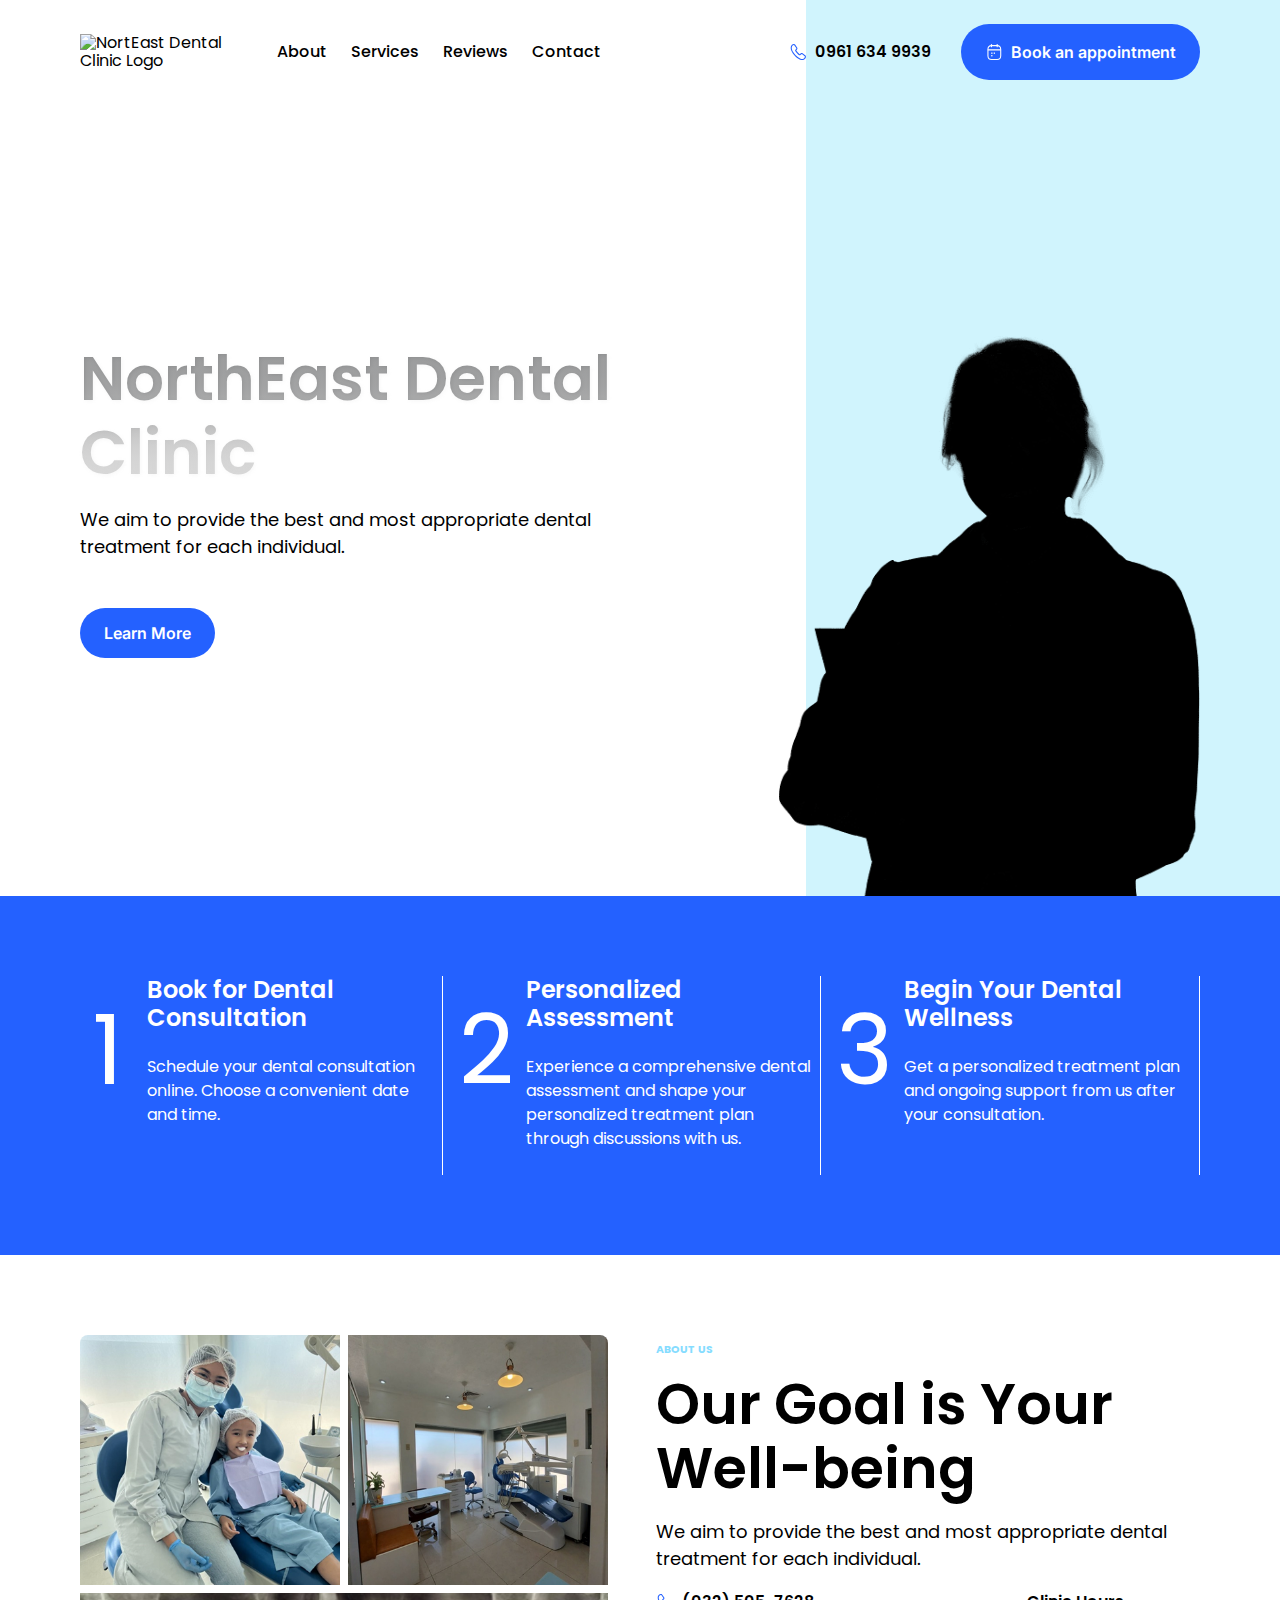
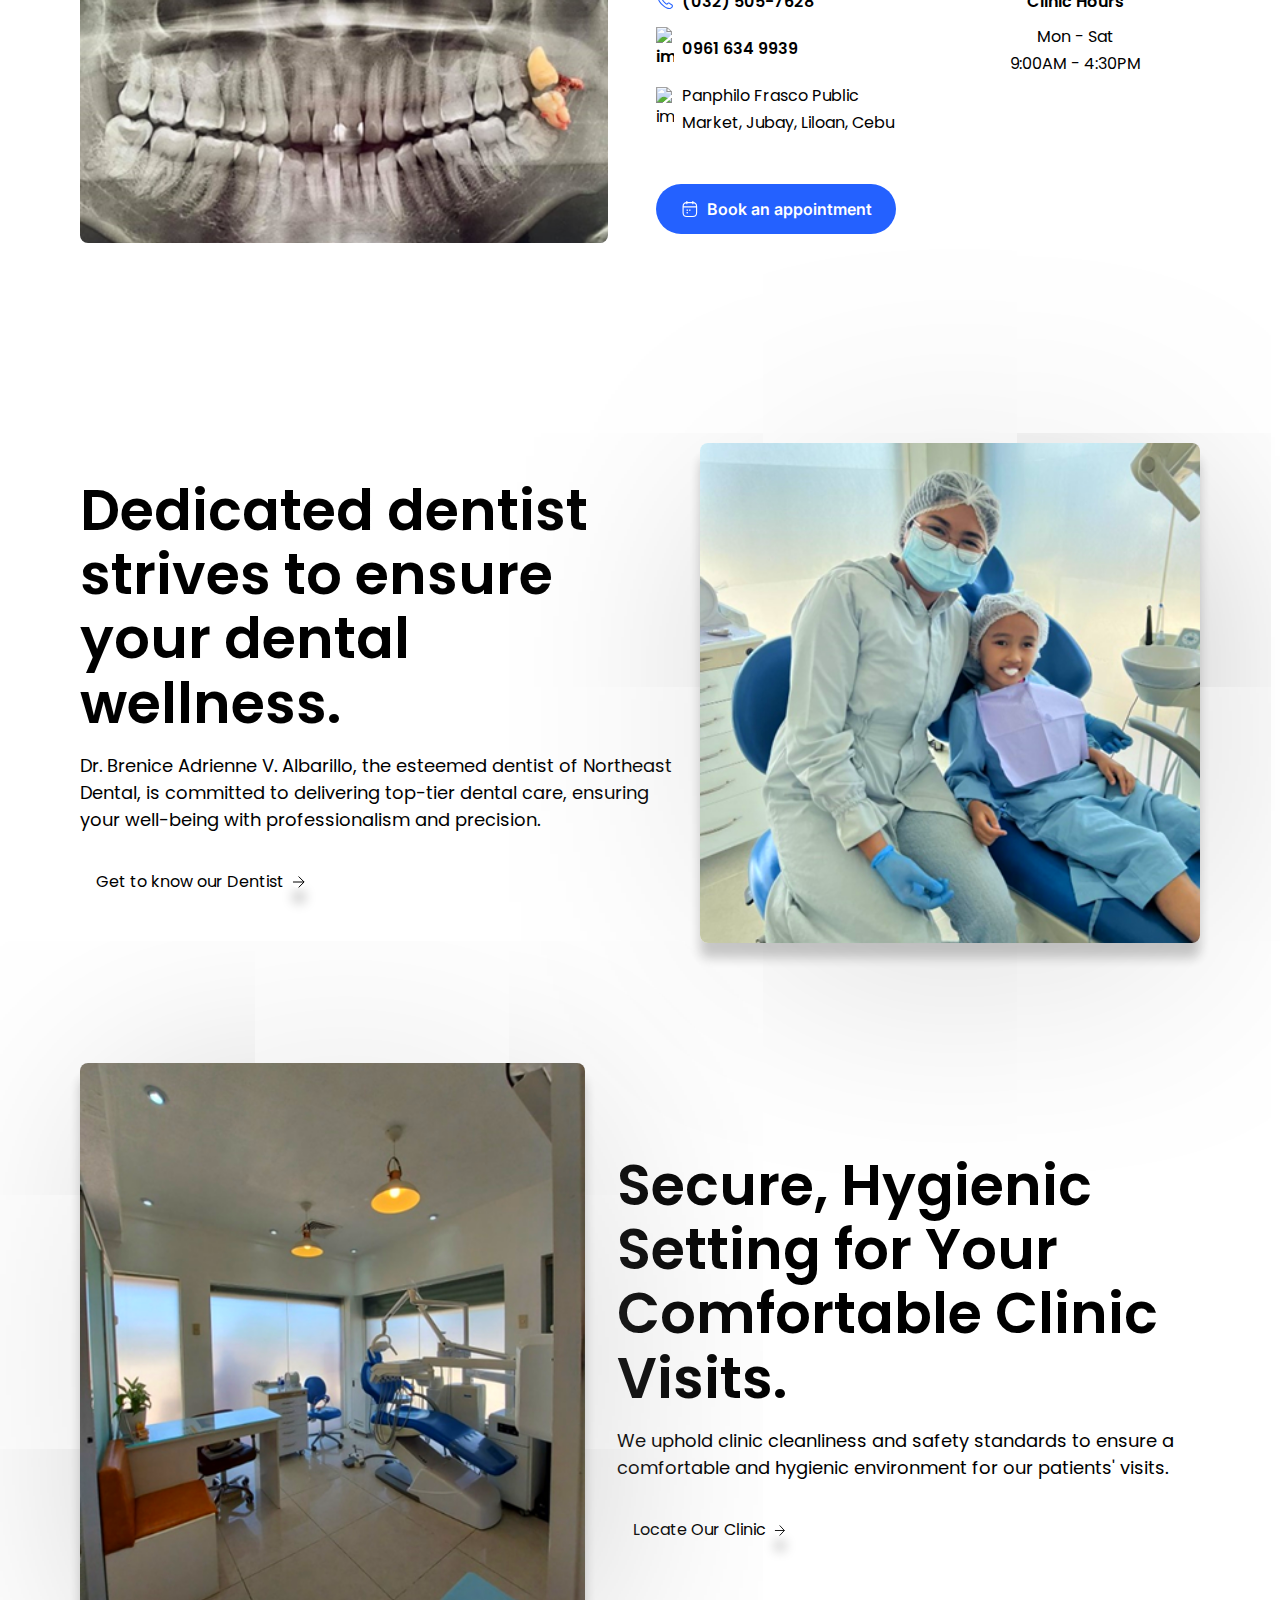
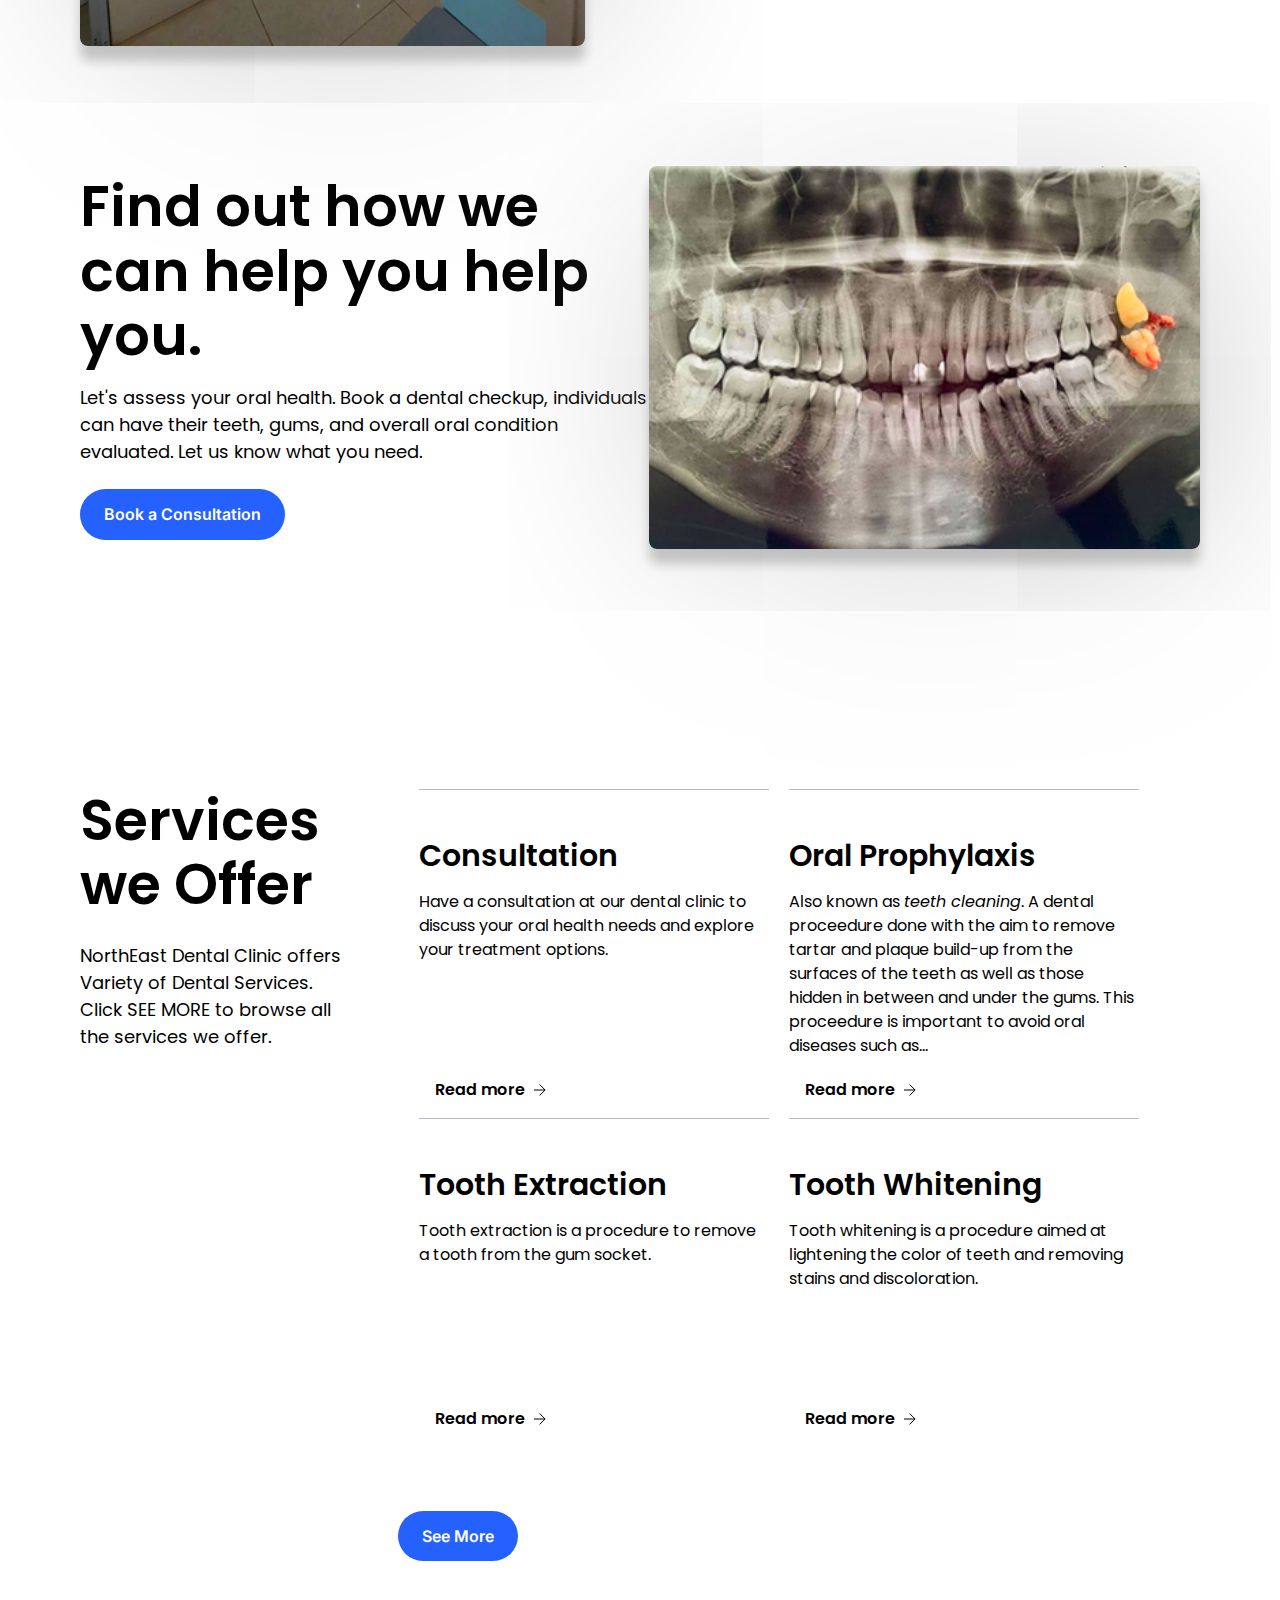
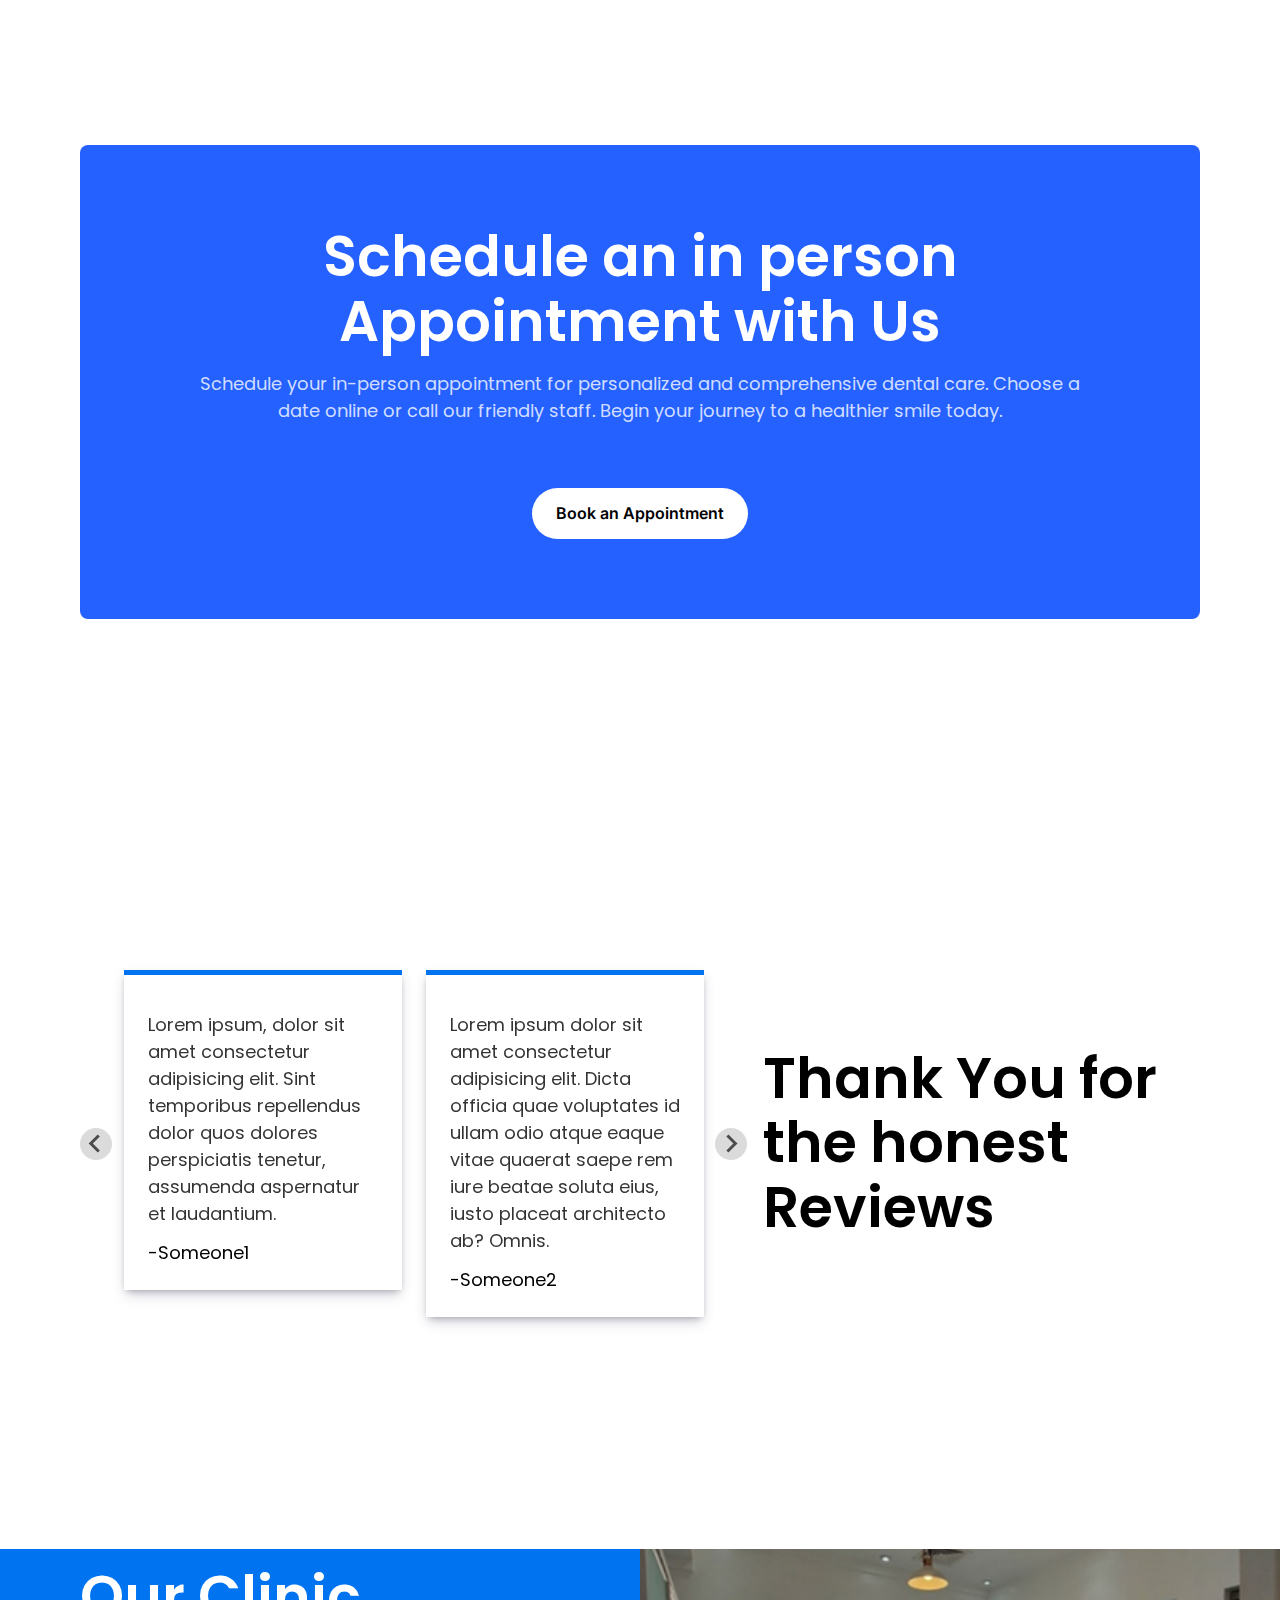
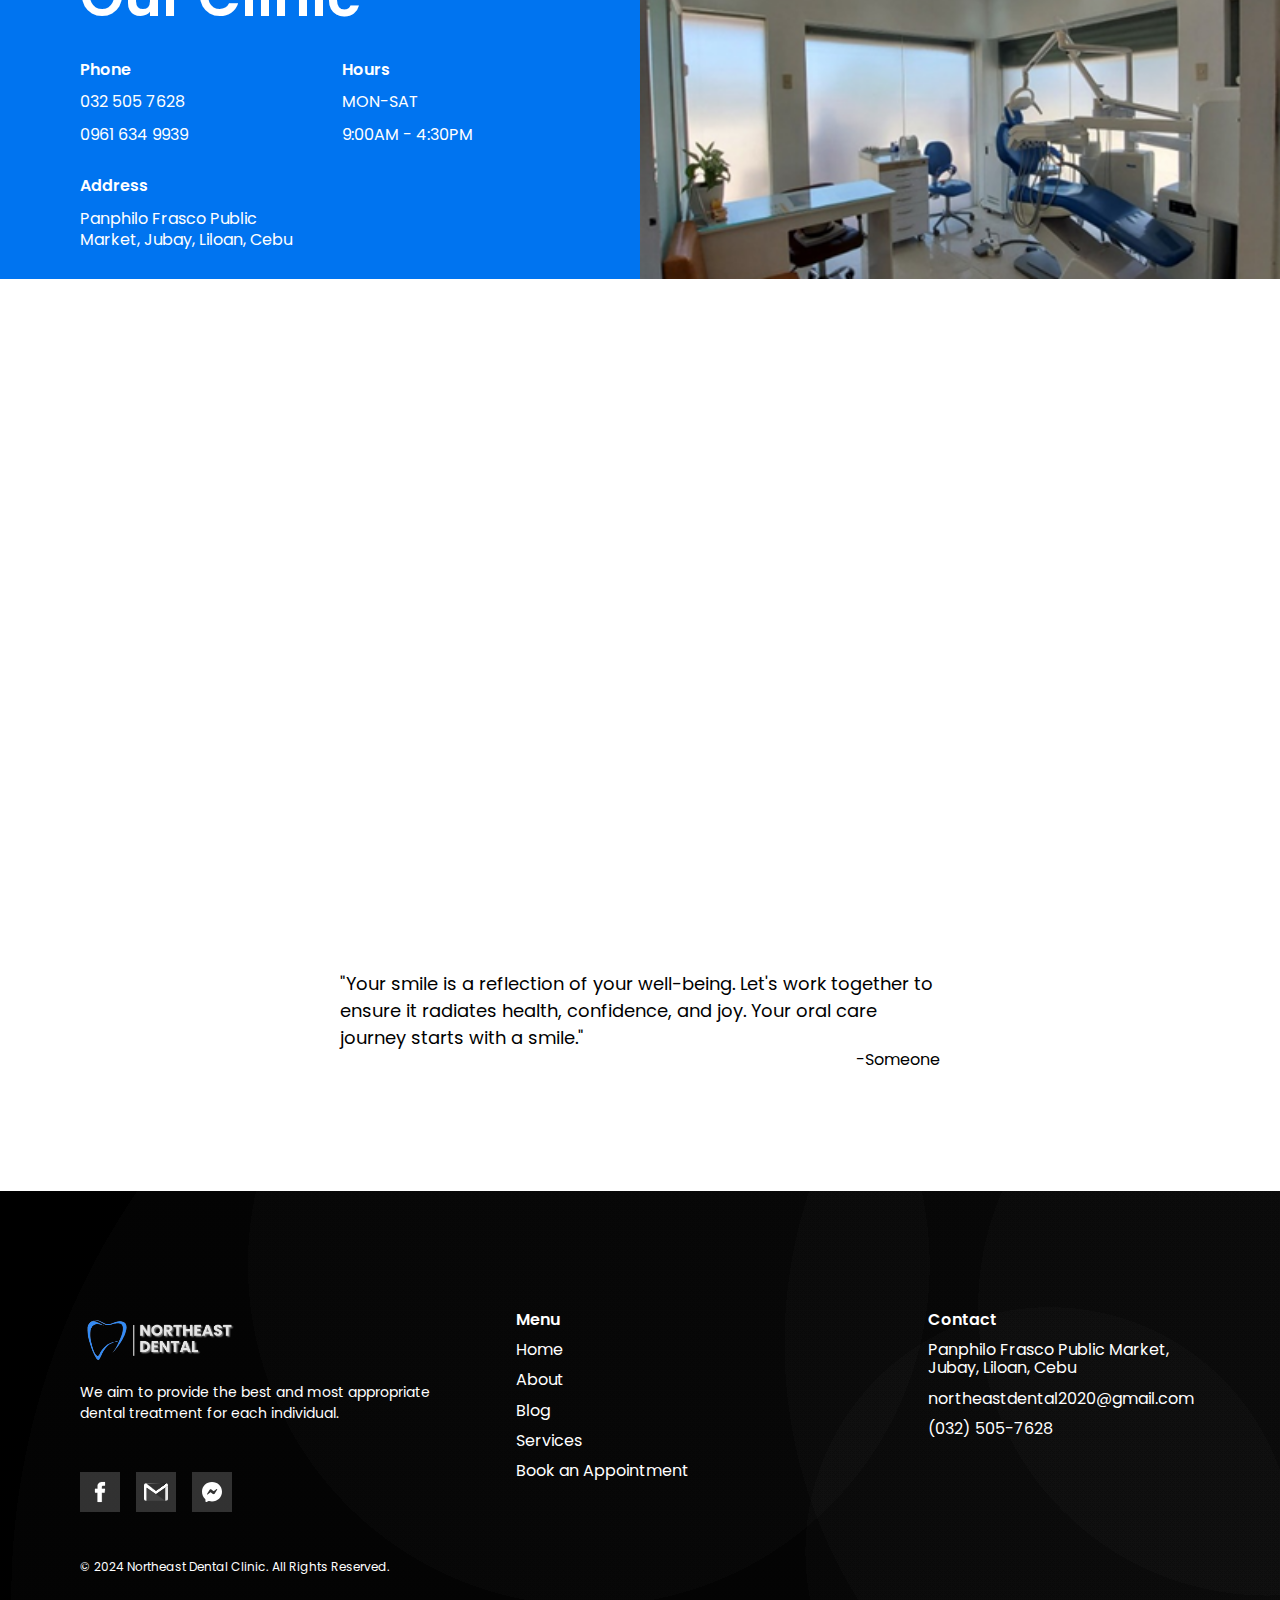
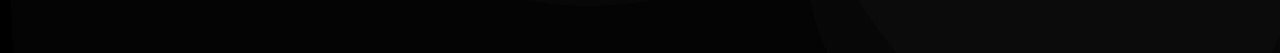
==== index.html @ 14af3abe "Update index.html" ====
<!DOCTYPE html>
<html lang="en">

<head>
    <link rel="icon" type="image/x-icon" href="resources/Icons/Northeast-Dental-FavIcon-large.svg">
    <title>NorthEeast Dental Clinic</title>

    <meta name="viewport" content="width=device-width, initial-scale=1.0">
    <meta charset="utf-8" />

    <meta property="og:title" content="NortEeast Dental Clinic">
    <meta property="og:description"
        content="We aim to provide the best and most appropriate dental treatment for each individual.">
    <!-- <meta property="og:image" content="URL to a large image">
      <meta property="og:url" content="URL of the page"> -->
    <meta property="og:type" content="website">

    <link rel="stylesheet" href="./style.css" />

    <link rel="stylesheet"
        href="https://fonts.googleapis.com/css2?family=Inter:wght@100;200;300;400;500;600;700;800;900&amp;display=swap"
        data-tag="font" />
    <link rel="stylesheet"
        href="https://fonts.googleapis.com/css2?family=Poppins:ital,wght@0,100;0,200;0,300;0,400;0,500;0,600;0,700;0,800;0,900;1,100;1,200;1,300;1,400;1,500;1,600;1,700;1,800;1,900&amp;display=swap"
        data-tag="font" />


    <script src="./scripts/preloadwebflow.js"></script>
    <script src="./scripts/navEffects.js" defer></script>
    <script src="./scripts/reviewsScript.js" defer></script>
    <script src="./scripts/promtToLinks.js" defer></script>
    <script src="./scripts/otherScripts.js" defer></script>

    <!-- splidejs -->
    <script src="https://cdn.jsdelivr.net/npm/@splidejs/splide@4.1.4/dist/js/splide.min.js"
        integrity="sha256-FZsW7H2V5X9TGinSjjwYJ419Xka27I8XPDmWryGlWtw=" crossorigin="anonymous" defer></script>
    <link rel="stylesheet" href="https://cdn.jsdelivr.net/npm/@splidejs/splide@4.1.4/dist/css/splide.min.css"
        integrity="sha256-5uKiXEwbaQh9cgd2/5Vp6WmMnsUr3VZZw0a8rKnOKNU=" crossorigin="anonymous">


</head>

<body>
    <div class="preloader-bg" id="preloading">
        <div class="preloader"><img src="resources/external/blue-loading-animated.gif" alt=""></div>
    </div>
    <link href="./index.css" rel="stylesheet" />
    <div class="home-container">
        <div class="home-background home-background1">
        </div>
        <header class="home-navbar" id="top-nav">
            <div class="nav-left">
                <a href="index.html"><img alt="NortEast Dental Clinic Logo" src="resources/Branding/Northeast-logo1.svg"
                        class="nav-logo" /></a>
                <nav id="topNavbar" class="nav-links">
                    <a href="#about" class="nav-link">About</a>
                    <a href="#services" class="nav-link">Services</a>
                    <a href="#reviews" class="nav-link">Reviews</a>
                    <a href="#contact-location" class="nav-link">Contact</a>
                </nav>
            </div>
            <div class="nav-right">

                <button onclick="confirmNewTab(phoneLink1, phoneMessage1)"
                    class="nav-right-phone-calendar button nav-right-child1">
                    <img alt="image" src="resources/Icons/phone.svg" class="nav-right-image" />
                    <span class="nav-right-text">
                        <span>0961 634 9939</span>
                        <br />
                    </span>
                </button>

                <button class="nav-right-phone-calendar button button-main"
                    onclick="confirmNewTab(fbServiceLink,promptMessage1)">
                    <img alt="image" src="resources/Icons/calendar.svg" class="nav-right-image" />
                    <span class="nav-right-text">Book an appointment</span>
                </button>
            </div>
            <div class="nav-burger-menu" onclick="toggleImageAndDiv()">
                <img src="resources/Icons/menu-burger-horizontal-svgrepo-com.svg" alt="" class="burger-icon">
            </div>
            <div class="home-mobile-menu">
                <div class="mobile-nav">

                    <nav class="mobile-links">
                        <a href="#home" class="nav-link" onclick="backToTop()">Home</a>
                        <a href="#about" class="nav-link" onclick="afterNavClick()">About Us</a>
                        <a href="#blog" class="nav-link" onclick="afterNavClick()">Blog</a>
                        <a href="#services" class="nav-link" onclick="afterNavClick()">Services</a>
                        <a href="#reviews" class="nav-link" onclick="afterNavClick()">Reviews</a>
                        <a href="#schedule" class="nav-link" onclick="afterNavClick()">Contact Us</a>

                    </nav>

                    <button class="home-book1 button button-main" onclick="confirmNewTab(fbMobileLink, promptMessage1)">
                        <img alt="image" src="resources/Icons/calendar.svg" class="home-image09" />
                        <span class="home-text14">Book an appointment</span>
                    </button>
                </div>
            </div>
        </header>


        <section class="home-hero" id="home">

            <div class="home-main">
                <div class="home-content">
                    <div class="home-heading01">
                        <h1 class="home-header">NorthEast
                            Dental Clinic</h1>
                        <p class="home-caption">
                            <span class="home-text">
                                We aim to provide the best and most appropriate dental
                                treatment for each individual.
                            </span>
                            <br />
                        </p>
                    </div>
                    <a href="#about"><button class="button button-main home-book2">
                            <span>Learn More</span>
                        </button></a>
                </div>
                <div class="doctor-image1">
                    <img alt="Doctor" src="resources/Doctors/doctor-image-1500w.png" class="home-image11"
                        style="height: 560px; width: auto; object-fit: cover; filter: brightness(0); "
                        draggable="false" />
                </div>
            </div>

            <div class="home-background"></div>
        </section>


        <section class="home-features">
            <div class="features-content">

                <div class="features-section quick-links features-root-class-name">
                    <div>
                        <span class="features-number">1</span>
                    </div>
                    <div class="features-steps">
                        <div class="features-heading">
                            <h3 class="features-header">
                                <span>Book for Dental Consultation</span>
                            </h3>
                        </div>
                        <p class="features-text">
                            <span>
                                Schedule your dental consultation online. Choose a
                                convenient date and time.
                            </span>
                        </p>
                        <div class="features-divider"></div>
                    </div>
                </div>
                <div class="features-section quick-links features-root-class-name">
                    <div>
                        <span class="features-number">2</span>
                    </div>
                    <div class="features-steps">
                        <div class="features-heading">
                            <h3 class="features-header">
                                <span>Personalized Assessment</span>
                            </h3>

                        </div>
                        <p class="features-text">
                            <span>
                                Experience a comprehensive dental assessment and shape your
                                personalized treatment plan through discussions with us.
                            </span>
                        </p>
                        <div class="features-divider"></div>
                    </div>
                </div>
                <div class="features-section quick-links features-root-class-name">

                    <div>
                        <span class="features-number">3</span>
                    </div>
                    <div class="features-steps">
                        <div class="features-heading">
                            <h3 class="features-header">
                                <span>Begin Your Dental Wellness</span>
                            </h3>

                        </div>
                        <p class="features-text">
                            <span>
                                Get a personalized treatment plan and ongoing support from
                                us after your consultation.
                            </span>
                        </p>

                        <div class="features-divider"></div>

                    </div>
                </div>
            </div>

        </section>

        <section class="home-about" id="about">
            <div class="about-content">
                <div class="left-about">
                    <div class="about-imgflex">
                        <div class="about-img1"> <img src="resources/external/docwithkid.png" alt="" draggable="false">
                        </div>
                        <div class="about-img2"><img src="resources/external/clinicpic.png" alt="" draggable="false">
                        </div>
                        <div class="about-img3"> <img src="resources/external/toothxray.png" alt="" draggable="false">
                        </div>
                    </div>
                </div>
                <div class="right-about">
                    <h6 class="about-title">ABOUT US</h6>
                    <h1 class="about-header">Our Goal is Your Well-being</h1>
                    <p class="about-text">We aim to provide the best and most appropriate dental
                        treatment for each individual.</p>
                    <div class="office-summary">
                        <div class="contact-summary">
                            <ul>
                                <li onclick="confirmNewTab(phoneLink2, phoneMessage1)"
                                    class="nav-right-phone-calendar button"><img src="resources/Icons/phone.svg"
                                        class="call-icon" alt="image"><span>(032) 505-7628</span></li>
                                <li onclick="confirmNewTab(phoneLink1, phoneMessage1)"
                                    class="nav-right-phone-calendar button"><img
                                        src="resources/Icons/mobile-alt-1-svgrepo-com.svg" class="phone-icon"
                                        alt="image"><span>0961 634
                                        9939</span></li>
                                <a href="#contact-location">
                                    <li class="nav-right-phone-calendar button"><img
                                            src="resources/Icons/location-pin-alt-1-svgrepo-com.svg"
                                            class="location-pin-icon" alt="image"><span class="office-location">Panphilo
                                            Frasco Public Market, Jubay, Liloan, Cebu
                                        </span></li>
                                </a>
                            </ul>

                        </div>
                        <div class="office-hours">
                            <span class="schedule-header">Clinic Hours</span>
                            <ul>
                                <li class="schedule-days"><span>Mon - Sat</span></li>
                                <li class="schedule-time"><span>9:00AM - 4:30PM</span></li>

                            </ul>
                        </div>
                    </div>


                    <button onclick="confirmNewTab(fbServiceLink, promptMessage1)"
                        class="about-button button button-main">
                        <img alt="image" src="resources/Icons/calendar.svg" class="home-image07" />
                        <span class="book-text">Book an appointment</span>
                    </button>
                </div>
            </div>
        </section>

        <section class="home-blog" id="blog">
            <div class="blog01">
                <div class="blog-content">
                    <div class="blog-header">
                        <h2 class="blog-heading">
                            Dedicated dentist strives to ensure your dental wellness.
                        </h2>
                        <p class="blog-capton">
                            Dr. Brenice Adrienne V. Albarillo, the esteemed dentist of Northeast Dental, is committed to
                            delivering
                            top-tier dental care, ensuring your well-being with professionalism and precision.
                        </p>
                    </div>
                    <div class="read-more">
                        <span class="blog01-text ">Get to know our Dentist</span>
                        <img alt="image" src="resources/Icons/arrow-2.svg" class=".blog-arrow" />
                    </div>
                </div>
                <img alt="image" src="resources/external/docwithkid.png" class="blog01-image2" draggable="false" />
            </div>
            <div class="blog02">
                <div class="blog-content">
                    <div class="blog-header">
                        <h2 class="blog-heading">
                            Secure, Hygienic Setting for Your Comfortable Clinic Visits.
                        </h2>
                        <p class="blog-capton">
                            We uphold clinic cleanliness and safety standards to ensure a comfortable and hygienic
                            environment
                            for
                            our patients' visits.
                        </p>
                    </div>
                    <a href="#contact-location">
                        <div class="read-more">
                            <span class="home-text24">Locate Our Clinic</span>
                            <img alt="image" src="resources/Icons/arrow-2.svg" class="blog-arrow" />
                        </div>
                    </a>
                </div>
                <img alt="image" src="resources/external/clinicpic.png" class="home-image16" draggable="false" />
            </div>
            <div class="blog03">
                <div class="blog-content">
                    <div class="blog-header">
                        <h2 class="blog-heading">
                            Find out how we can help you help you.
                        </h2>
                        <p class="blog-capton">
                            Let's assess your oral health. Book a dental checkup, individuals can have their teeth,
                            gums, and
                            overall oral condition
                            evaluated. Let us know what you need.
                        </p>
                    </div>
                    <button class="button button-main home-book3"
                        onclick="confirmNewTab(fbServiceLink, promptMessage1)">
                        <span>
                            <span>Book a Consultation</span>
                            <br />
                        </span>
                    </button>
                </div>
                <img alt="image" src="resources/external/toothxray.png" class="home-image17" draggable="false" />
            </div>

        </section>

        <section class="home-practices1" id="services">
            <div class="home-heading08">
                <h2 class="home-text18">Services we Offer</h2>
                <p class="home-text19">
                    NorthEast Dental Clinic offers Variety of Dental Services. Click <span>SEE MORE</span> to browse all
                    the
                    services we offer.
                </p>
            </div>
            <div class="home-content02">
                <div class="home-grid1">

                    <div class="home-practice-wrapper">
                        <div class="practice-practice">
                            <div class="practice-heading">
                                <h3 class="practice-header"><span>Consultation</span></h3>
                                <p class="practice-caption">
                                    <span>
                                        Have a consultation at our dental clinic to discuss your oral health needs
                                        and
                                        explore your
                                        treatment options.

                                    </span>
                                </p>
                            </div>
                            <div class="read-more">
                                <span class="practice-text">Read more</span>
                                <img alt="image" src="resources/Icons/arrow-2.svg" class="practice-image" />
                            </div>
                        </div>
                    </div>

                    <div class="home-practice-wrapper">
                        <div class="practice-practice">
                            <div class="practice-heading">
                                <h3 class="practice-header">
                                    <span>Oral Prophylaxis</span>
                                </h3>
                                <p class="practice-caption">
                                    <span>
                                        Also known as <em><i>teeth cleaning</i></em>. A dental proceedure done with
                                        the aim
                                        to
                                        remove tartar and plaque build-up from the surfaces of the teeth as well as
                                        those hidden in between and under the gums. This proceedure is important to
                                        avoid oral diseases such as...
                                    </span>
                                </p>
                            </div>
                            <div class="read-more">
                                <span class="practice-text">Read more</span>
                                <img alt="image" src="resources/Icons/arrow-2.svg" class="practice-image" />
                            </div>
                        </div>
                    </div>

                    <div class="home-practice-wrapper">
                        <div class="practice-practice">
                            <div class="practice-heading">
                                <h3 class="practice-header">
                                    <span>Tooth Extraction</span>
                                </h3>
                                <p class="practice-caption">
                                    <span>
                                        Tooth extraction is a procedure to remove a tooth from the gum socket.
                                    </span>
                                </p>
                            </div>
                            <div class="read-more">
                                <span class="practice-text">Read more</span>
                                <img alt="image" src="resources/Icons/arrow-2.svg" class="practice-image" />
                            </div>
                        </div>
                    </div>

                    <div class="home-practice-wrapper">
                        <div class="practice-practice">
                            <div class="practice-heading">
                                <h3 class="practice-header">
                                    <span>Tooth Whitening</span>
                                </h3>
                                <p class="practice-caption">
                                    <span>
                                        Tooth whitening is a procedure aimed at lightening the color of teeth and
                                        removing
                                        stains and
                                        discoloration.

                                    </span>
                                </p>
                            </div>
                            <div class="read-more">
                                <span class="practice-text">Read more</span>
                                <img alt="image" src="resources/Icons/arrow-2.svg" class="practice-image" />
                            </div>
                        </div>
                    </div>

<!--                     <div class="home-practice-wrapper">
                        <div class="practice-practice">
                            <div class="practice-heading">
                                <h3 class="practice-header">
                                    <span>Dental Braces</span>
                                </h3>
                                <p class="practice-caption">
                                    <span>
                                        Dental braces are devices used in orthodontics that align and straighten
                                        teeth and
                                        help position
                                        them with regard to a
                                        person's bite, while also aiming to improve dental health.

                                    </span>
                                </p>
                            </div>
                            <div class="read-more">
                                <span class="practice-text">Read more</span>
                                <img alt="image" src="resources/Icons/arrow-2.svg" class="practice-image" />
                            </div>
                        </div>
                    </div>

                    <div class="home-practice-wrapper">
                        <div class="practice-practice">
                            <div class="practice-heading">
                                <h3 class="practice-header"><span>Dentures</span></h3>
                                <p class="practice-caption">
                                    <span>
                                        Dentures are removable oral appliances that replace missing teeth. There are
                                        many
                                        types of
                                        dentures, including full,
                                        partial and implant-supported dentures.
                                    </span>
                                </p>
                            </div>
                            <div class="read-more">
                                <span class="practice-text">Read more</span>
                                <img alt="image" src="resources/Icons/arrow-2.svg" class="practice-image" />
                            </div>
                        </div>
                    </div>

                    <div class="home-practice-wrapper">
                        <div class="practice-practice">
                            <div class="practice-heading">
                                <h3 class="practice-header"><span>Periapical X-ray</span></h3>
                                <p class="practice-caption">
                                    <span>
                                        Periapical X-ray shows your entire tooth, from the crown to the root tip.
                                        This type of X-ray helps to detect decay, gum
                                        disease, bone loss and any other abnormalities of your tooth or surrounding
                                        bone.

                                    </span>
                                </p>
                            </div>
                            <div class="read-more">
                                <span class="practice-text">Read more</span>
                                <img alt="image" src="resources/Icons/arrow-2.svg" class="practice-image" />
                            </div>
                        </div>
                    </div>

                    <div class="home-practice-wrapper">
                        <div class="practice-practice">
                            <div class="practice-heading">
                                <h3 class="practice-header"><span>Cosmetic Veneers</span></h3>
                                <p class="practice-caption">
                                    <span>
                                        Dental veneers are thin, tooth-colored shells that are attached to the front
                                        surface of teeth to improve their
                                        appearance.

                                    </span>
                                </p>
                            </div>
                            <div class="read-more">
                                <span class="practice-text">Read more</span>
                                <img alt="image" src="resources/Icons/arrow-2.svg" class="practice-image" />
                            </div>
                        </div>
                    </div>

                    <div class="home-practice-wrapper">
                        <div class="practice-practice">
                            <div class="practice-heading">
                                <h3 class="practice-header"><span>Crowns & Bridges</span></h3>
                                <p class="practice-caption">
                                    <span>
                                        A bridge is a fixed dental restoration used to replace one or more missing
                                        teeth by joining an artificial tooth
                                        definitively to adjacent teeth or dental implants

                                    </span>
                                </p>
                            </div>
                            <div class="read-more">
                                <span class="practice-text">Read more</span>
                                <img alt="image" src="resources/Icons/arrow-2.svg" class="practice-image" />
                            </div>
                        </div>
                    </div>

                    <div class="home-practice-wrapper">
                        <div class="practice-practice">
                            <div class="practice-heading">
                                <h3 class="practice-header"><span>Impacted Tooth Surgery</span></h3>
                                <p class="practice-caption">
                                    <span>
                                        Wisdom tooth extraction is a surgical procedure to remove one or more wisdom
                                        teeth the four permanent adult teeth
                                        located at the back corners of your mouth on the top and bottom.
                                    </span>
                                </p>
                            </div>
                            <div class="read-more">
                                <span class="practice-text">Read more</span>
                                <img alt="image" src="resources/Icons/arrow-2.svg" class="practice-image" />
                            </div>
                        </div>
                    </div>

                    <div class="home-practice-wrapper">
                        <div class="practice-practice">
                            <div class="practice-heading">
                                <h3 class="practice-header"><span>Root Canal Treatment</span></h3>
                                <p class="practice-caption">
                                    <span>
                                        Root canal is a treatment to repair and save a badly damaged or infected
                                        tooth instead of removing it. The term "root
                                        canal" comes from cleaning of the canals inside a tooth's root.
                                    </span>
                                </p>
                            </div>
                            <div class="read-more">
                                <span class="practice-text">Read more</span>
                                <img alt="image" src="resources/Icons/arrow-2.svg" class="practice-image" />
                            </div>
                        </div>
                    </div>

                    <div class="home-practice-wrapper">
                        <div class="practice-practice">
                            <div class="practice-heading">
                                <h3 class="practice-header"><span>Fluoride Application</span></h3>
                                <p class="practice-caption">
                                    <span>
                                        Topical fluorides strengthen teeth already present in the mouth, making them
                                        more decay resistant.
                                    </span>
                                </p>
                            </div>
                            <div class="read-more">
                                <span class="practice-text">Read more</span>
                                <img alt="image" src="resources/Icons/arrow-2.svg" class="practice-image" />
                            </div>
                        </div>
                    </div>

                    <div class="home-practice-wrapper">
                        <div class="practice-practice">
                            <div class="practice-heading">
                                <h3 class="practice-header"><span>Dental Filling <span></h3>
                                <p class="practice-caption">
                                    <span>
                                        To treat a cavity your dentist will remove the decayed portion of the tooth
                                        and then "fill" the area on the tooth where
                                        the decayed material once lived.
                                    </span>
                                </p>
                            </div>
                            <div class="read-more">
                                <span class="practice-text">Read more</span>
                                <img alt="image" src="resources/Icons/arrow-2.svg" class="practice-image" />
                            </div>
                        </div>
                    </div>
 -->
                </div>
                <button class="button button-main" onclick="confirmNewTab()">
                    <span>See More</span>
                </button>
            </div>
        </section>

        <section id="schedule" class="home-schedule">
            <div class="home-content07">
                <div class="home-header15">
                    <h2 class="home-heading13">
                        Schedule an in person Appointment with Us
                    </h2>
                    <p class="home-caption8">
                        Schedule your in-person appointment for personalized and comprehensive dental care. Choose a
                        date online
                        or call our friendly
                        staff.
                        <!-- <br> -->
                        Begin your journey to a healthier smile today.
                    </p>
                </div>
                <div class="home-types">
                    <button class="home-book-person button button-main button-white"
                        onclick="confirmNewTab(fbServiceLink,promptMessage1)">
                        <span>Book an Appointment</span>
                    </button>
                </div>
            </div>
        </section>

        <section class="home-reviews-section" id="reviews">
            <div class="home-reviews">
                <div class="reviews-header">
                    <h2 class="reviews-heading">Thank You for the honest Reviews</h2>
                </div>
                <div class="splide reviews-content-outer" id="splide">

                    <div class="splide__track">
                        <div class="splide__list reviews-content">
                            <div class="splide__slide reviews-box">
                                <div class="reviews-box-icon"><img src="resources/Icons/quote-svgrepo-com.svg" alt=""
                                        class="quote-icon"></div>
                                <div class="reviews-box-content1">
                                    <p class="review-statement">Lorem ipsum, dolor sit amet consectetur adipisicing
                                        elit.
                                        Sint
                                        temporibus repellendus dolor quos dolores perspiciatis tenetur, assumenda
                                        aspernatur
                                        et
                                        laudantium.</p>
                                </div>
                                <div class="reviews-box-content2">
                                    <span class="review-author">-Someone1
                                    </span>
                                </div>
                            </div>
                            <div class="splide__slide reviews-box">
                                <div class="reviews-box-icon"><img src="resources/Icons/quote-svgrepo-com.svg" alt=""
                                        class="quote-icon"></div>
                                <div class="reviews-box-content1">
                                    <p class="review-statement">Lorem ipsum dolor sit amet consectetur adipisicing elit.
                                        Dicta
                                        officia quae voluptates id ullam odio atque eaque vitae quaerat saepe rem iure
                                        beatae
                                        soluta eius, iusto placeat architecto ab? Omnis.</p>
                                </div>
                                <div class="reviews-box-content2">
                                    <span class="review-author">-Someone2
                                    </span>
                                </div>
                            </div>
                            <div class="splide__slide reviews-box">
                                <div class="reviews-box-icon"><img src="resources/Icons/quote-svgrepo-com.svg" alt=""
                                        class="quote-icon"></div>
                                <div class="reviews-box-content1">
                                    <p class="review-statement">Lorem ipsum, dolor sit amet consectetur adipisicing
                                        elit.
                                        Reiciendis voluptates aliquam nostrum, repellendus ipsum delectus.</p>
                                </div>
                                <div class="reviews-box-content2">
                                    <span class="review-author">-Someone
                                    </span>
                                </div>
                            </div>
                            <div class="splide__slide reviews-box">
                                <div class="reviews-box-icon"><img src="resources/Icons/quote-svgrepo-com.svg" alt=""
                                        class="quote-icon"></div>
                                <div class="reviews-box-content1">
                                    <p class="review-statement">Lorem ipsum, dolor sit amet consectetur adipisicing
                                        elit.
                                        Reiciendis voluptates aliquam nostrum, repellendus ipsum delectus.</p>
                                </div>
                                <div class="reviews-box-content2">
                                    <span class="review-author">-Someone3
                                    </span>
                                </div>
                            </div>
                            <div class="splide__slide reviews-box">
                                <div class="reviews-box-icon"><img src="resources/Icons/quote-svgrepo-com.svg" alt=""
                                        class="quote-icon"></div>
                                <div class="reviews-box-content1">
                                    <p class="review-statement">Lorem ipsum dolor sit amet consectetur adipisicing elit.
                                        Dicta
                                        officia quae voluptates id ullam odio atque eaque vitae quaerat saepe rem iure
                                        beatae
                                        soluta eius, iusto placeat architecto ab? Omnis.</p>
                                </div>
                                <div class="reviews-box-content2">
                                    <span class="review-author">-Someone4
                                    </span>
                                </div>
                            </div>
                        </div>
                    </div>

                </div>

            </div>
        </section>

        <section class="home-location-section" id="contact-location">
            <div class="location-background">
                <div class="location-top">
                    <div class="clinic-contents">
                        <div class="clinic-content1">
                            <h1 class="clinic-header">Our Clinic</h1>
                        </div>
                        <div class="clinic-content2">
                            <div class="phone-info">
                                <span class="phone-header">Phone</span>
                                <div class="phone-numbers">
                                    <span class="phone" onclick="confirmNewTab(phoneLink2, phoneMessage1)">032 505
                                        7628</span>
                                    <span class="phone" onclick="confirmNewTab(phoneLink1, phoneMessage1)">0961 634
                                        9939</span>
                                </div>
                            </div>

                            <div class="hours-info">
                                <span class="hours-header">Hours</span>
                                <div class="hours-schedule">
                                    <span class="hours">MON-SAT</span>
                                    <span class="hours">9:00AM - 4:30PM</span>
                                </div>
                            </div>

                            <div class="address-info">
                                <span class="address-header">Address</span>
                                <span class="address">Panphilo
                                    Frasco Public Market, Jubay, Liloan, Cebu</span>
                            </div>
                        </div>
                    </div>
                    <div class="clinic-image">
                        <img src="resources/external/clinicpic.png" alt="" draggable="false">
                    </div>
                </div>
            </div>

            <div class="location-bottom">
                <iframe
                    src="https://www.google.com/maps/embed?pb=!1m14!1m8!1m3!1d1961.9972174003601!2d123.9958472!3d10.4220157!3m2!1i1024!2i768!4f13.1!3m3!1m2!1s0x33a9bd3fd2815af3%3A0x5f91a6b8f97bdb1d!2sNORTHEAST%20DENTAL%20CLINIC!5e0!3m2!1sen!2sph!4v1703749041396!5m2!1sen!2sph"
                    width="" height="" allowfullscreen="" loading="lazy"
                    referrerpolicy="no-referrer-when-downgrade"></iframe>
            </div>
        </section>

        <section class="home-quote-section">
            <div>
                <div class="last-quote"><span>"Your smile is a reflection of your well-being. Let's work together to
                        ensure
                        it radiates health, confidence, and joy.
                        Your oral care journey starts with a smile."</span></div>
                <div class="last-quote-author"><span>-Someone</span></div>
            </div>
        </section>

        <section class="home-footer">
            <div class="footer-max">
                <div class="footer-left">
                    <div class="footer-logo">
                        <a href="#"><img alt="image" src="resources/Branding/Northeast-logo-Gray-White.svg"
                                class="footer-logo-img" /></a>

                        <p class="footer-logo-text">
                            We aim to provide the best and most appropriate dental
                            treatment for each individual.
                        </p>
                    </div>
                    <div class="footer-socials">
                        <div class="social">
                            <a href="https://www.facebook.com/northeastdental2020" target="_blank"><img
                                    alt="Facebook Page" src="resources/Icons/facebook.svg" class="social-image" /></a>
                        </div>
                        <div class="social">
                            <a href="mailto:northeastdental2020@gmail.com" target="_blank"><img alt="Gmail"
                                    src="resources/Icons/gmail-icon.svg" class="social-image" /></a>
                        </div>
                        <div class="social">
                            <a href="https://www.facebook.com/messages/t/638418486786663" target="_blank"><img
                                    alt="Facebook Messenger" src="resources/Icons/messenger-fill-svgrepo-com.svg"
                                    alt="Messenger" class="social-image" /></a>
                        </div>
                    </div>
                    <div class="footer-legal">
                        <span class="home-copyright">
                            © 2024 Northeast Dental Clinic. All Rights Reserved.
                        </span>
                        <!-- <span class="legal-link">Privacy Policy</span>
            <span class="legal-link">Terms of Use</span> -->
                    </div>
                </div>
                <div class="footer-right">
                    <div class="footer-right01">
                        <span class="footer-header">Menu</span>
                        <div class="footer-links">
                            <span class="footer-link"><a href="#home">Home</a></span>
                            <span class="footer-link"><a href="#about">About</a></span>
                            <span class="footer-link"><a href="#blog">Blog</a></span>
                            <span class="footer-link"><a href="#services">Services</a></span>
                            <span class="footer-link"><a href="#schedule">Book an Appointment</a></span>
                        </div>
                    </div>
                    <!-- <div class="home-list2">
            <span class="home-header17">Resources</span>
            <div class="home-links2">
              <span class="home-link10">Patients' Gallery</span>
              <span class="home-link11">Doctor</span>
            </div>
          </div> -->
                    <div class="footer-right02">
                        <span class="footer-header">Contact</span>
                        <div class="footer-links">
                            <a href="#contact-location"><span class="footer-link">
                                    Panphilo Frasco Public Market, Jubay, Liloan, Cebu
                                </span></a>
                            <a onclick="confirmNewTab(mailtoLink, mailtoMessage)" class="footer-link">
                                northeastdental2020@gmail.com
                            </a>
                            <a onclick="confirmNewTab(phoneLink2, phoneMessage1)" class="footer-link">
                                (032) 505-7628
                            </a>
                        </div>
                    </div>
                </div>
                <div class="home-legal1">
                    <!-- <div class="home-row">
                    <span class="legal-link">Privacy Policy</span>
                    <span class="legal-link">Terms of Use</span>
                </div> -->
                    <span class="home-copyright5">
                        © 2024 Northeast Dental Clinic. All Rights Reserved.
                    </span>
                </div>
            </div>
        </section>

    </div>
    <span class="back-to-top" id="button-to-top">
        <button>
            <img src="resources/Icons/back-2-top-svgrepo-com.svg" id="to-top-image">
        </button>
    </span>


</body>


</html>
---- style.css ----
html {
  line-height: 1.15;
  min-width: 470px;
  font-family: Poppins;
}

body {
  margin: 0;
  /* pointer-events: none; */
  user-select: none;
  -moz-user-select: none;
  -webkit-user-select: none;
  -ms-user-select: none;
}

* {
  box-sizing: border-box;
  border-width: 0;
  border-style: solid;
  /* outline: 1px solid red; */
}

p,
li,
ul,
pre,
div,
h1,
h2,
h3,
h4,
h5,
h6,
figure,
blockquote,
figcaption {
  margin: 0;
  padding: 0;
}

ul {
  list-style-type: none;
}

button {
  background-color: transparent;
  transition: 0.2s all ease-in-out;
}

button,
input,
optgroup,
select,
textarea {
  font-family: inherit;
  font-size: 100%;
  line-height: 1.15;
  margin: 0;
}

button,
select {
  text-transform: none;
}

button,
[type="button"],
[type="reset"],
[type="submit"] {
  -webkit-appearance: button;
  appearance: button;
}

button::-moz-focus-inner,
[type="button"]::-moz-focus-inner,
[type="reset"]::-moz-focus-inner,
[type="submit"]::-moz-focus-inner {
  border-style: none;
  padding: 0;
}

button:-moz-focus,
[type="button"]:-moz-focus,
[type="reset"]:-moz-focus,
[type="submit"]:-moz-focus {
  outline: 1px dotted ButtonText;
}

a {
  color: inherit;
  text-decoration: inherit;
}

input {
  padding: 2px 4px;
}

img {
  display: block;
}

html {
  scroll-behavior: smooth;
}

:root {
  --dl-color-gray-500: #595959;
  --dl-color-gray-700: #999999;
  --dl-color-gray-900: #d9d9d9;
  --dl-size-size-large: 144px;
  --dl-size-size-small: 48px;
  --dl-color-danger-300: #a22020;
  --dl-color-danger-500: #bf2626;
  --dl-color-danger-700: #e14747;
  --dl-color-gray-black: #000000;
  --dl-color-gray-white: #ffffff;
  --dl-size-size-medium: 96px;
  --dl-size-size-xlarge: 192px;
  --dl-size-size-xsmall: 16px;
  --dl-color-primary-100: #003eb3;
  --dl-color-primary-300: #0074f0;
  --dl-color-primary-500: #14a9ff;
  --dl-color-primary-700: #85dcff;
  --dl-color-success-300: #199033;
  --dl-color-success-500: #32a94c;
  --dl-color-success-700: #4cc366;
  --dl-size-size-xxlarge: 288px;
  --dl-size-size-maxwidth: 1400px;
  --dl-radius-radius-round: 50%;
  --dl-space-space-halfunit: 8px;
  --dl-space-space-sixunits: 96px;
  --dl-space-space-twounits: 32px;
  --dl-radius-radius-radius2: 2px;
  --dl-radius-radius-radius4: 4px;
  --dl-radius-radius-radius8: 8px;
  --dl-space-space-fiveunits: 80px;
  --dl-space-space-fourunits: 64px;
  --dl-space-space-threeunits: 48px;
  --dl-space-space-oneandhalfunits: 24px;
  --dl-space-space-unit: 16px;
  --dl-space-space-oneunit: 12px;
  --black-box-shadow-minimal-gradient: rgba(50, 50, 93, 0.25) 0px 6px 12px -2px,
    rgba(0, 0, 0, 0.3) 0px 3px 7px -3px;
  --black-background-gradient-1: radial-gradient(
      circle at 99% 33%,
      hsla(235, 0%, 48%, 0.03) 0%,
      hsla(235, 0%, 48%, 0.03) 37%,
      transparent 37%,
      transparent 100%
    ),
    radial-gradient(
      circle at 46% 16%,
      hsla(235, 0%, 48%, 0.03) 0%,
      hsla(235, 0%, 48%, 0.03) 43%,
      transparent 43%,
      transparent 100%
    ),
    radial-gradient(
      circle at 99% 25%,
      hsla(235, 0%, 48%, 0.03) 0%,
      hsla(235, 0%, 48%, 0.03) 22%,
      transparent 22%,
      transparent 100%
    ),
    radial-gradient(
      circle at 57% 88%,
      hsla(235, 0%, 48%, 0.03) 0%,
      hsla(235, 0%, 48%, 0.03) 86%,
      transparent 86%,
      transparent 100%
    ),
    radial-gradient(
      circle at 82% 78%,
      hsla(235, 0%, 48%, 0.03) 0%,
      hsla(235, 0%, 48%, 0.03) 22%,
      transparent 22%,
      transparent 100%
    ),
    linear-gradient(90deg, rgb(0, 0, 0), rgb(0, 0, 0));
}

.button-main {
  gap: var(--dl-space-space-halfunit);
  color: rgb(255, 255, 255);
  cursor: pointer;
  display: flex;
  font-style: normal;
  transition: 0.3s;
  align-items: center;
  font-family: Inter;
  font-weight: 600;
  padding-top: var(--dl-space-space-unit);
  padding-left: var(--dl-space-space-oneandhalfunits);
  border-radius: 56px;
  padding-right: var(--dl-space-space-oneandhalfunits);
  flex-direction: row;
  padding-bottom: var(--dl-space-space-unit);
  justify-content: center;
  background-color: rgb(36, 97, 255);
}
.button-main:hover {
  opacity: 0.75;
}

.quick-links {
  gap: var(--dl-space-space-oneunit);
  width: 100%;
  cursor: pointer;
  display: flex;
  transition: 0.3s;
  align-items: flex-start;
  border-color: #ffffff;
  flex-direction: column;
  border-right-width: 1px;
}
.quick-links:hover {
  opacity: 0.5;
}

.read-more {
  gap: var(--dl-space-space-halfunit);
  cursor: pointer;
  display: flex;
  transition: 0.3s;
  align-items: center;
  flex-direction: row;
  /* position: absolute;
  bottom: 0; */
  margin: var(--dl-space-space-unit);
}
.read-more:hover {
  opacity: 0.5;
}
.button-white {
  color: #000000;
  background-color: #ffffff;
}

.social {
  width: 40px;
  cursor: pointer;
  height: 40px;
  display: flex;
  padding: var(--dl-space-space-halfunit);
  transition: 0.3s;
  align-items: center;
  flex-direction: column;
  justify-content: center;
  background-color: rgba(236, 233, 234, 0.2);
}
.social:hover {
  opacity: 0.5;
}
.legal-link {
  color: rgb(255, 255, 255);
  cursor: pointer;
  font-size: 12px;
  transition: 0.3s;
}
.legal-link:hover {
  opacity: 0.5;
}

@keyframes fade-in {
  0% {
    opacity: 0;
  }
  100% {
    opacity: 1;
  }
}
@keyframes fade-out {
  0% {
    opacity: 1;
  }
  100% {
    opacity: 0;
  }
}

@keyframes slide-in {
  0% {
    transform: translateX(-100%);
  }
  100% {
    transform: translateX(0);
  }
}

@keyframes fade-in-right {
  0% {
    opacity: 0;
    transform: translateX(20px);
  }

  100% {
    opacity: 1;
    transform: translateX(0);
  }
}

@keyframes fade-in-left {
  0% {
    opacity: 0;
    transform: translateX(-20px);
  }

  100% {
    opacity: 1;
    transform: translateX(0);
  }
}

@keyframes luhag {
  0% {
    transform: translateY(0);
  }
  1% {
    transform: translateY(-4px);
  }
  2% {
    transform: translateY(3px);
  }
  3% {
    transform: translateY(-4px);
  }
  5% {
    transform: translateY(3px);
  }
  7% {
    transform: translateY(-2px);
  }
  10% {
    transform: translateY(1px);
  }
  11% {
    transform: translateY(-2px);
  }
  15% {
    transform: translateY(2px);
  }
  17% {
    transform: translateY(-1px);
  }
  20% {
    transform: translateY(0);
  }
  100% {
    transform: translateY(0);
  }
}
---- index.css ----
.home-container {
  width: 100%;
  display: flex;
  overflow: auto;
  min-height: 100vh;
  align-items: center;
  flex-direction: column;
  scroll-behavior: smooth;
}

.home-hero {
  width: 100%;
  height: 88vh;
  display: flex;
  position: relative;
  align-items: center;
  flex-direction: column;
}

.back-to-top {
  position: fixed;
  bottom: 40px;
  right: 0px;
  width: 40px;
  border: 2px solid white;
  border-right: 0;
  border-bottom-left-radius: var(--dl-space-space-halfunit);
  border-top-left-radius: var(--dl-space-space-unit);
  background-color: var(--dl-color-primary-100);
  transform: translateX(100px);
  z-index: 200;
  transition: 0.4s all ease-in-out;
}
.back-to-top button {
  position: relative;
}

.back-to-top button :hover {
  cursor: pointer;
  animation: none;
}
.back-to-top img {
  width: 30px;
  height: 30px;
}

header {
  position: relative;
  z-index: 1000;
  width: 100%;
  display: flex;
  max-width: 1440px;
  align-items: center;
  padding-top: var(--dl-space-space-oneandhalfunits);
  padding-left: var(--dl-space-space-fiveunits);
  padding-right: var(--dl-space-space-fiveunits);
  padding-bottom: var(--dl-space-space-oneandhalfunits);
  justify-content: space-between;
}

.nav-left {
  gap: var(--dl-space-space-twounits);
  display: flex;
  align-items: center;
  justify-content: center;
}
.nav-logo {
  width: 165px;
  object-fit: cover;
}

.nav-links {
  gap: var(--dl-space-space-oneandhalfunits);
  display: flex;
  align-items: center;
  justify-content: center;
}

.nav-link {
  cursor: pointer;
  font-style: normal;
  transition: 0.3s all ease-in-out;
  font-weight: 500;
  line-height: 24px;
  text-decoration: none;
}

.nav-link.active {
  color: var(--dl-color-primary-500);
}

.nav-right {
  gap: var(--dl-space-space-oneandhalfunits);
  display: flex;
  align-items: center;
  flex-direction: row;
  justify-content: center;
}

.nav-right-phone-calendar {
  gap: var(--dl-space-space-halfunit);
  cursor: pointer;
  display: flex;
  align-items: center;
  border-width: 0px;
  flex-direction: row;
  justify-content: center;
  transition: 0.3s all ease-in-out;
}

.nav-right-image,
.phone-icon,
.call-icon,
.location-pin-icon {
  width: 18px;
  object-fit: cover;
}

.nav-right-text {
  font-style: normal;
  font-weight: 600;
  line-height: 24px;
}

.nav-burger-menu {
  display: flex;
  padding: var(--dl-space-space-unit);
  border-radius: var(--dl-radius-radius-round);
  background-color: #2461ff;

  display: none;
  align-items: center;
  justify-content: center;
  transition: all 0.5s ease-in-out;
}

.hide-element {
  display: none;
}

.burger-icon {
  width: var(--dl-size-size-xsmall);
  height: var(--dl-size-size-xsmall);
}

.home-mobile-menu {
  position: fixed;
  top: 103.45px;
  right: 0;
  padding-right: var(--dl-space-space-fiveunits);
  display: none;
  height: 100vh;
  z-index: 99;
  flex-direction: column;
  justify-content: space-between;
  opacity: 0;
  transform: translateX(100%);
  transition: all 0.5s ease-in-out;
}

.home-mobile-menu.fade-in {
  opacity: 1;
  transform: translateX(0);
}

.home-mobile-menu.fade-out {
  opacity: 0;
  transform: translateX(100%);
}

.mobile-nav {
  display: flex;
  flex-direction: column;
  z-index: 99;
  max-width: 1440px;
  align-items: end;
  margin: 0 0;
  padding-left: var(--dl-space-space-fiveunits);
  padding-right: var(--dl-space-space-oneandhalfunits);
  justify-content: space-between;
}

.mobile-links > * {
  padding: var(--dl-space-space-unit) var(--dl-space-space-fiveunits);
  margin-bottom: var(--dl-space-space-unit);
  flex: 0 0 auto;
  display: flex;
  align-items: center;
  flex-direction: column;
  justify-content: center;
  background: rgba(230, 230, 230, 0.247);
  border-radius: var(--dl-space-space-unit);
}

.home-main {
  flex: 1;
  width: 100%;
  display: flex;
  z-index: 98;
  max-width: 1440px;
  align-items: stretch;
  padding-left: var(--dl-space-space-fiveunits);
  flex-direction: row;
  justify-content: space-between;
}

.home-content {
  gap: var(--dl-space-space-threeunits);
  display: flex;
  align-items: flex-start;
  padding-top: var(--dl-space-space-oneandhalfunits);
  flex-direction: column;
  padding-bottom: var(--dl-space-space-oneandhalfunits);
  justify-content: center;
}

.home-heading01 {
  gap: var(--dl-space-space-unit);
  display: flex;
  align-items: flex-start;
  flex-direction: column;
  justify-content: center;
}

.home-header {
  width: 100%;
  font-size: 62px;
  max-width: 750px;
  font-style: normal;
  font-weight: 600;
  line-height: 74px;
  position: relative;
  color: transparent;
  background-clip: text;
  -webkit-background-clip: text;
  background-image: linear-gradient(
    to top,
    hsl(0, 0%, 85%) 0%,
    hsl(210.1, 0.02%, 84.65%) 10%,
    hsl(210.1, 0.08%, 83.75%) 18.2%,
    hsl(210.1, 0.16%, 82.37%) 25%,
    hsl(210.1, 0.25%, 80.57%) 30.6%,
    hsl(210.09, 0.34%, 78.42%) 35.3%,
    hsl(210.08, 0.43%, 75.97%) 39.4%,
    hsl(210.08, 0.51%, 73.3%) 43.2%,
    hsl(210.07, 0.58%, 70.48%) 47.1%,
    hsl(210.06, 0.65%, 67.6%) 51.3%,
    hsl(210.05, 0.72%, 64.76%) 56.1%,
    hsl(210.03, 0.77%, 62.08%) 61.8%,
    hsl(210.02, 0.82%, 59.71%) 68.8%,
    hsl(210.01, 0.86%, 57.8%) 77.3%,
    hsl(210, 0.88%, 56.54%) 87.6%,
    hsl(210, 0.89%, 56.08%) 100%
  );
  text-shadow: 1px 1px 4px rgba(217, 217, 217, 0.2);
}

.home-caption {
  width: 100%;
  font-size: 18px;
  max-width: 600px;
  line-height: 27px;
}

.doctor-image1 {
  flex: 1;
  display: flex;
  align-items: flex-end;
  padding-right: var(--dl-space-space-fiveunits);
  flex-direction: row;
  justify-content: center;
}

.home-background {
  right: 0px;
  width: 37%;
  bottom: 0px;
  height: 100%;
  display: flex;
  position: absolute;
  align-items: flex-start;
  flex-direction: column;
  justify-content: flex-end;
  background-color: #d0f4fd;
  /* background-color: var(--dl-color-primary-700); */
}
.home-features {
  width: 100%;
  display: flex;
  z-index: 100;
  align-items: center;
  padding-top: var(--dl-space-space-fiveunits);
  flex-direction: row;
  padding-bottom: var(--dl-space-space-fiveunits);
  justify-content: center;
  background-color: #2461ff;
}
.features-content {
  gap: var(--dl-space-space-unit);
  flex: 1;
  display: flex;
  max-width: 1440px;

  padding-left: var(--dl-space-space-fiveunits);
  padding-right: var(--dl-space-space-fiveunits);
  flex-direction: row;
}
.features-section {
  position: relative;
  display: flex;
  flex-direction: row;
}
.features-steps {
  display: flex;
  gap: var(--dl-space-space-oneandhalfunits);
  flex-direction: column;
}
.features-number {
  color: var(--dl-color-gray-white);
  font-size: var(--dl-size-size-medium);
  align-items: center;
  justify-content: center;
  height: 150px;
  width: 55px;
  display: flex;
}
.features-heading {
  gap: var(--dl-space-space-unit);
  display: flex;
  align-items: center;
  flex-direction: row;
}
.features-header {
  color: rgb(255, 255, 255);
  font-size: 24px;
  font-style: normal;
  font-weight: 600;
}

.features-text {
  color: rgb(255, 255, 255);
  width: 100%;
  max-width: 300px;
  line-height: 24px;
}

.home-about {
  width: 100%;
  display: flex;
  position: relative;
  align-items: center;
  flex-direction: column;
}

.about-content {
  gap: var(--dl-space-space-threeunits);
  flex: 1;
  width: 100%;
  min-height: 100%;
  display: flex;
  z-index: 98;
  max-width: 1440px;
  align-items: stretch;
  padding: var(--dl-space-space-fiveunits);
  flex-direction: row;
  justify-content: space-between;
}

.left-about {
  min-width: 520px;
  display: flex;
  align-items: center;
  flex-direction: row;
  justify-content: space-between;
}
.about-imgflex {
  gap: var(--dl-space-space-halfunit);
  display: flex;
  flex-wrap: wrap;

  justify-content: center;
  align-items: center;
  border-radius: var(--dl-space-space-halfunit);
  overflow: hidden;
}
.about-imgflex > * {
  width: 250px;
  height: 250px;
  object-fit: cover;
}
.about-imgflex > div > img {
  width: 100%;
  height: 100%;
  object-fit: cover;
}

.about-img1 {
  flex: 1 1 250px;
}
.about-img2 {
  flex: 1 1 250px;
}
.about-img3 {
  flex: 1 1 500px;
}

.right-about {
  gap: var(--dl-space-space-unit);
  display: flex;
  align-items: flex-start;
  flex-direction: column;
  justify-content: center;
}

.about-title {
  color: var(--dl-color-primary-700);
}
.about-header {
  font-size: 56px;
  font-style: normal;
  font-weight: 600;
}

.about-text {
  width: 100%;
  font-size: 18px;
  max-width: 600px;
  line-height: 27px;
}

.office-summary {
  gap: var(--dl-space-space-threeunits);
  width: 100%;
  display: flex;
  align-items: stretch;
  margin-bottom: var(--dl-space-space-twounits);
}
.contact-summary {
  width: 100%;
  max-width: 250px;
  line-height: 27px;
}
.contact-summary > * {
  display: flex;
  flex-direction: column;
  align-items: flex-start;
  gap: var(--dl-space-space-oneunit);
}
.office-location {
  min-width: 220px;
}
.office-hours {
  flex-direction: column;
  display: flex;
  width: 100%;
  max-width: 250px;
  min-width: 132px;
  line-height: 27px;
  align-items: center;
  gap: var(--dl-space-space-halfunit);
}
.office-hours ul li {
  flex-direction: column;
  display: flex;
  align-items: center;
}

.contact-summary ul > :nth-child(1),
.contact-summary ul > :nth-child(2),
.schedule-header {
  font-weight: 600;
}
.home-blog {
  gap: 120px;
  width: 100%;
  display: flex;
  max-width: 1440px;
  align-items: center;
  padding-top: 120px;
  padding-left: var(--dl-space-space-fiveunits);
  padding-right: var(--dl-space-space-fiveunits);
  flex-direction: column;
  padding-bottom: 120px;
}
.home-blog img {
  border-radius: var(--dl-space-space-halfunit);
  filter: contrast(120%);
  filter: brightness(80%);
  filter: saturate(150%);
  box-shadow: 13px 19px 255px -60px rgba(155, 155, 155, 1),
    0px 15px 12px 0px rgba(0, 0, 0, 0.22),
    0px 15px 12px -82px rgba(0, 0, 0, 0.22),
    0px -6px 25px -255px rgba(0, 0, 0, 0.22);
}

.blog01 {
  width: 100%;
  display: flex;
  align-items: center;
  flex-direction: row;
  justify-content: space-between;
}

.blog-content {
  gap: var(--dl-space-space-oneandhalfunits);
  display: flex;
  align-items: flex-start;
  flex-direction: column;
  justify-content: flex-start;
}
.blog-header {
  gap: var(--dl-space-space-unit);
  display: flex;
  align-items: flex-start;
  flex-direction: column;
  justify-content: flex-start;
}
.blog-heading {
  font-size: 56px;
  max-width: 600px;
  font-style: normal;
  font-weight: 600;
}
.blog-capton {
  font-size: 18px;
  max-width: 600px;
  line-height: 27px;
}
.blog-text {
  font-style: normal;
  font-weight: 600;
  line-height: 24px;
}

.blog-arrow {
  width: 12px;
  object-fit: cover;
}
.blog01-image2 {
  width: 500px;
  object-fit: cover;
}

.blog02 {
  gap: var(--dl-space-space-twounits);
  width: 100%;
  display: flex;
  align-items: center;
  flex-direction: row-reverse;
  justify-content: space-between;
}
.blog02-content {
  gap: var(--dl-space-space-oneandhalfunits);
  display: flex;
  align-items: flex-start;
  flex-direction: column;
  justify-content: flex-start;
}
.blog-header {
  gap: var(--dl-space-space-unit);
  display: flex;
  align-items: flex-start;
  flex-direction: column;
  justify-content: flex-start;
}

.blog-heading {
  font-size: 56px;
  max-width: 600px;
  align-self: flex-start;
  font-style: normal;
  font-weight: 600;
}

.home-image16 {
  width: 520px;
  object-fit: cover;
  aspect-ratio: 52/60;
}
.home-image17 {
  width: 580px;
  object-fit: cover;
}

.blog03 {
  width: 100%;
  display: flex;
  align-items: center;
  flex-direction: row;
  justify-content: space-between;
}

.home-practices1 {
  gap: var(--dl-space-space-threeunits);
  width: 100%;
  display: flex;
  max-width: 1440px;
  align-items: flex-start;
  padding-top: 120px;
  padding-left: var(--dl-space-space-fiveunits);
  padding-right: 120px;
  flex-direction: row;
  padding-bottom: 120px;
  margin-bottom: 5%;
}
.home-heading08 {
  gap: var(--dl-space-space-oneandhalfunits);
  display: flex;
  align-items: center;
  flex-direction: column;
  justify-content: center;
}
.home-text18 {
  font-size: 56px;
  font-style: normal;
  font-weight: 600;
}
.home-text19 {
  width: 100%;
  font-size: 18px;
  min-width: 270px;
  max-width: 385px;
  align-self: flex-start;
  line-height: 27px;
}
.home-content02 {
  gap: var(--dl-space-space-fourunits);
  display: flex;
  align-items: flex-start;
  flex-direction: column;
}
.home-grid1 {
  display: flex;
  flex-wrap: wrap;
  justify-content: space-evenly;
  align-items: stretch; /* Ensures children stretch to match height */
}
.home-practice-wrapper {
  cursor: pointer;
  text-decoration: none;
}
.practice-practice {
  gap: var(--dl-space-space-oneandhalfunits);
  display: flex;
  position: relative;
  align-items: flex-start;
  padding-top: var(--dl-space-space-threeunits);
  border-color: #b4b9c6;
  flex-direction: column;
  border-top-width: 1px;
}
.practice-heading {
  gap: var(--dl-space-space-unit);
  display: flex;
  align-items: flex-start;
  flex-direction: column;
  height: 200px;
  max-width: 350px;
}
.practice-header {
  font-size: 30px;
  font-style: normal;
  font-weight: 600;
  line-height: 36px;
}
.practice-caption {
  max-width: 385px;
  line-height: 24px;
}
.practice-text {
  font-style: normal;
  font-weight: 600;
  line-height: 24px;
  bottom: 0;
}

.home-schedule {
  width: 100%;
  display: flex;
  max-width: 1440px;
  align-items: center;
  padding-left: var(--dl-space-space-fiveunits);
  padding-right: var(--dl-space-space-fiveunits);
  flex-direction: column;
  padding-bottom: 120px;
  justify-content: center;
}
.home-content07 {
  gap: var(--dl-space-space-fourunits);
  width: 100%;
  display: flex;
  padding: var(--dl-space-space-fiveunits);
  align-items: center;
  flex-direction: column;
  background-color: #2461ff;
  border-radius: var(--dl-space-space-halfunit);
}
.home-header15 {
  gap: var(--dl-space-space-unit);
  display: flex;
  align-items: center;
  flex-direction: column;
}
.home-heading13 {
  color: rgb(255, 255, 255);
  font-size: 56px;
  max-width: 800px;
  font-style: normal;
  text-align: center;
  font-weight: 600;
}
.home-caption8 {
  color: rgba(255, 255, 255, 0.8);
  font-size: 18px;
  max-width: 900px;
  text-align: center;
  line-height: 27px;
}
.home-types {
  gap: var(--dl-space-space-unit);
  display: flex;
  align-items: center;
  flex-direction: row;
}
.home-book-person {
  text-decoration: none;
}

.home-reviews-section {
  width: 100%;
  position: relative;
  display: flex;
  align-items: center;
  justify-content: center;
  min-height: 90vh;
}
.home-reviews {
  width: 100%;
  display: flex;
  align-items: center;
  flex-direction: row-reverse;
  max-width: 1440px;
  padding-left: var(--dl-space-space-fiveunits);
  padding-right: var(--dl-space-space-fiveunits);
  gap: var(--dl-space-space-unit);
  justify-content: center;
}
.reviews-header {
  display: flex;
  align-items: center;
  justify-content: center;
}
.reviews-heading {
  font-size: 56px;
  max-width: 600px;
  align-self: flex-start;
  font-style: normal;
  font-weight: 600;
}
.reviews-content-outer {
  position: relative;
  display: flex;
  width: 100%;
  max-width: min-content;
  justify-content: center;

  padding: var(--dl-space-space-twounits);
  z-index: 9;
}
.splide__arrow--prev {
  left: 0;
}
.splide__arrow--next {
  right: 0;
}

.splide__pagination li {
  display: none;
}
.splide__track {
  padding: var(--dl-space-space-threeunits) 0;
}
.left-review-arrow {
  position: absolute;
  left: var(--dl-space-space-oneunit);
  top: 50%;
  transform: translateY(-50%) rotate(180deg);
  border-radius: 100%;
  border: 2px solid var(--dl-color-gray-white);
  z-index: 10;
  opacity: 0;
}
.right-review-arrow {
  position: absolute;
  right: 20px;
  top: 50%;
  transform: translateY(-50%);
  border-radius: 100%;
  border: 2px solid var(--dl-color-gray-white);
  z-index: 10;
}
.scroll-arrow {
  width: 35px;
  object-fit: cover;
  opacity: 0.1;
}

.reviews-content {
  width: 603px;
}

.reviews-box {
  display: flex;
  flex-direction: column;
  justify-content: flex-start;
  gap: var(--dl-space-space-oneunit);
  border-top: 5px solid var(--dl-color-primary-300);
  padding: var(--dl-space-space-oneandhalfunits);
  box-shadow: var(--black-box-shadow-minimal-gradient);
  height: min-content;
  max-width: min-content;
  margin: 0 var(--dl-space-space-oneunit);
  cursor: pointer;
  animation: 5s slide infinite linear;
}
.reviews-box-icon img {
  width: 45px;
  object-fit: cover;
}
.reviews-box-content1 {
  width: 230px;
}
.review-statement {
  opacity: 0.8;
}
.review-statement,
.review-author {
  width: 100%;
  font-size: 18px;
  line-height: 27px;
}

.home-location-section {
  width: 100%;
  height: 98vh;
  max-width: 1440px;
  display: flex;
  position: relative;
  align-items: center;
  justify-content: center;
  flex-direction: column;
}
.location-background {
  background: var(--dl-color-primary-300);
  width: 100%;
}
.location-top {
  padding-left: var(--dl-space-space-fiveunits);
  display: flex;
}
.clinic-contents {
  gap: var(--dl-space-space-unit);
  width: 100%;
  display: flex;
  align-items: flex-start;
  flex-direction: column;
  margin-bottom: var(--dl-space-space-oneandhalfunits);
  padding-right: var(--dl-space-space-oneunit);
}
.clinic-contents > :nth-child(1),
.clinic-contents > :nth-child(2) {
  padding-top: var(--dl-space-space-unit);
}
.clinic-header {
  font-size: 56px;
  font-style: normal;
  font-weight: 600;
  color: var(--dl-color-gray-white);
}
.clinic-content2 {
  gap: var(--dl-space-space-twounits);
  display: flex;
  flex-wrap: wrap;
}
.phone-numbers,
.address,
.hours-schedule {
  color: rgb(255, 255, 255);
  font-style: normal;
  font-weight: normal;
  line-height: 21px;
}

.clinic-image {
  align-items: center;
  display: flex;
  position: relative;
  right: 0;
}

.clinic-image img {
  object-fit: cover;
  height: 330px;
  width: 50vw;
}
.location-bottom {
  max-width: 1440px;
  width: 100%;
  height: 100%;
  border-top: 2px solid white;
  z-index: 10;
}
.location-bottom iframe {
  width: 100%;
  height: 100%;
}

.hours-info,
.phone-info {
  min-width: 150px;
  max-width: 230px;
}
.address-info {
  max-width: 230px;
  min-width: 230px;
}

.home-quote-section {
  width: 100%;
  min-height: 40vh;
  display: flex;
  position: relative;
  align-items: center;
  justify-content: center;
  flex-direction: column;
  padding: var(--dl-space-space-fiveunits);
}
.home-quote-section div {
  display: inherit;
  flex-direction: column;
  max-width: 600px;
  position: inherit;
}
.last-quote {
  width: 100%;
  font-size: 18px;
  max-width: 600px;
  line-height: 27px;
}
.last-quote-author span {
  position: absolute;
  right: 0;
}

.home-footer {
  width: 100%;
  display: flex;
  position: relative;
  align-items: center;
  flex-direction: column;
  background-image: var(--black-background-gradient-1);
}

.footer-max {
  width: 100%;
  max-width: 1440px;
  display: flex;
  flex-direction: row;
  justify-content: space-between;

  padding-top: 120px;
  padding-left: var(--dl-space-space-fiveunits);
  padding-right: var(--dl-space-space-fiveunits);
  padding-bottom: var(--dl-space-space-fiveunits);
}
.footer-left {
  gap: var(--dl-space-space-threeunits);
  display: flex;
  align-items: flex-start;
  padding-right: var(--dl-space-space-threeunits);
  flex-direction: column;
}
.footer-logo {
  gap: var(--dl-space-space-unit);
  display: flex;
  max-width: 400px;
  align-items: flex-start;
  flex-direction: column;
}
.footer-logo-img,
.nav-logo {
  width: 165px;
  object-fit: cover;
  transition: 0.3s all ease-in-out;
  cursor: pointer;
}
.footer-logo-img:hover,
.nav-right-phone-calendar:hover {
  opacity: 0.9;
  transform: scale(1.01);
}
.footer-logo-text {
  color: rgb(255, 255, 255);
  font-size: 14px;
  line-height: 21px;
}
.footer-socials {
  gap: var(--dl-space-space-unit);
  display: flex;
  max-width: 400px;
  align-items: flex-start;
  flex-direction: row;
}
.social-image {
  width: 24px;
  object-fit: cover;
}

.footer-legal {
  gap: var(--dl-space-space-threeunits);
  width: 100%;
  display: flex;
  align-items: flex-start;
  flex-direction: row;
}
.home-copyright {
  color: rgb(255, 255, 255);
  font-size: 12px;
}
.footer-right {
  gap: 140px;
  display: flex;
  align-items: flex-start;
  flex-direction: row;
}
.footer-right > *,
.phone-info,
.phone-numbers,
.address-info,
.hours-info,
.hours-info div {
  gap: var(--dl-space-space-oneunit);
  flex: 1;
  width: 100%;
  display: flex;
  align-items: flex-start;
  flex-direction: column;
}
/* .home-list3 {
  gap: var(--dl-space-space-unit);
  flex: 1;
  display: flex;
  align-items: flex-start;
  flex-direction: column;
} */
.footer-header,
.phone-header,
.address-header,
.hours-header {
  color: rgb(255, 255, 255);
  font-style: normal;
  font-weight: 600;
}
.footer-links {
  gap: 12px;
  width: 100%;
  display: flex;
  align-items: flex-start;
  flex-direction: column;
}
.footer-link,
.phone {
  color: rgb(255, 255, 255);
  cursor: pointer;
  transition: 0.3s all ease-in-out;
}
.footer-link:hover,
.nav-link:hover,
.phone:hover,
button:hover {
  opacity: 0.5;
  transform: scale(1.01);
}

.home-legal1 {
  gap: var(--dl-space-space-threeunits);
  width: 100%;
  display: none;
  align-items: flex-start;
  flex-direction: row;
}
.home-row {
  display: flex;
}
.home-copyright5 {
  color: rgb(255, 255, 255);
  font-size: 12px;
}
@media (max-width: 1111px) {
  .nav-right > :first-child {
    display: none;
  }

  .left-about {
    min-width: 420px;
  }

  .about-imgflex > * {
    width: 200px;
    height: 200px;
  }

  .about-img1 {
    flex: 1 1 200px;
  }
  .about-img2 {
    flex: 1 1 200px;
  }
  .about-img3 {
    flex: 1 1 400px;
  }
}

@media (max-width: 1023px) {
  .home-hero {
    flex: 1;
    height: 0px;
  }

  .nav-right,
  .nav-links {
    display: none;
  }

  .nav-burger-menu {
    display: flex;
    padding: var(--dl-space-space-unit);
    border: 2px solid var(--dl-color-gray-white);
    border-radius: var(--dl-radius-radius-round);
    background-color: #2461ff;
    cursor: pointer;
    fill: white;
    cursor: pointer;
    position: fixed;
    right: var(--dl-size-size-small);
  }

  .home-main,
  .home-reviews {
    flex-direction: column;
  }

  .home-content {
    padding-top: 0px;
    padding-bottom: 0px;
  }

  .home-header {
    max-width: 75%;
  }
  .home-caption {
    max-width: 75%;
  }
  .home-text {
    max-width: 75%;
  }
  .doctor-image1 {
    flex: 0 0 auto;
    align-items: flex-end;
    padding-right: var(--dl-space-space-twounits);
    justify-content: flex-end;
    z-index: 100;
  }

  .home-background {
    left: 0px;
    width: 100%;
    bottom: 0;
    height: 55%;
    position: absolute;
    justify-content: flex-end;
    z-index: -1;
  }
  .home-background1 {
    display: none;
  }

  .home-features {
    padding-top: var(--dl-space-space-fourunits);
    flex-direction: row;
    padding-bottom: var(--dl-space-space-fourunits);
  }
  .features-content {
    flex-direction: column;
    gap: var(--dl-space-space-fourunits);
  }
  .features-content > * {
    gap: var(--dl-space-space-threeunits);
  }
  .features-root-class-name {
    align-self: stretch;
  }

  .home-blog {
    gap: var(--dl-space-space-threeunits);
  }
  .blog01 {
    gap: var(--dl-space-space-twounits);
    align-items: flex-start;
    flex-direction: column;
    justify-content: flex-start;
  }
  .blog02 {
    gap: var(--dl-space-space-twounits);
    align-items: flex-start;
    flex-direction: column;
    justify-content: flex-start;
  }
  .blog03 {
    gap: var(--dl-space-space-twounits);
    align-items: flex-start;
    flex-direction: column;
    justify-content: flex-start;
  }
  .blog01-image2,
  .home-image17,
  .home-image16 {
    width: 100%;
  }

  .home-practices1 {
    flex-direction: column;
  }

  .home-schedule {
    padding-left: 0px;
    padding-right: 0px;
  }

  /* .reviews-content-outer {
    transform: scale(1.1);
  } */

  .home-footer > * {
    gap: 100px;
    align-items: flex-start;
    flex-direction: column;
    justify-content: flex-start;
  }
  .footer-left {
    padding-right: 0px;
  }
  .home-legal1 {
    gap: var(--dl-space-space-twounits);
    display: flex;
    flex-direction: column;
  }
  .home-row {
    gap: var(--dl-space-space-oneandhalfunits);
  }
  .home-copyright {
    display: none;
  }
  .footer-right {
    gap: 50px;
  }
}

@media (max-width: 991px) {
  .features-section {
    border-right-width: 0px;
  }
  .features-divider {
    width: 80px;
    height: 1px;
    display: flex;
    border-color: #ffffff;
    border-width: 0px;
    background-color: #ffffff;
  }

  .about-content {
    flex: 1;
    align-items: center;
    flex-direction: column;
    justify-content: center;
  }
  .left-about {
    min-width: 420px;
    width: 100%;
    /* align-items: center; */
    /* display: flex; */
    justify-content: center;
  }

  .location-top {
    padding-right: var(--dl-space-space-fiveunits);
  }
  .clinic-image {
    display: none;
  }

  .clinic-content2 {
    width: 100%;
    justify-content: space-evenly;
  }

  .home-reviews {
    padding-left: 0;
    padding-right: 0;
  }
}

@media (max-width: 767px) {
  .home-navbar {
    padding-left: var(--dl-space-space-oneandhalfunits);
    padding-right: var(--dl-space-space-oneandhalfunits);
    padding-bottom: var(--dl-space-space-unit);
  }
  .nav-burger-menu {
    right: var(--dl-size-size-xsmall);
  }

  .home-header {
    font-size: 32px;
    max-width: 70%;
    line-height: 38px;
  }
  .home-caption {
    font-size: 16px;
    max-width: 70%;
    line-height: 24px;
  }
  .home-text {
    font-size: 16px;
    max-width: 70%;
    line-height: 24px;
  }

  .features-header {
    font-size: 20px;
    line-height: 24px;
  }
  .features-content {
    gap: var(--dl-space-space-halfunit);
  }
  .features-text,
  .about-text {
    font-size: 14px;
    line-height: 21px;
  }
  .features-divider {
    border: 2px dashed rgba(120, 120, 120, 0.4);
    display: none;
  }

  .about-header {
    font-size: 30px;
  }

  .home-blog {
    padding-top: var(--dl-space-space-fourunits);
    padding-left: var(--dl-space-space-oneandhalfunits);
    padding-right: var(--dl-space-space-oneandhalfunits);
    padding-bottom: var(--dl-space-space-fourunits);
  }
  .blog-content {
    gap: var(--dl-space-space-unit);
  }
  .blog-heading {
    font-size: 30px;
    line-height: 36px;
  }
  .blog-capton {
    font-size: 14px;
    max-width: 80%;
    line-height: 21px;
  }

  .home-practices1 {
    padding-top: var(--dl-space-space-fourunits);
    padding-left: var(--dl-space-space-oneandhalfunits);
    padding-right: var(--dl-space-space-oneandhalfunits);
    padding-bottom: var(--dl-space-space-fourunits);
  }
  .home-heading08 {
    gap: var(--dl-space-space-unit);
  }
  .home-text18 {
    font-size: 30px;
    line-height: 36px;
  }
  .home-content02 {
    gap: var(--dl-space-space-threeunits);
    width: 100%;
  }
  .home-grid1 {
    gap: var(--dl-space-space-twounits);
    width: 100%;
    grid-template-columns: repeat(1, 1fr);
  }
  .practice-practice {
    padding-top: var(--dl-space-space-oneandhalfunits);
  }
  .practice-header {
    font-size: 20px;
    line-height: 24px;
  }
  .practice-caption {
    font-size: 14px;
    line-height: 21px;
  }

  .home-schedule {
    padding-bottom: var(--dl-space-space-fourunits);
  }
  .home-content07 {
    gap: var(--dl-space-space-twounits);
    padding-top: var(--dl-space-space-fourunits);
    padding-left: var(--dl-space-space-oneandhalfunits);
    padding-right: var(--dl-space-space-oneandhalfunits);
    padding-bottom: var(--dl-space-space-fourunits);
  }
  .home-heading13,
  .clinic-header {
    font-size: 30px;
    line-height: 36px;
  }
  .home-caption8,
  .phone-info,
  .address-info,
  .hours-info {
    font-size: 14px;
    line-height: 21px;
  }
  .home-types {
    gap: var(--dl-space-space-oneandhalfunits);
  }

  .home-reviews-section {
    align-items: normal;
  }
  .home-reviews {
    gap: var(--dl-space-space-threeunits);
  }
  .reviews-header {
    display: flex;
    justify-content: center;
  }
  .reviews-heading {
    font-size: 32px;
    max-width: 70%;
    line-height: 38px;
    text-align: center;
  }

  .reviews-content {
    width: 302px;
  }

  .home-footer > * {
    padding-top: var(--dl-space-space-fourunits);
    padding-left: var(--dl-space-space-oneandhalfunits);
    padding-right: var(--dl-space-space-oneandhalfunits);
    padding-bottom: var(--dl-space-space-threeunits);
  }
  .home-image27 {
    width: 110px;
  }
  .footer-logo-text {
    font-size: 12px;
    line-height: 18px;
  }

  .clinic-contents {
    gap: 0;
  }
  .clinic-content2 {
    width: 100%;
    justify-content: flex-start;
  }
}
@media (max-width: 610px) {
  .footer-right {
    flex-direction: column;
    gap: 50px;
  }
}
@media (max-width: 505px) {
  .home-navbar {
    padding: var(--dl-space-space-unit);
  }
  .home-mobile-menu {
    padding: 16px;
  }

  .home-content {
    padding-right: var(--dl-space-space-oneandhalfunits);
  }
  .home-caption {
    max-width: 100%;
  }
  .home-text {
    max-width: 100%;
  }

  .features-content,
  .clinic-contents {
    padding-left: var(--dl-space-space-oneandhalfunits);
    padding-right: var(--dl-space-space-oneandhalfunits);
  }

  .location-top {
    padding: 0;
  }

  .last-quote {
    padding-bottom: var(--dl-space-space-oneandhalfunits);
  }
}
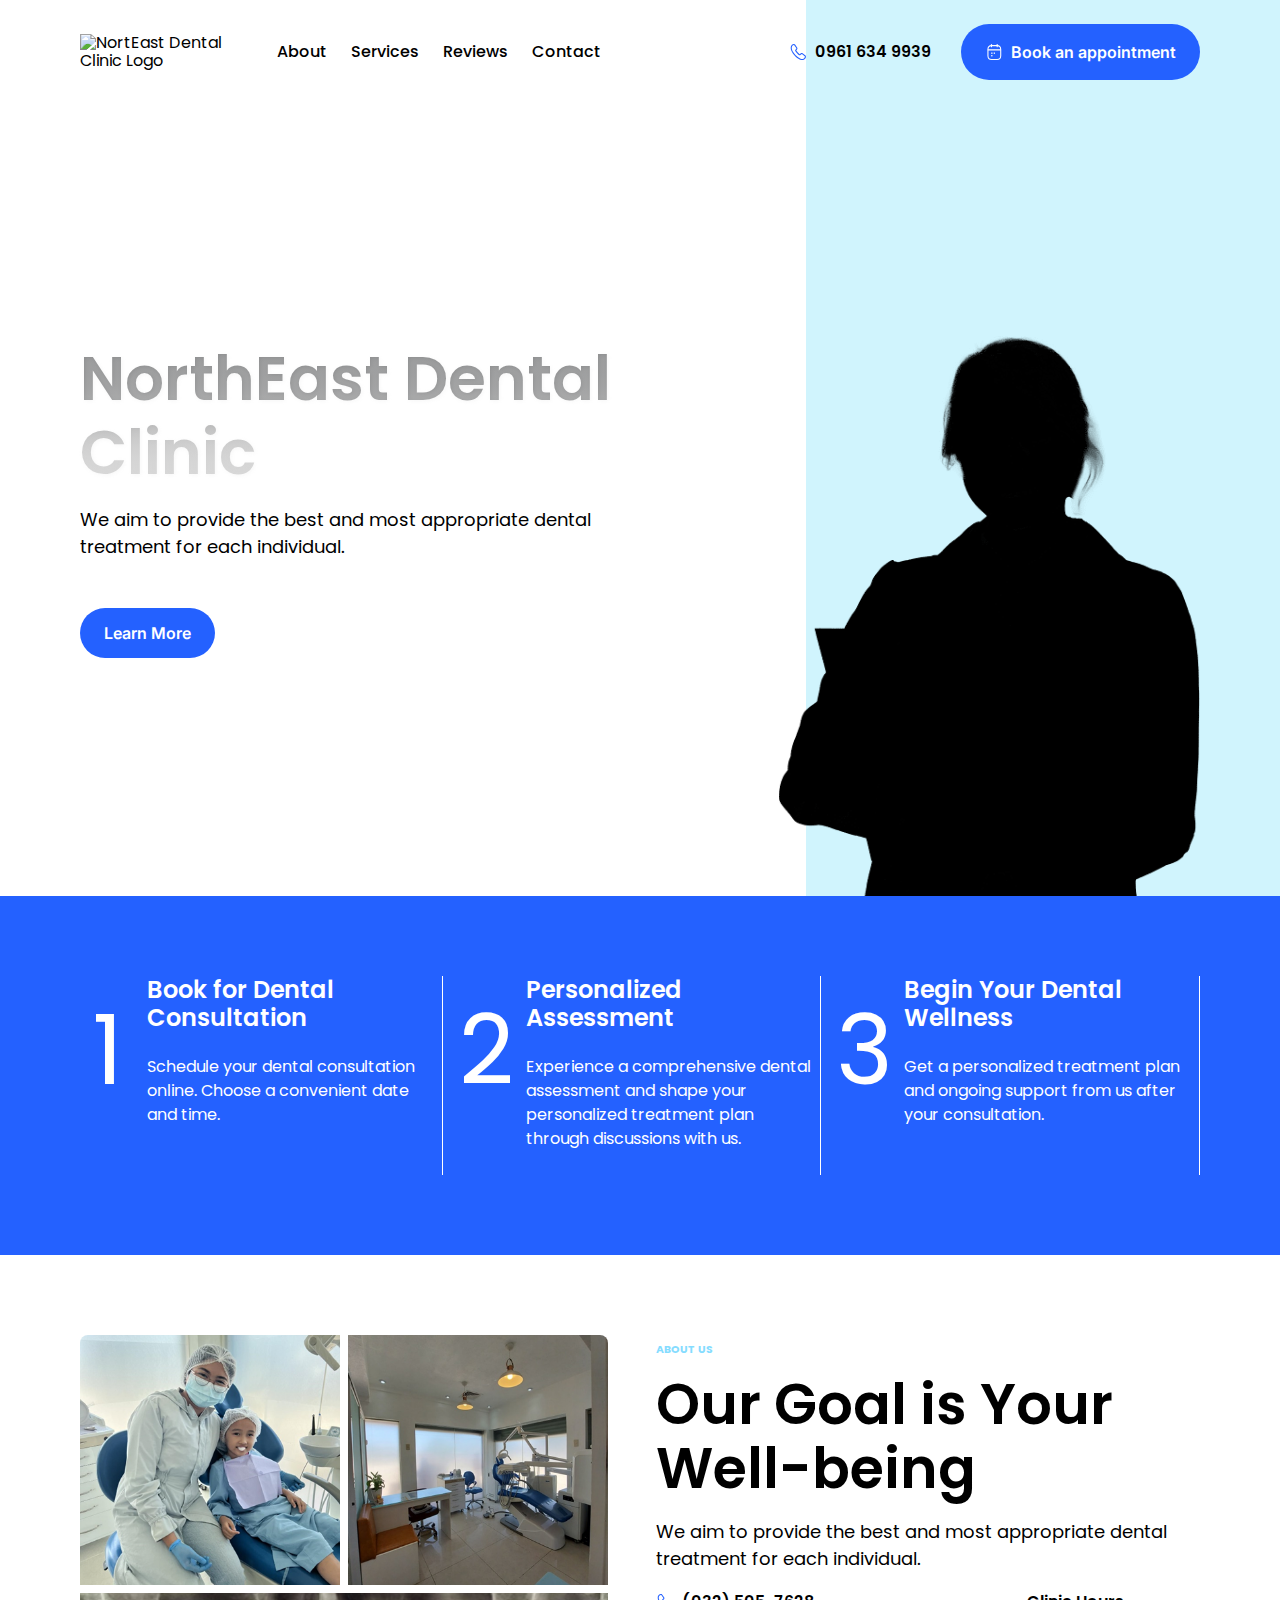
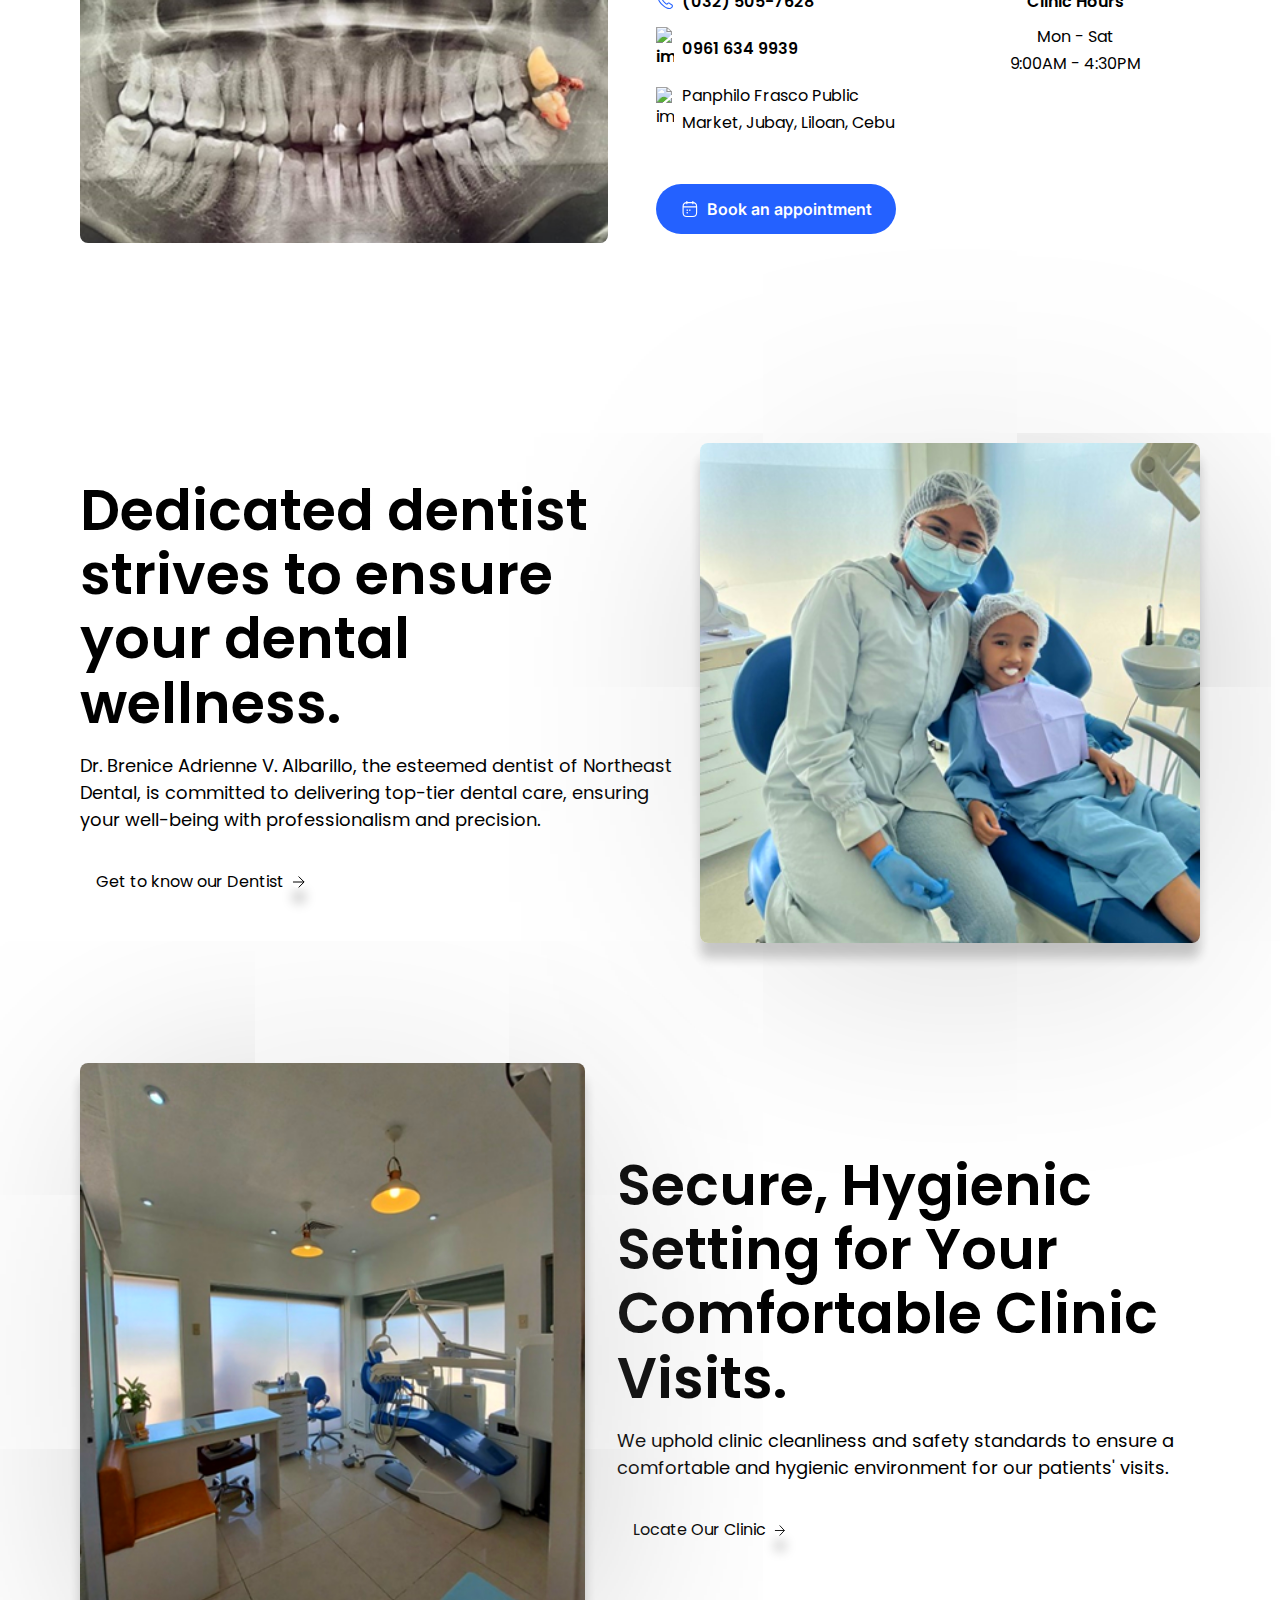
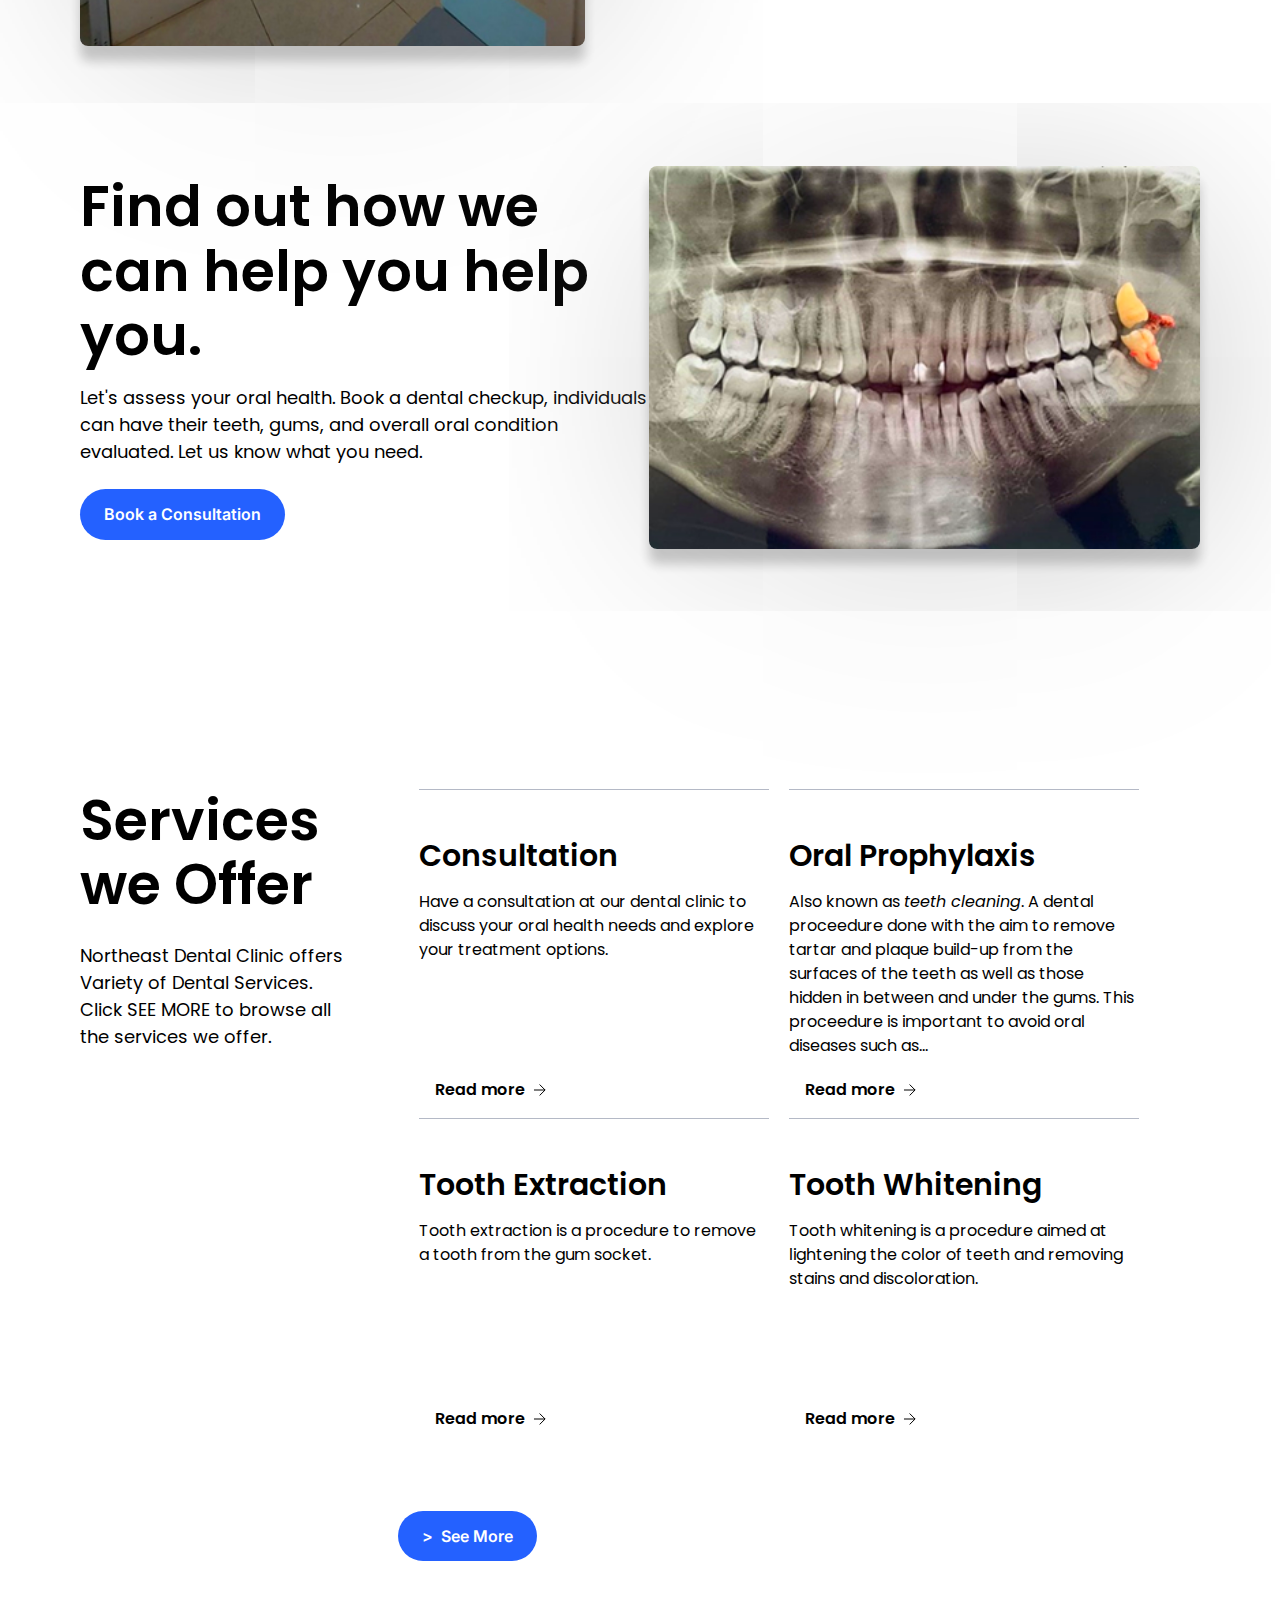
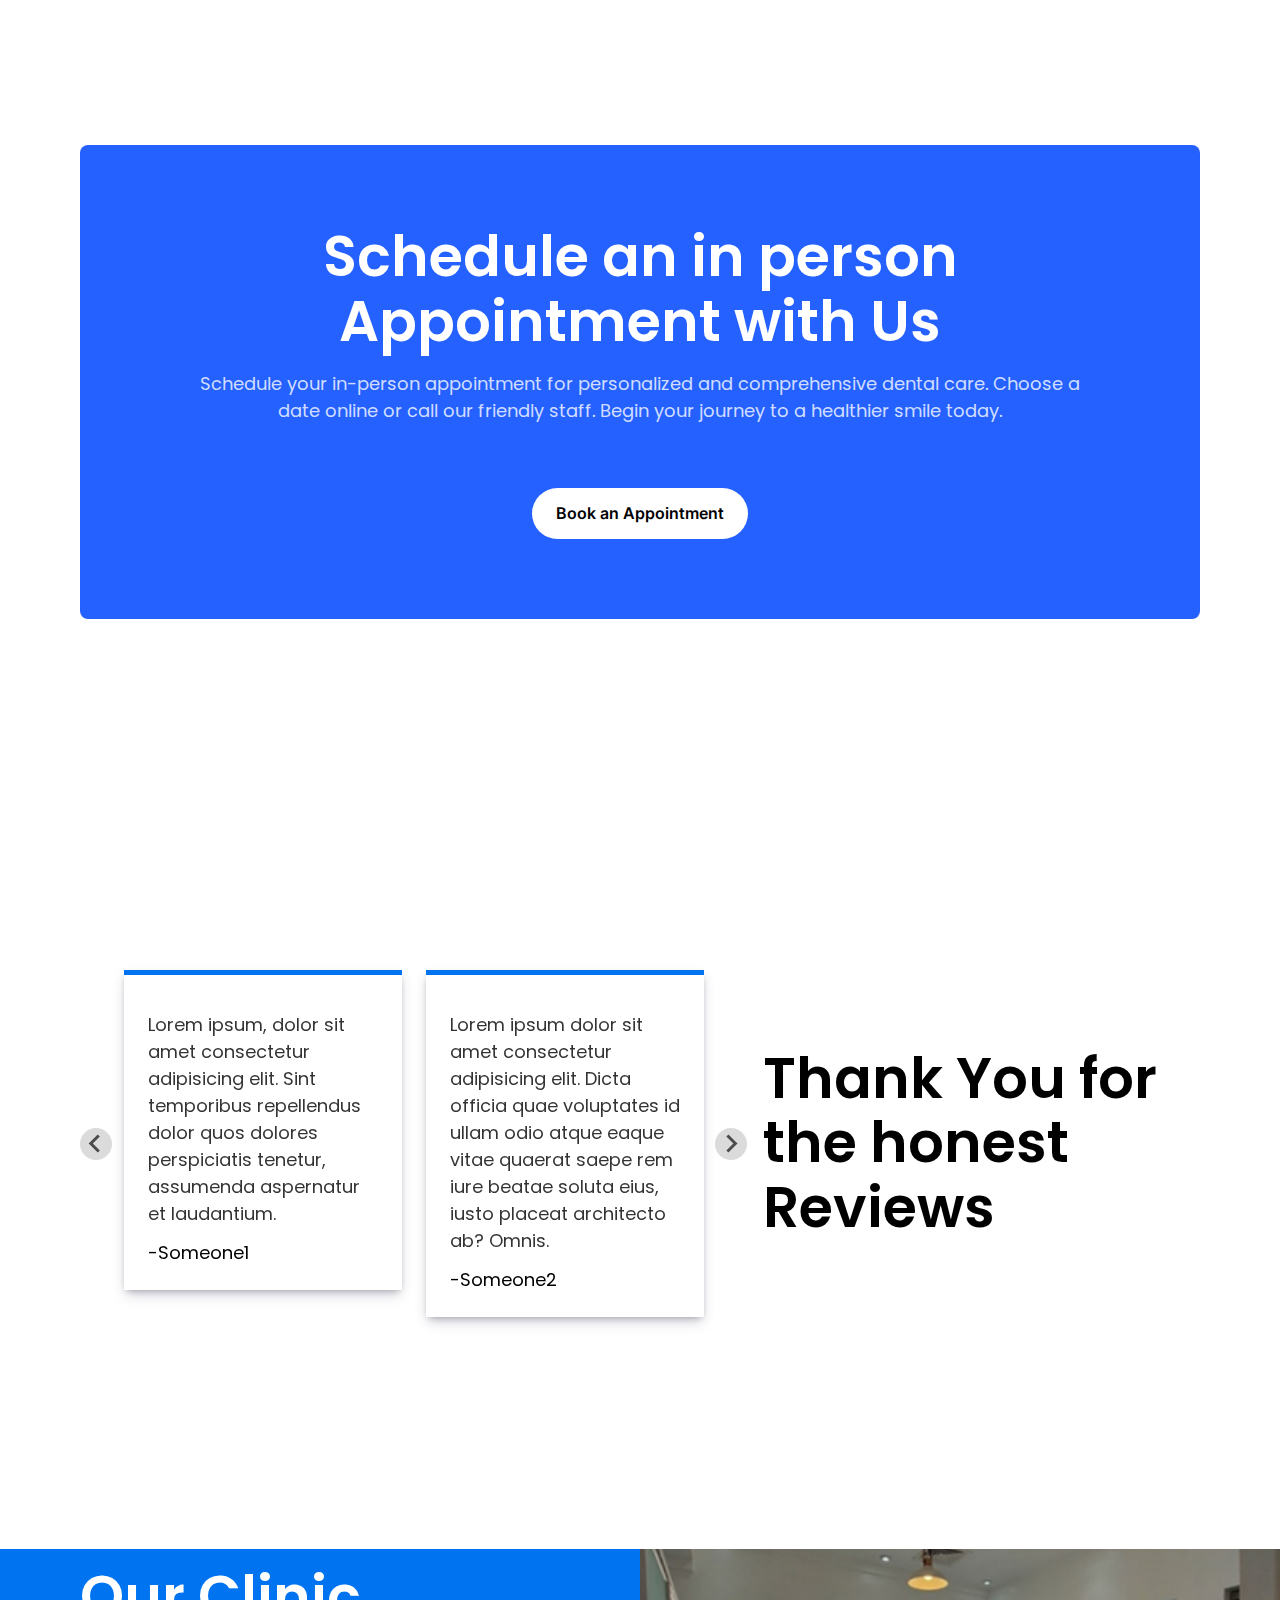
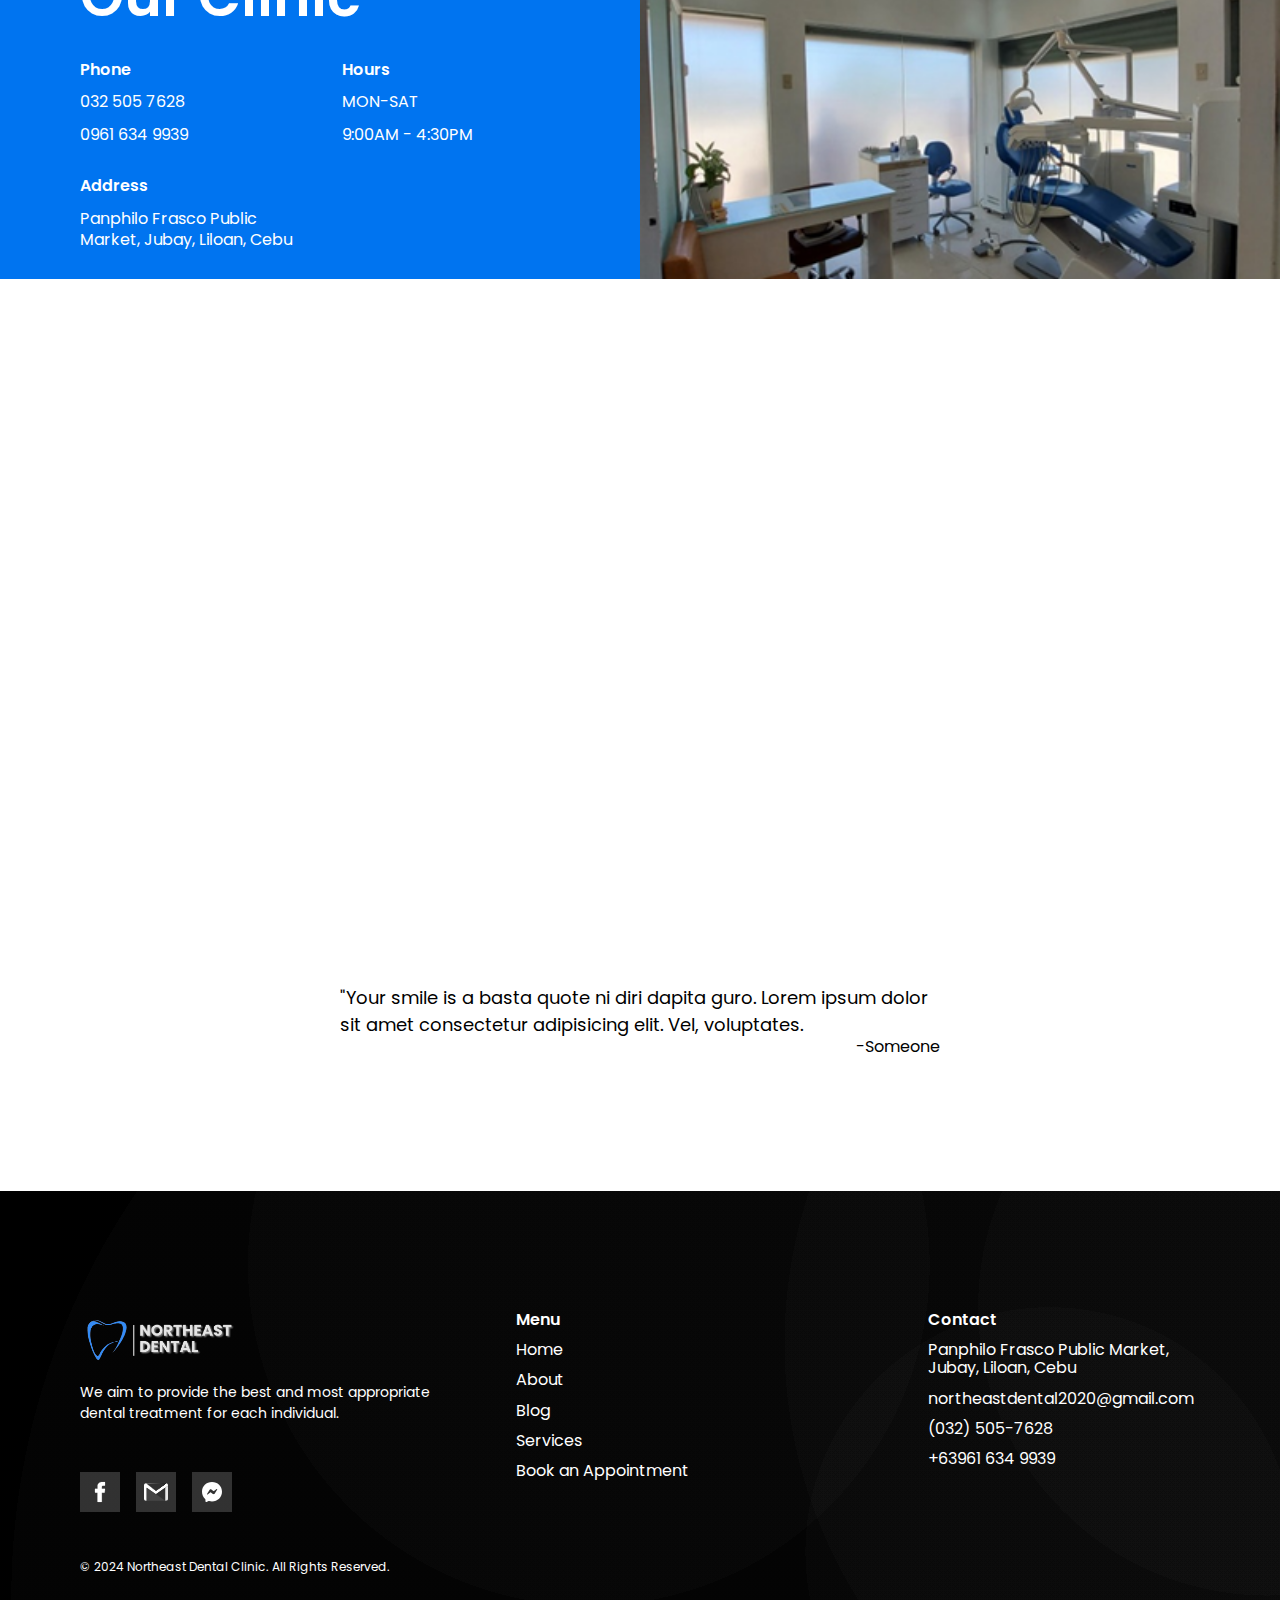
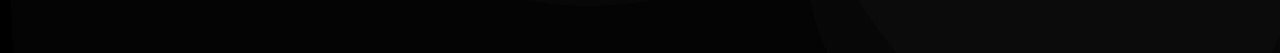
==== commit 07e29e36: "Update index.html" ====
--- a/index.html
+++ b/index.html
@@ -330,7 +330,7 @@
             <div class="home-heading08">
                 <h2 class="home-text18">Services we Offer</h2>
                 <p class="home-text19">
-                    NorthEast Dental Clinic offers Variety of Dental Services. Click <span>SEE MORE</span> to browse all
+                    Northeast Dental Clinic offers Variety of Dental Services. Click <span>SEE MORE</span> to browse all
                     the
                     services we offer.
                 </p>
@@ -607,7 +607,9 @@
                     </div>
  -->
                 </div>
-                <button class="button button-main" onclick="confirmNewTab()">
+                <button class="button button-main"
+<!--                     onclick="confirmNewTab()" -->
+                    >
                     <span>See More</span>
                 </button>
             </div>
@@ -776,10 +778,7 @@
 
         <section class="home-quote-section">
             <div>
-                <div class="last-quote"><span>"Your smile is a reflection of your well-being. Let's work together to
-                        ensure
-                        it radiates health, confidence, and joy.
-                        Your oral care journey starts with a smile."</span></div>
+                <div class="last-quote"><span>"Your smile is a basta quote ni diri dapita guro. Lorem ipsum dolor sit amet consectetur adipisicing elit. Vel, voluptates.</span></div>
                 <div class="last-quote-author"><span>-Someone</span></div>
             </div>
         </section>
@@ -806,7 +805,7 @@
                                     src="resources/Icons/gmail-icon.svg" class="social-image" /></a>
                         </div>
                         <div class="social">
-                            <a href="https://www.facebook.com/messages/t/638418486786663" target="_blank"><img
+                            <a href="https://m.me/northeastdental2020/" target="_blank"><img
                                     alt="Facebook Messenger" src="resources/Icons/messenger-fill-svgrepo-com.svg"
                                     alt="Messenger" class="social-image" /></a>
                         </div>
@@ -849,6 +848,9 @@
                             <a onclick="confirmNewTab(phoneLink2, phoneMessage1)" class="footer-link">
                                 (032) 505-7628
                             </a>
+                            <a onclick="confirmNewTab(phoneLink1, phoneMessage1)" class="footer-link">
+                                +63961 634 9939
+                            </a>
                         </div>
                     </div>
                 </div>
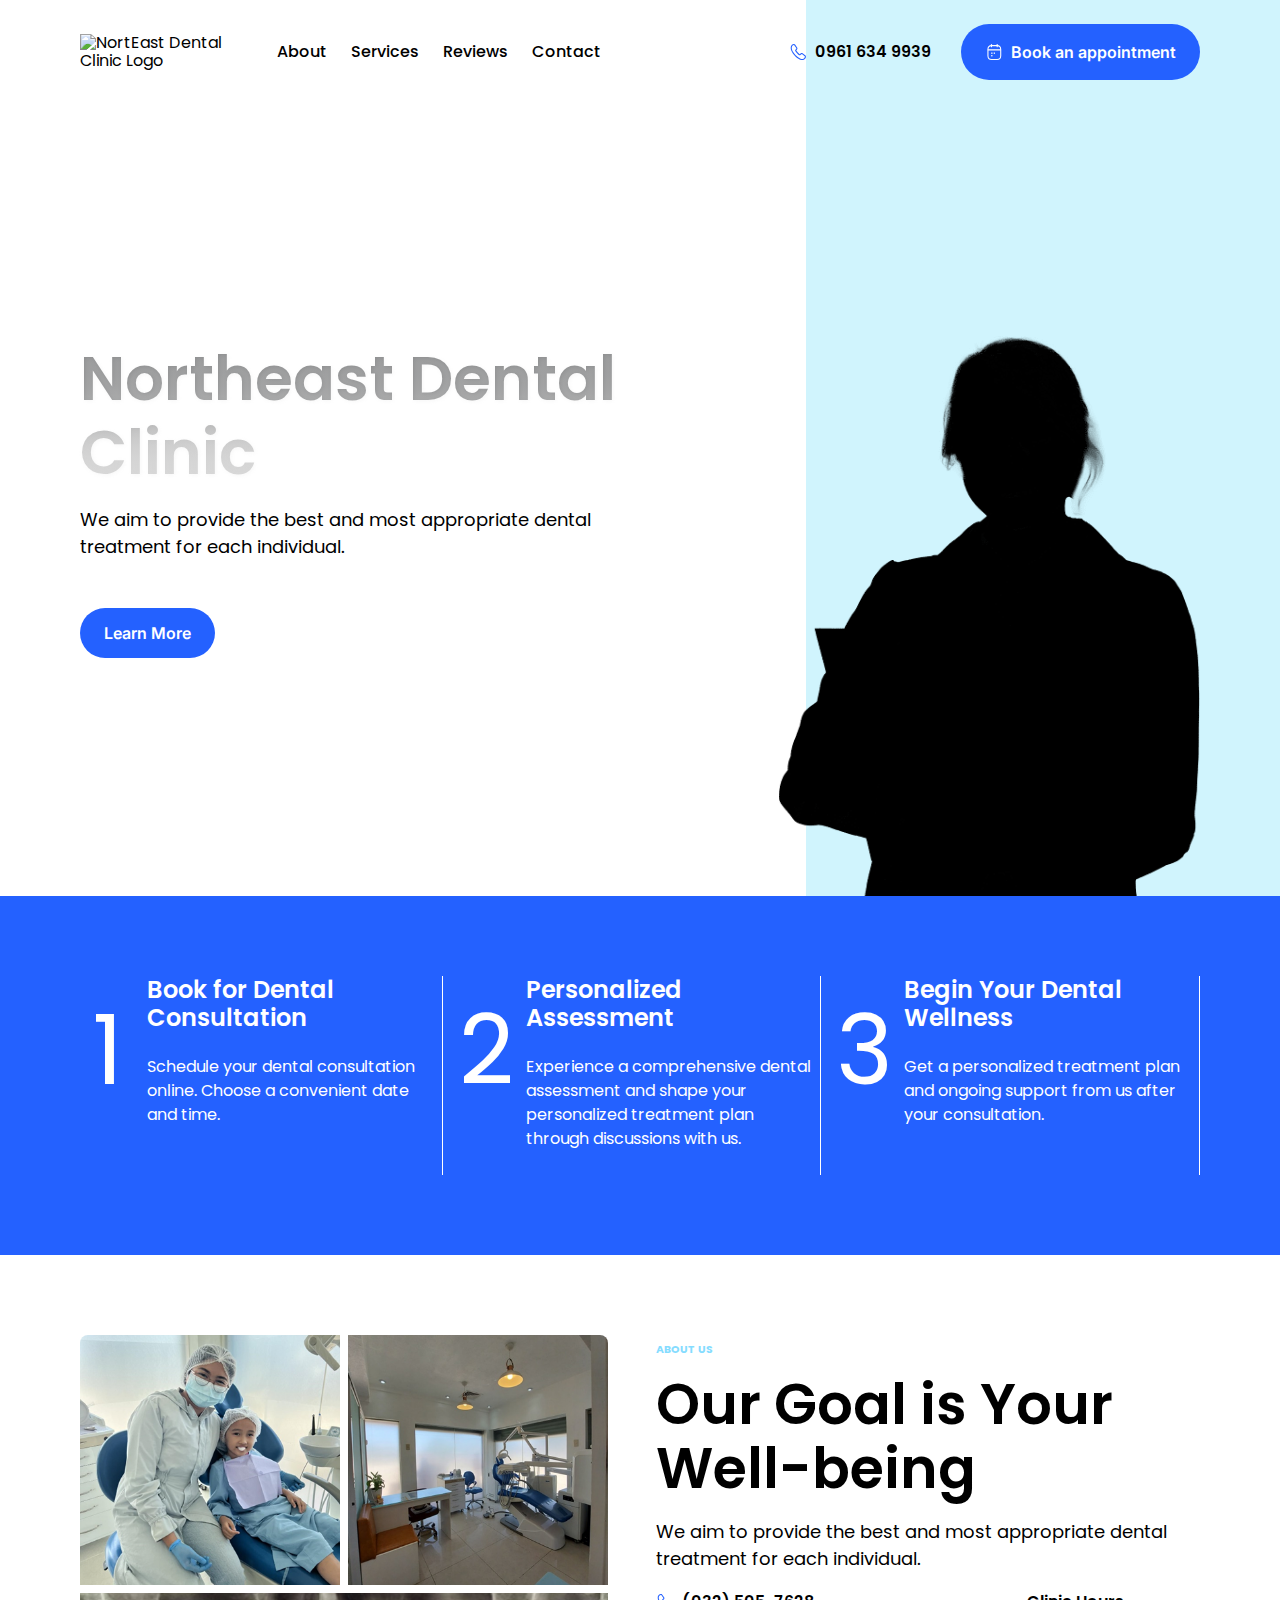
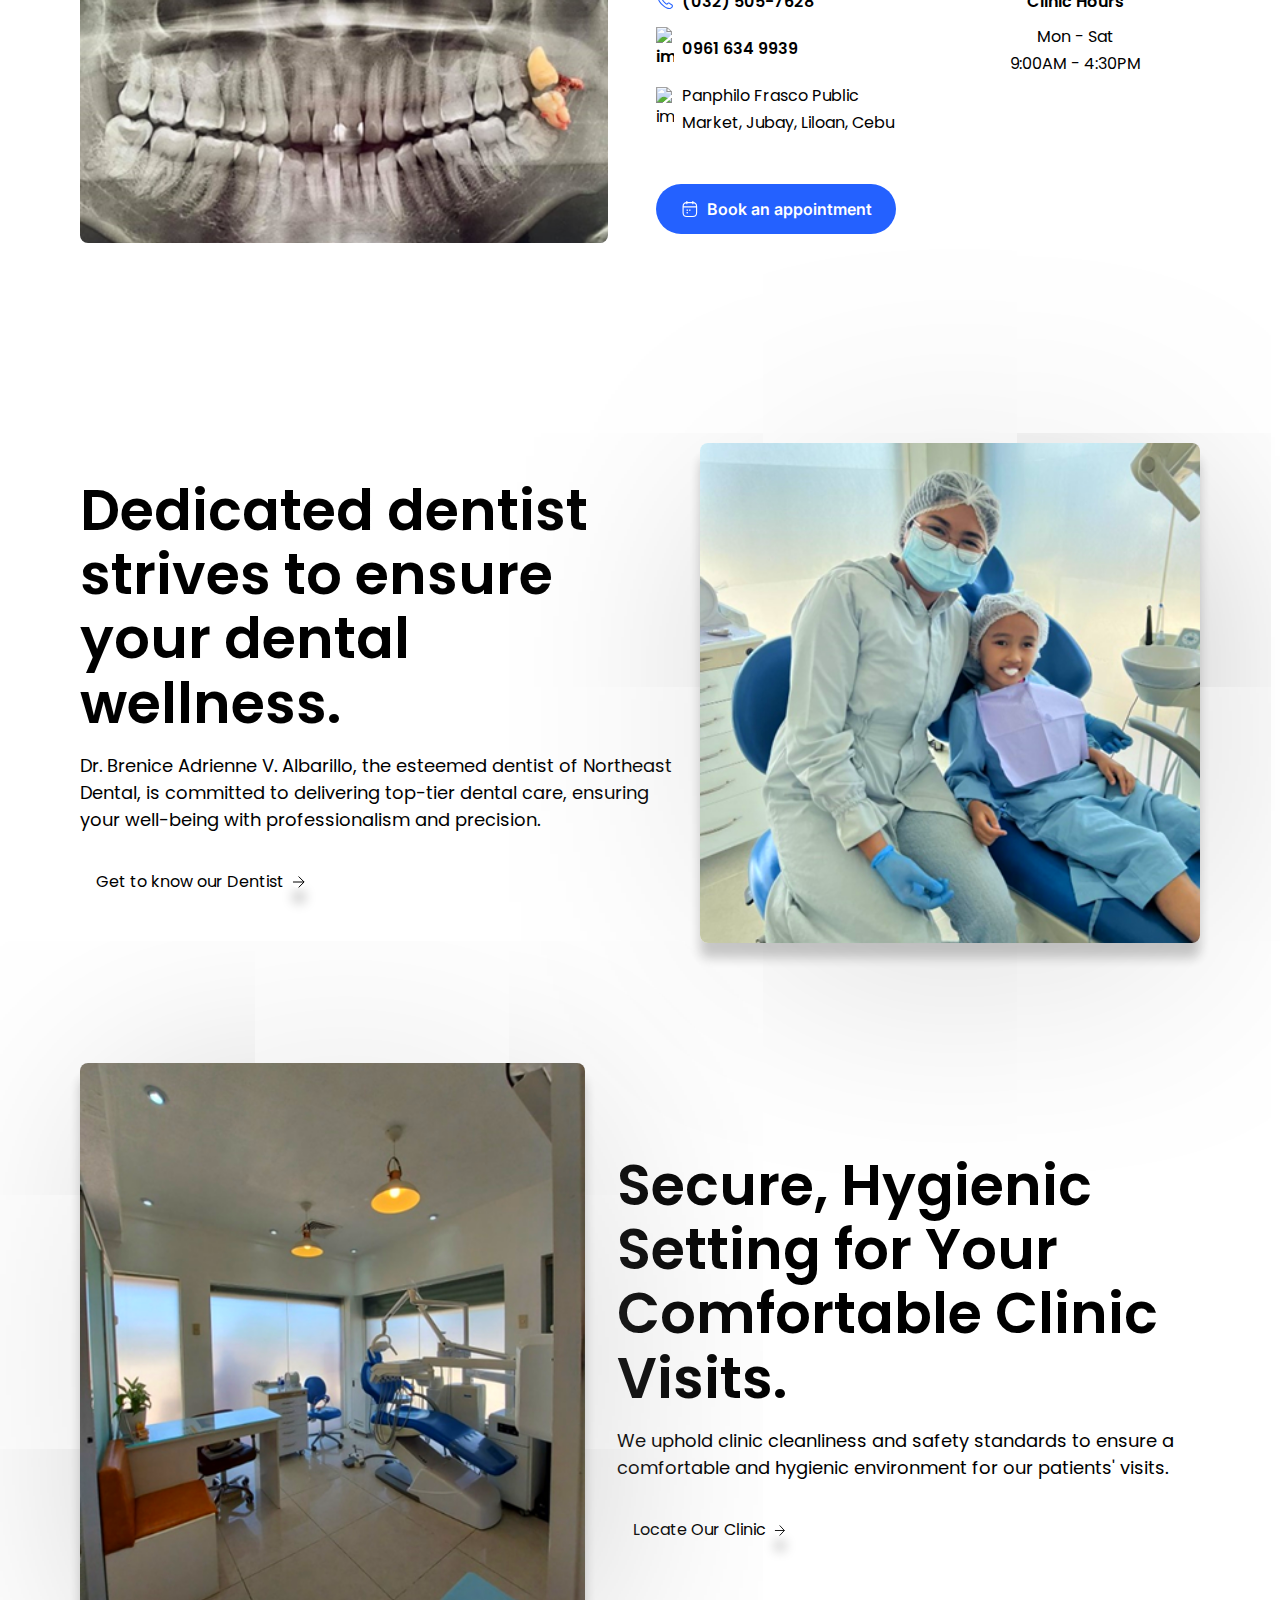
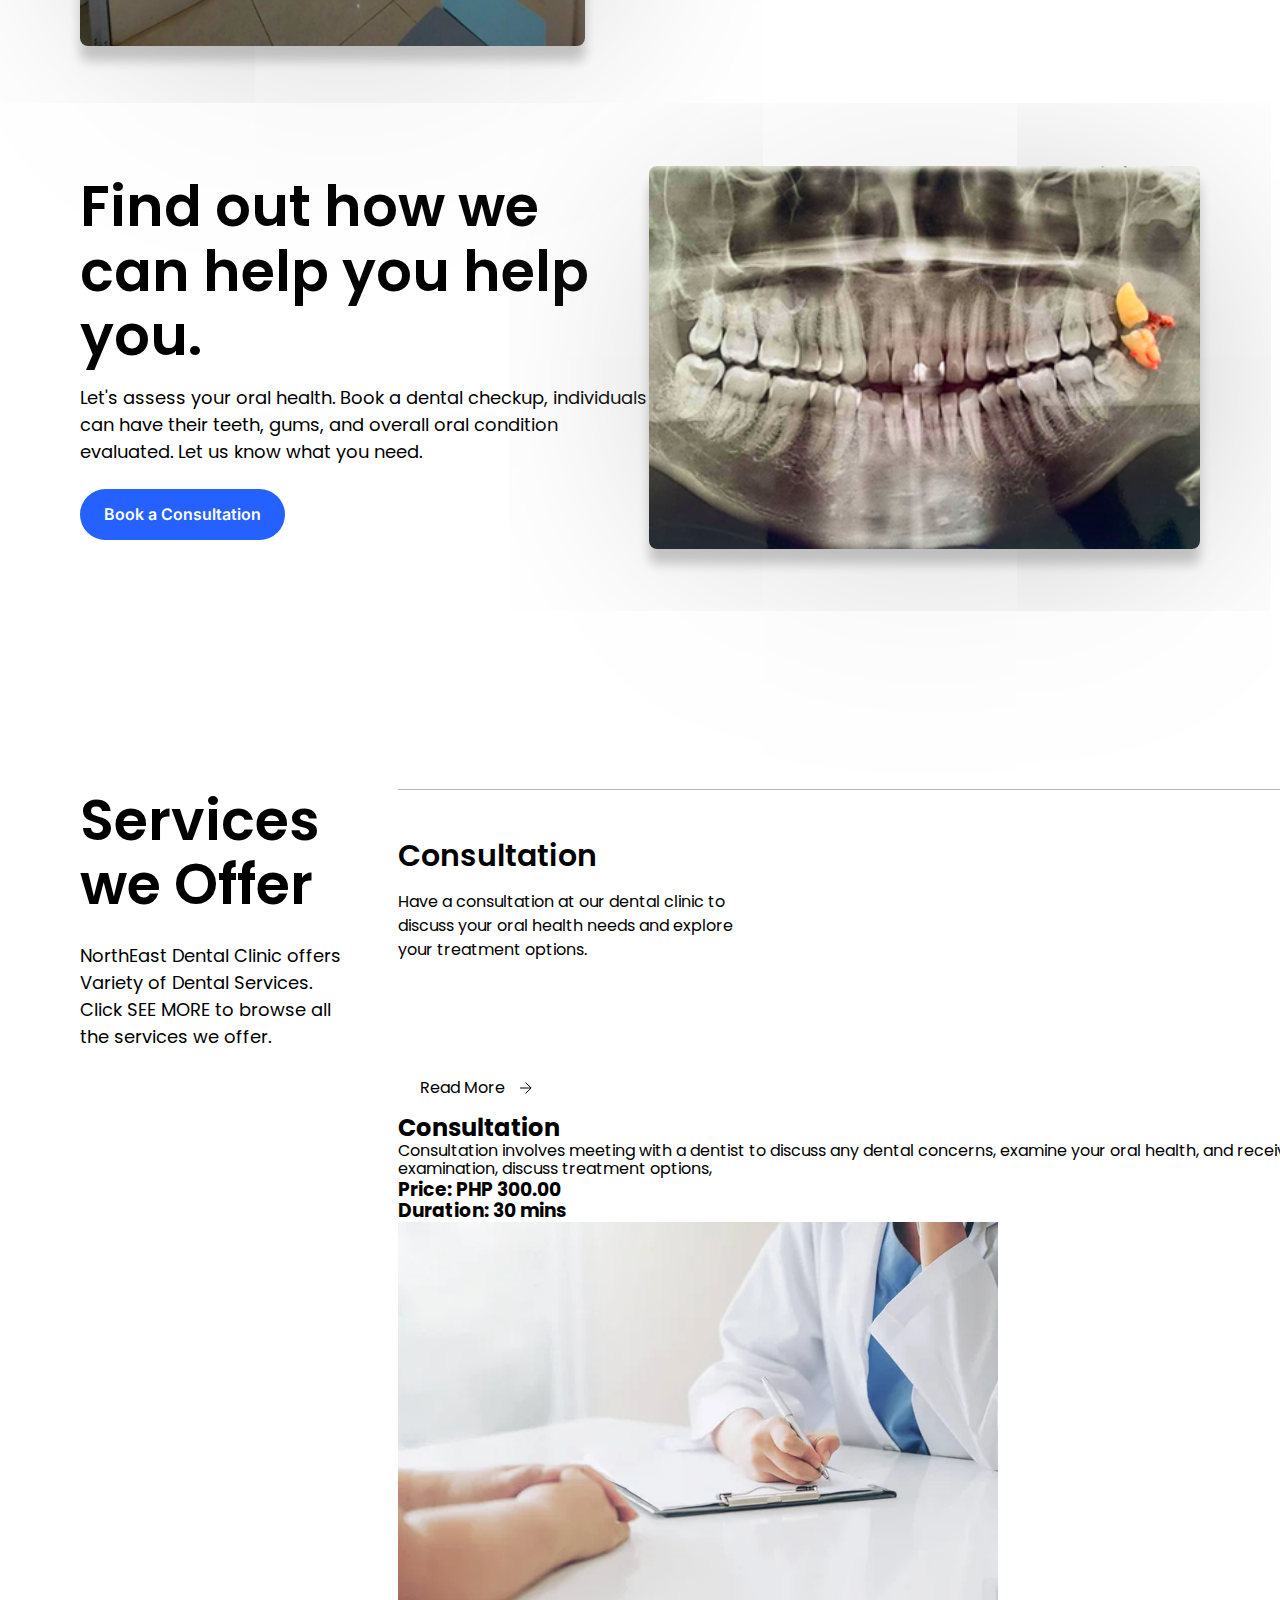
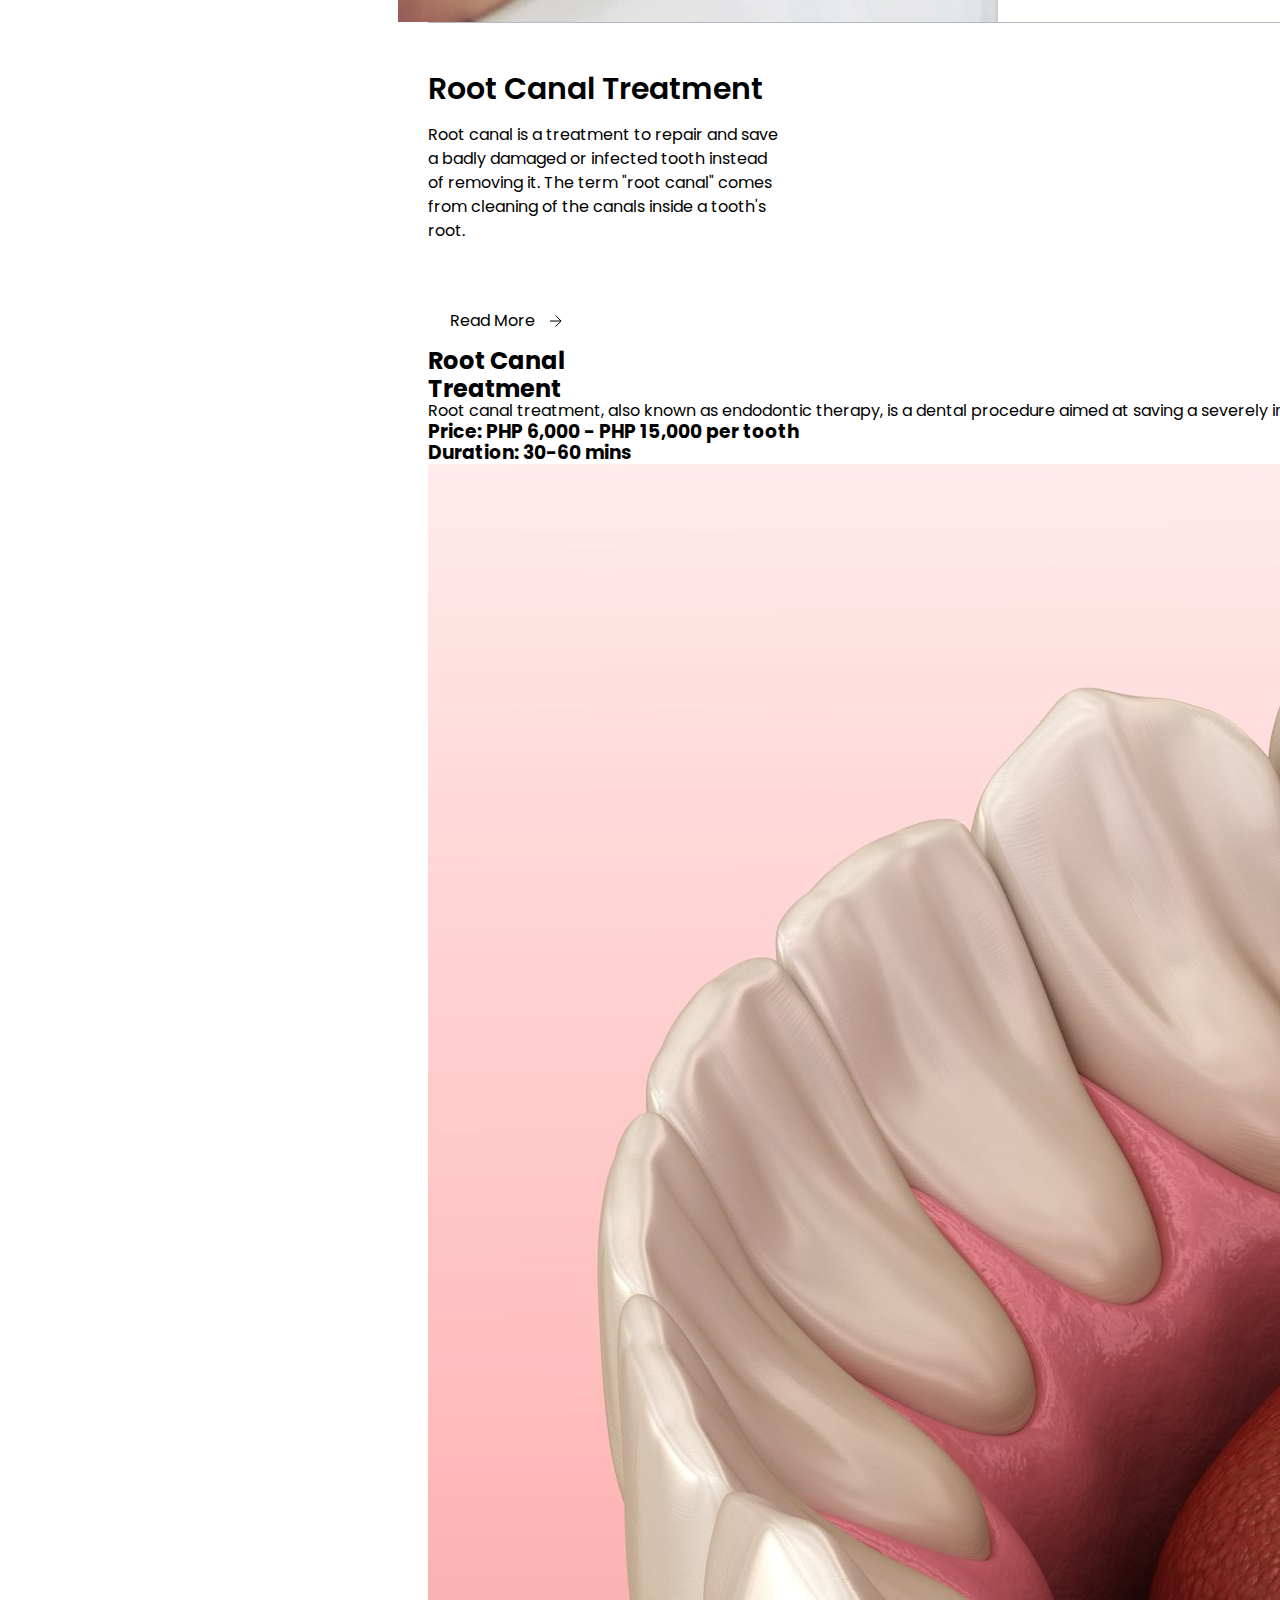
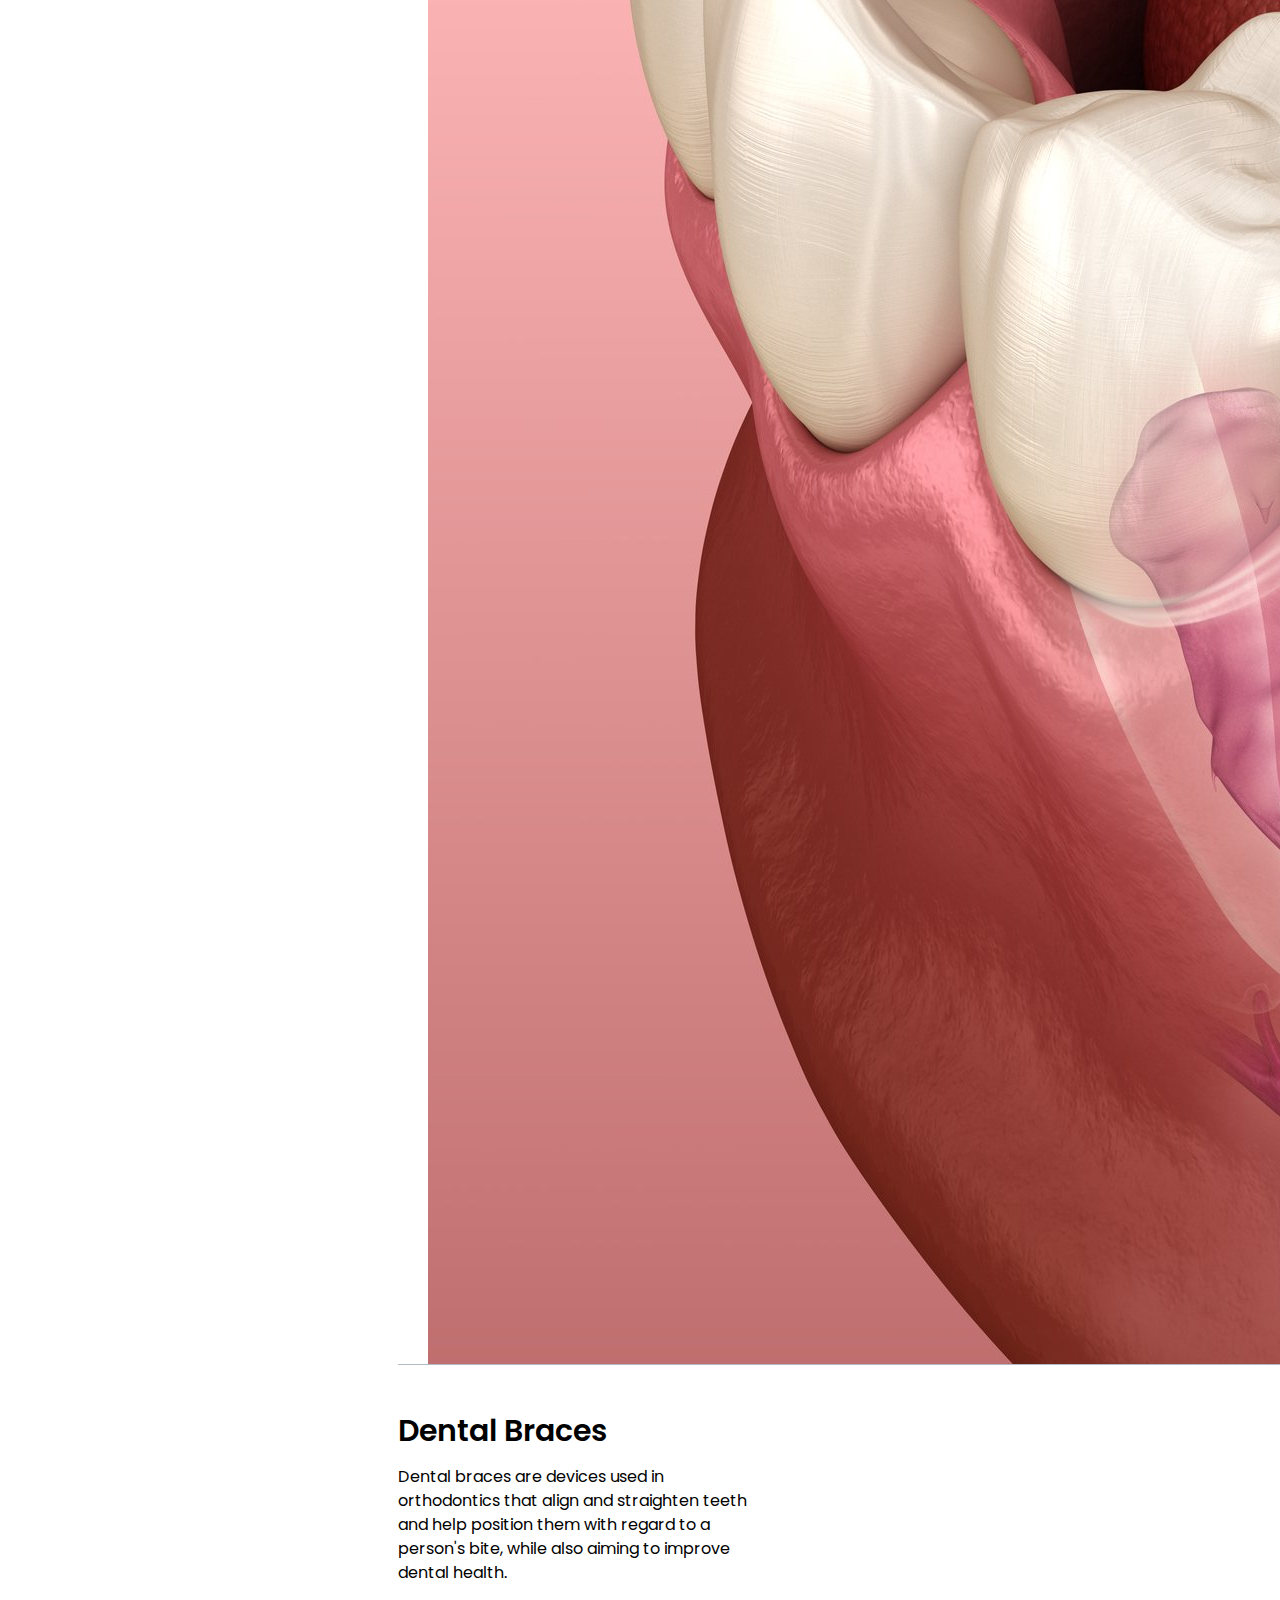
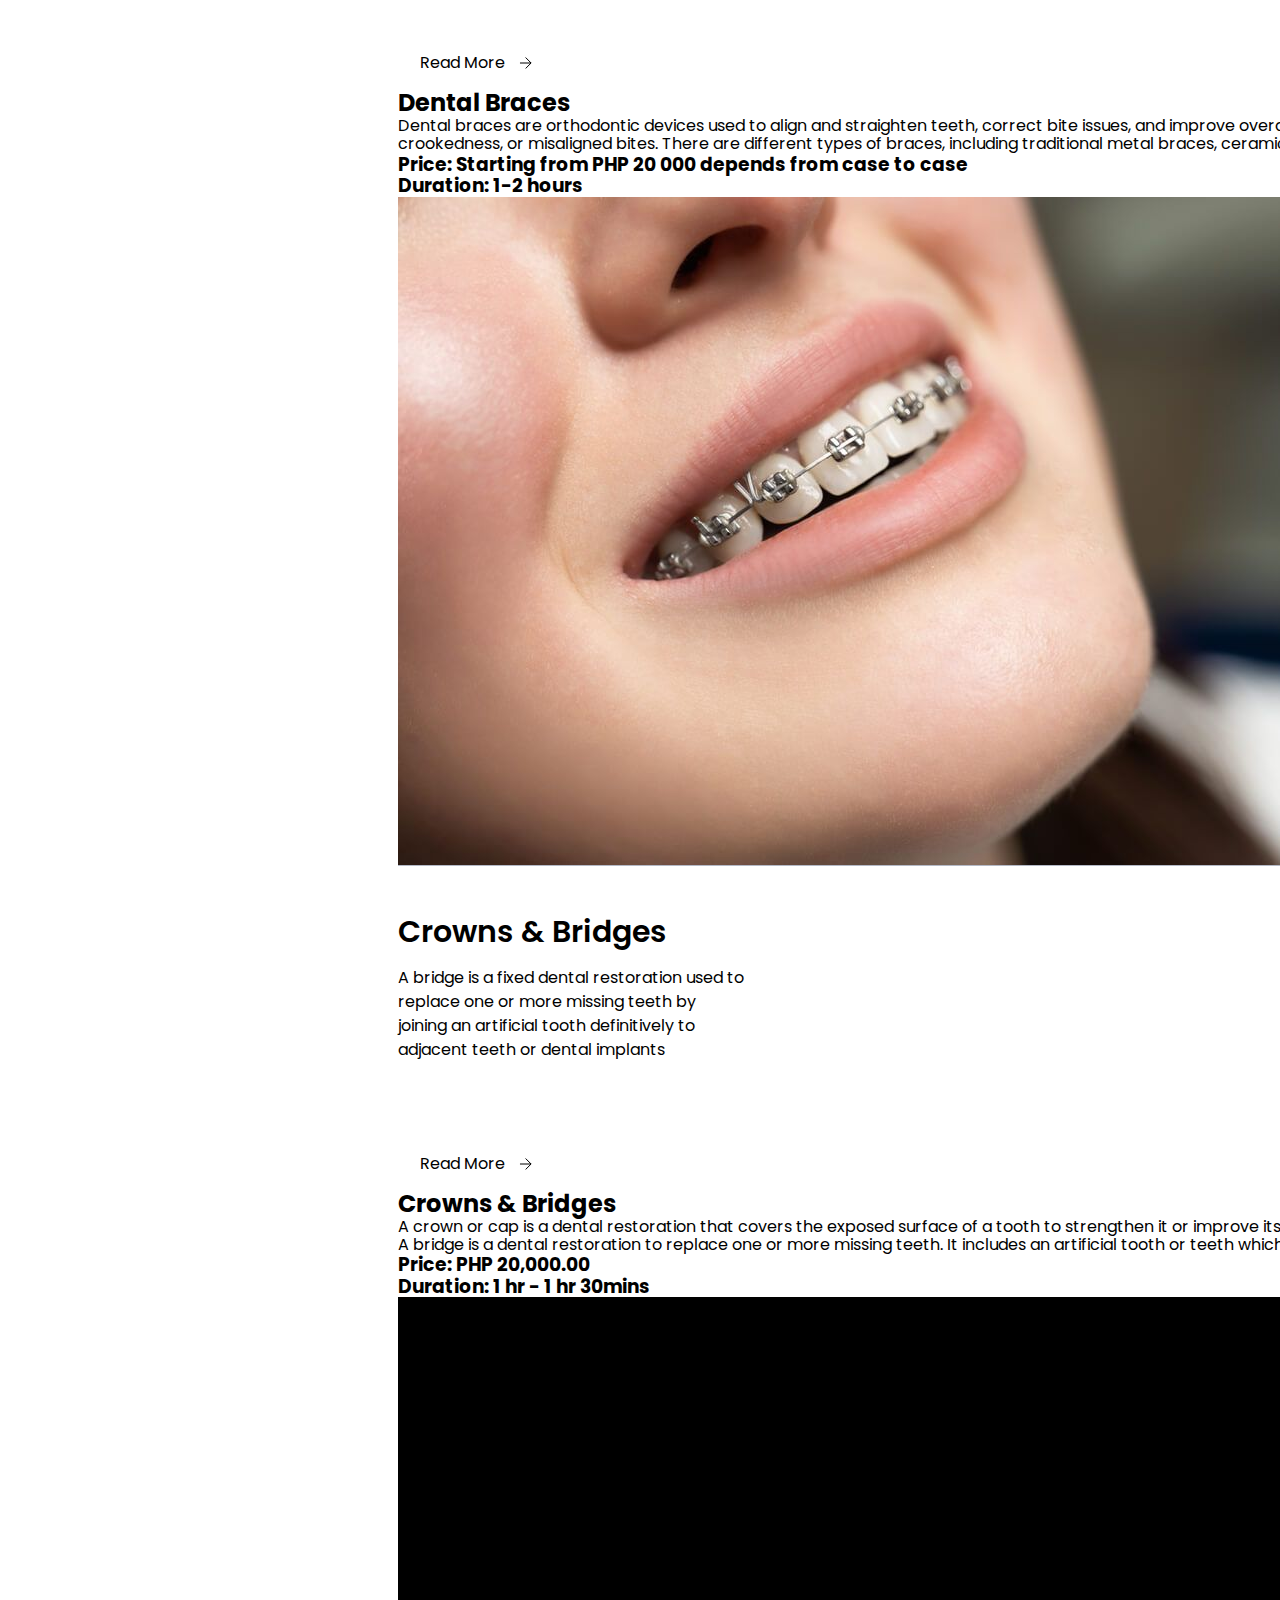
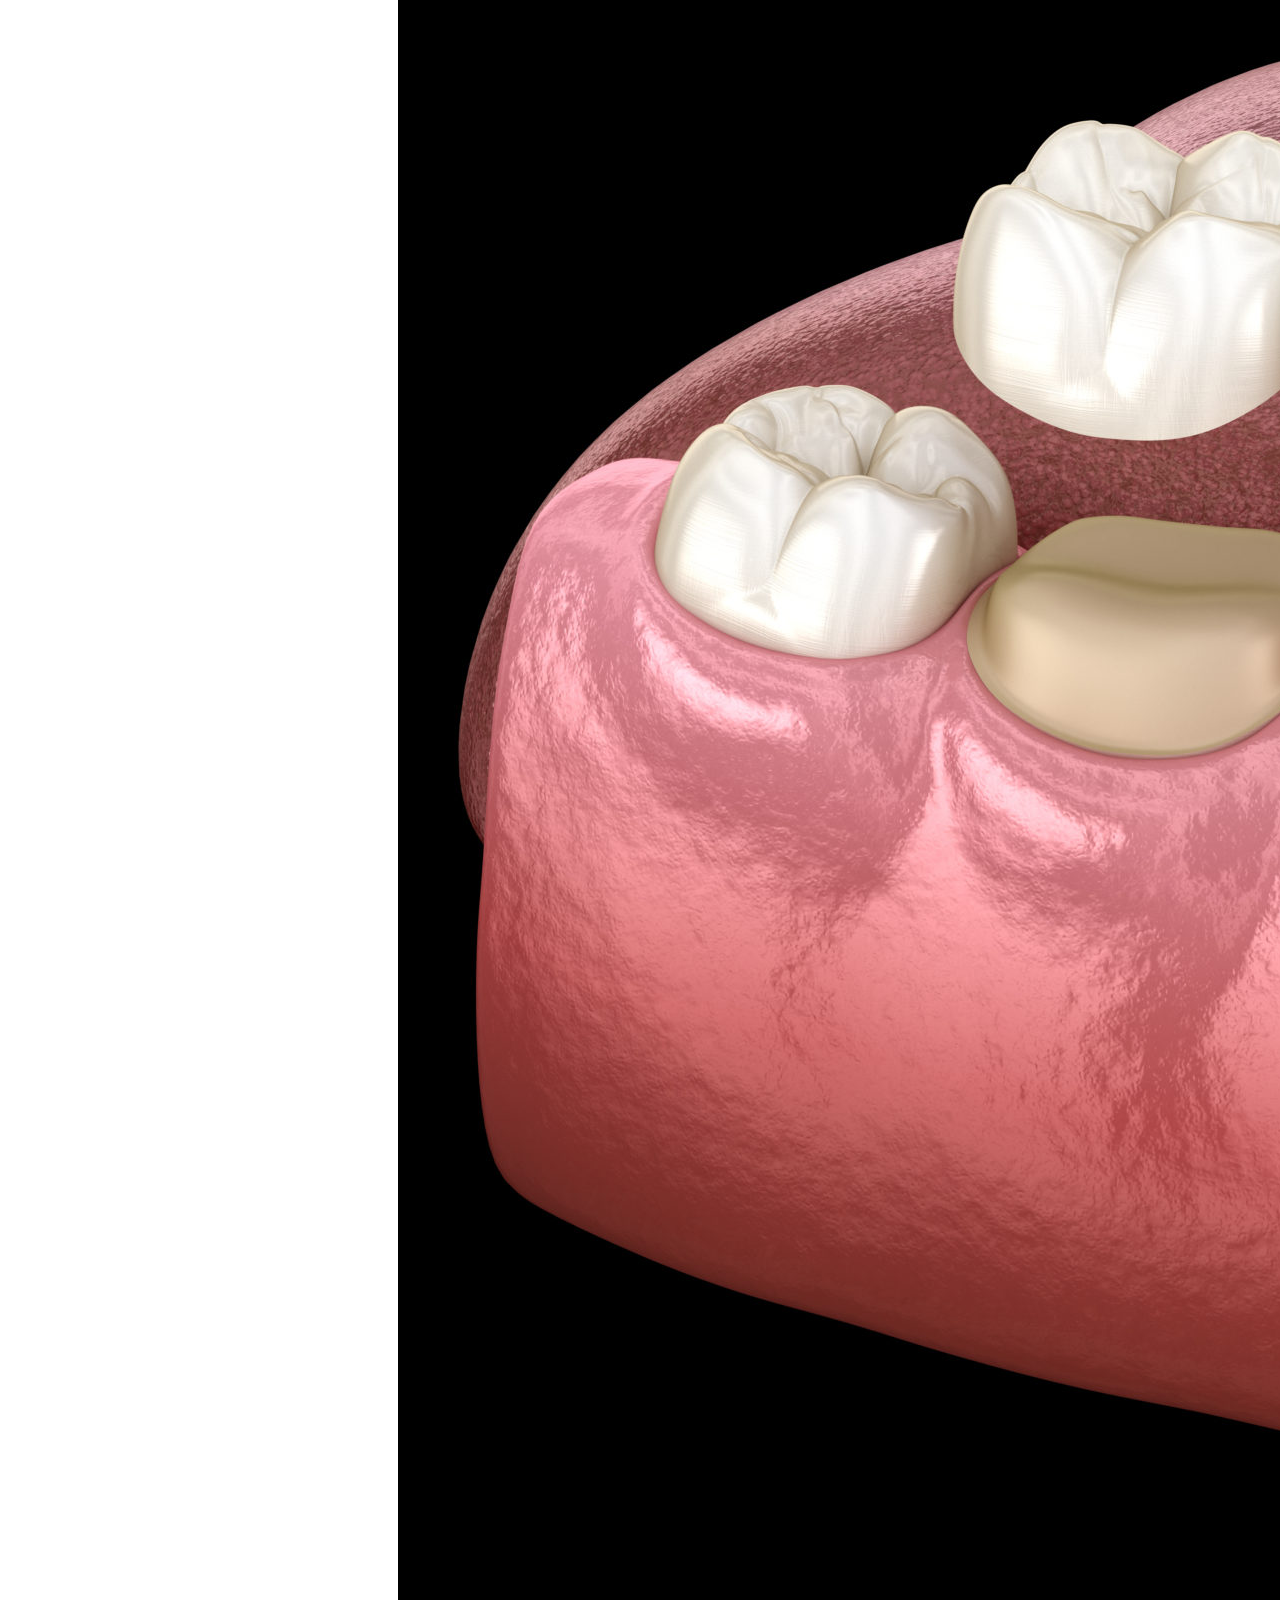
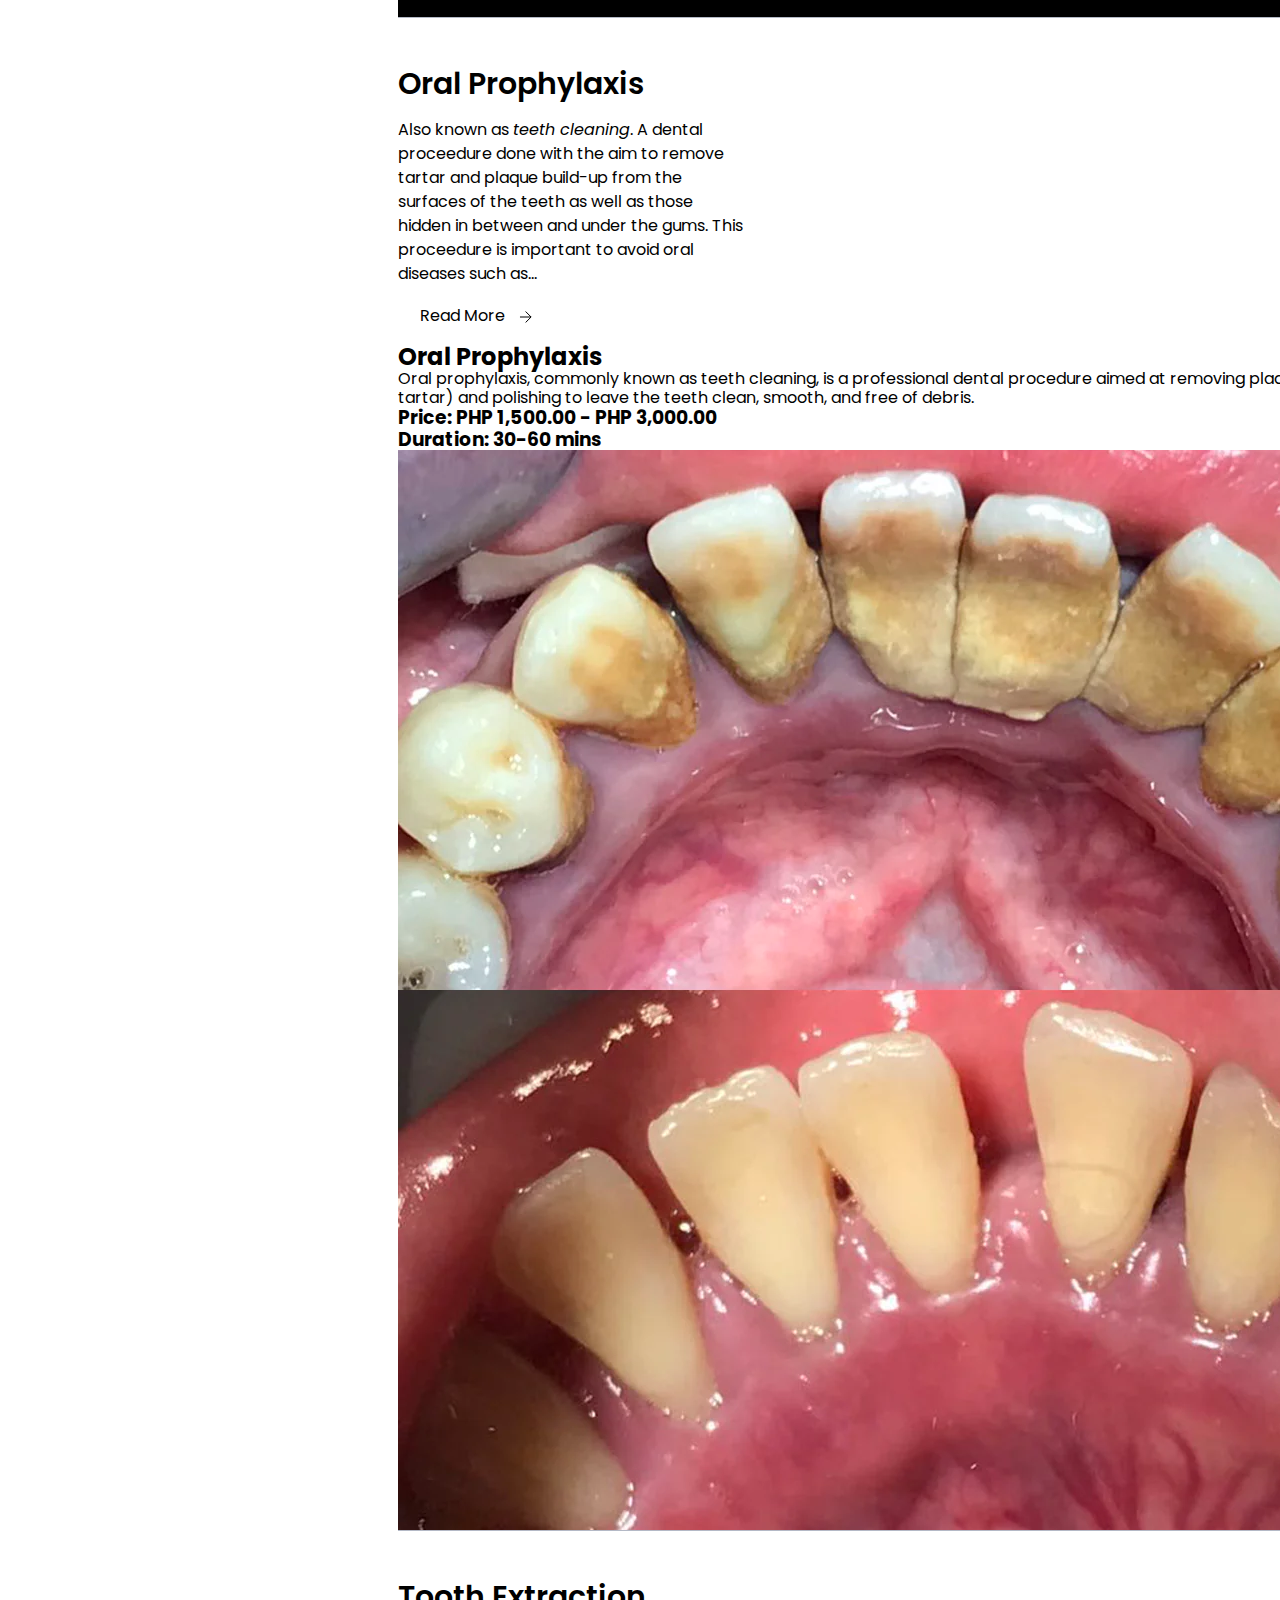
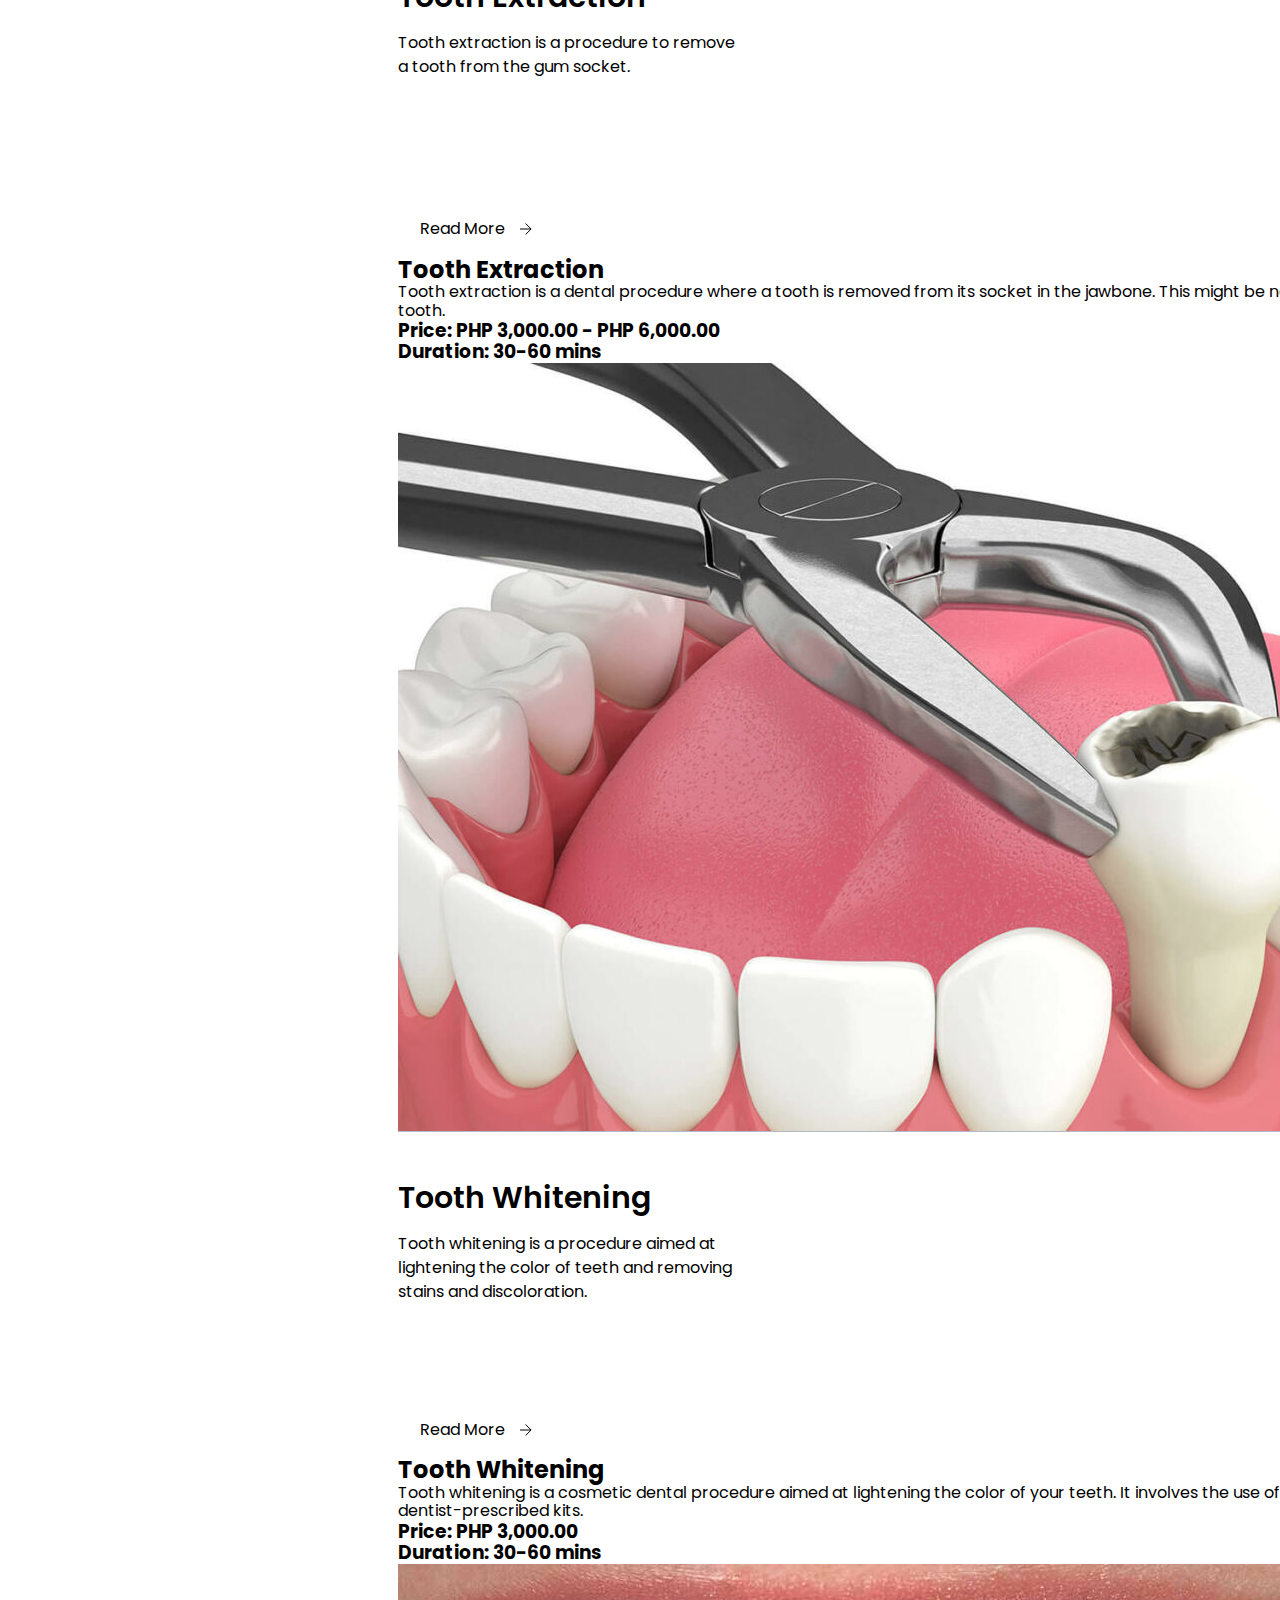
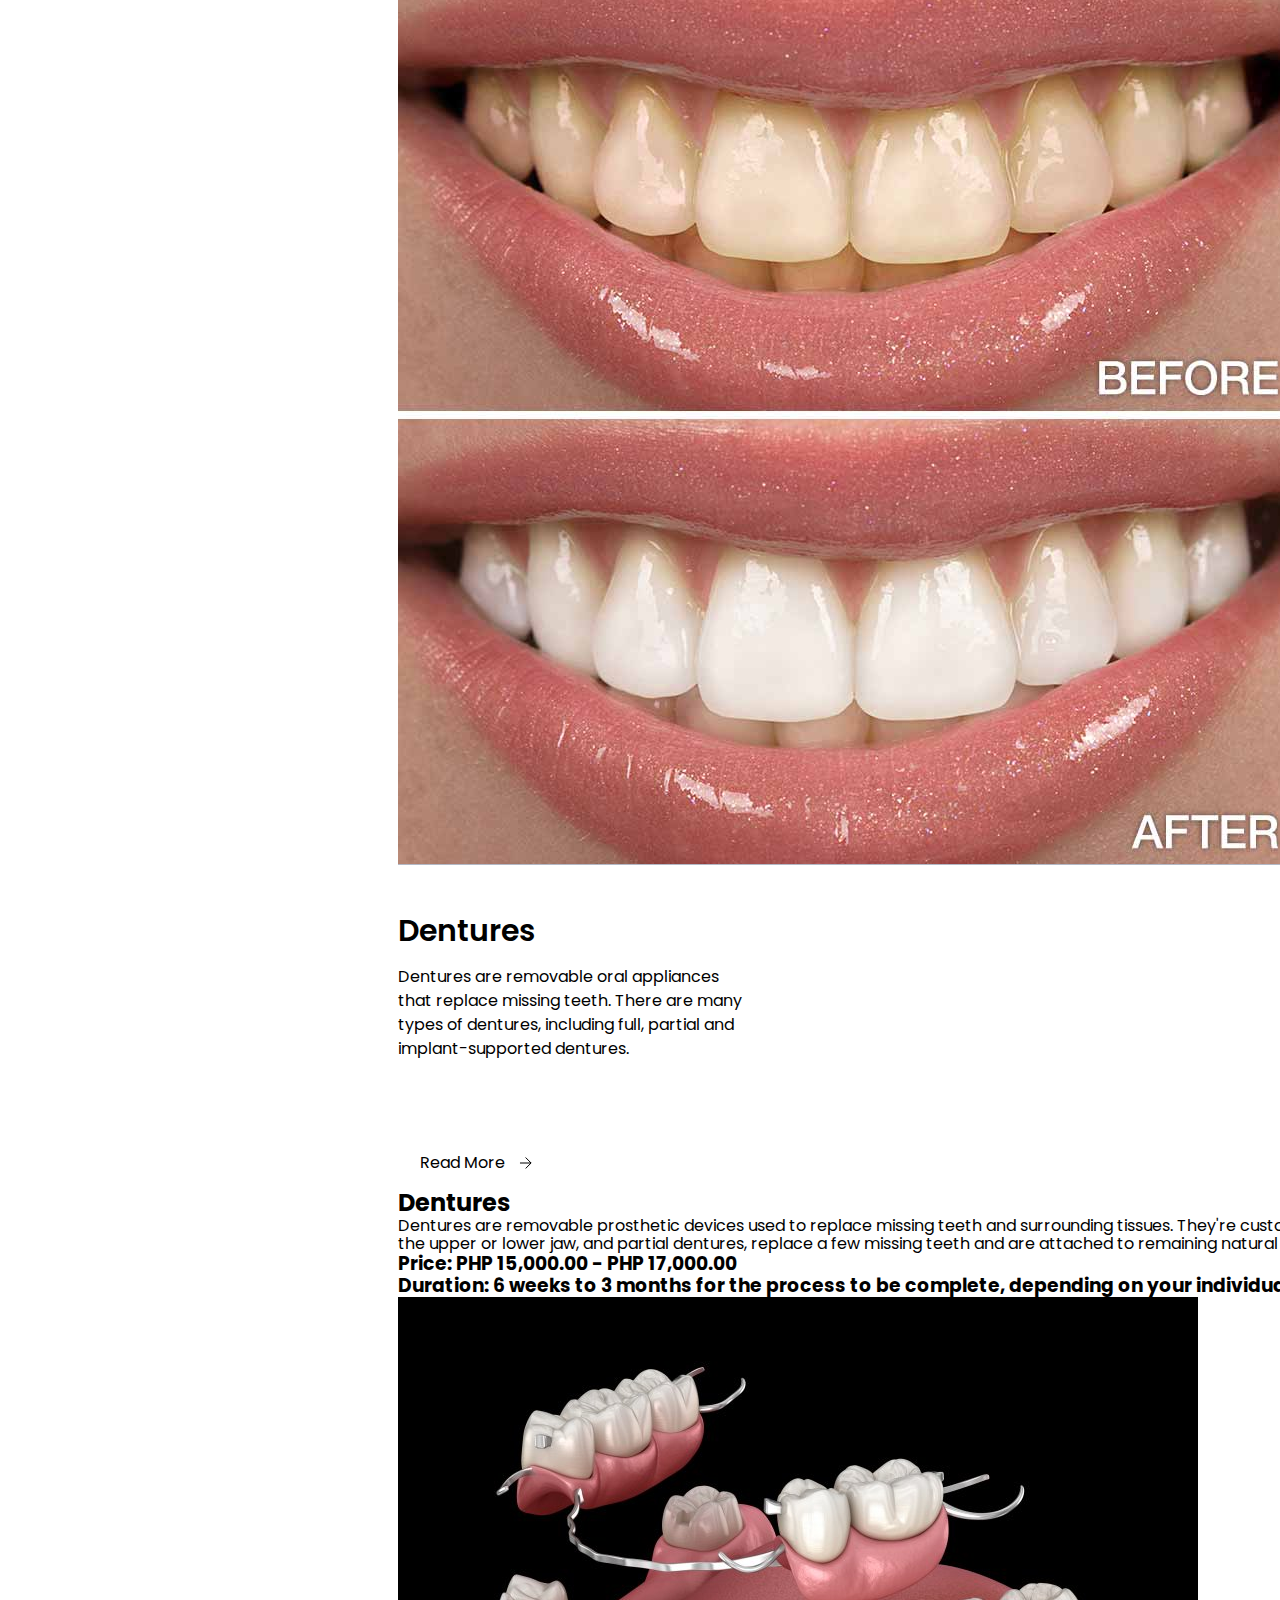
==== commit 386edeac: "naa na ang sakto services diri" ====
--- a/index.html
+++ b/index.html
@@ -23,7 +23,8 @@
     <link rel="stylesheet"
         href="https://fonts.googleapis.com/css2?family=Poppins:ital,wght@0,100;0,200;0,300;0,400;0,500;0,600;0,700;0,800;0,900;1,100;1,200;1,300;1,400;1,500;1,600;1,700;1,800;1,900&amp;display=swap"
         data-tag="font" />
-
+    <link rel="stylesheet" href="Services/fontawesome-free-6.4.2-web/fontawesome-free-6.4.2-web/css/all.css ">
+   
 
     <script src="./scripts/preloadwebflow.js"></script>
     <script src="./scripts/navEffects.js" defer></script>
@@ -106,7 +107,7 @@
             <div class="home-main">
                 <div class="home-content">
                     <div class="home-heading01">
-                        <h1 class="home-header">NorthEast
+                        <h1 class="home-header">Northeast
                             Dental Clinic</h1>
                         <p class="home-caption">
                             <span class="home-text">
@@ -325,287 +326,520 @@
             </div>
 
         </section>
+  
+        <script src="Services/PopUp.js"></script>
+        <script src="Services/SeeMore.js"></script>
 
         <section class="home-practices1" id="services">
             <div class="home-heading08">
                 <h2 class="home-text18">Services we Offer</h2>
                 <p class="home-text19">
-                    Northeast Dental Clinic offers Variety of Dental Services. Click <span>SEE MORE</span> to browse all
+                    NorthEast Dental Clinic offers Variety of Dental Services. Click <span>SEE MORE</span> to browse all
                     the
                     services we offer.
                 </p>
             </div>
+
             <div class="home-content02">
                 <div class="home-grid1">
-
-                    <div class="home-practice-wrapper">
-                        <div class="practice-practice">
-                            <div class="practice-heading">
-                                <h3 class="practice-header"><span>Consultation</span></h3>
-                                <p class="practice-caption">
-                                    <span>
-                                        Have a consultation at our dental clinic to discuss your oral health needs
-                                        and
-                                        explore your
-                                        treatment options.
-
-                                    </span>
-                                </p>
-                            </div>
-                            <div class="read-more">
-                                <span class="practice-text">Read more</span>
-                                <img alt="image" src="resources/Icons/arrow-2.svg" class="practice-image" />
-                            </div>
-                        </div>
-                    </div>
-
-                    <div class="home-practice-wrapper">
-                        <div class="practice-practice">
-                            <div class="practice-heading">
-                                <h3 class="practice-header">
-                                    <span>Oral Prophylaxis</span>
-                                </h3>
-                                <p class="practice-caption">
-                                    <span>
-                                        Also known as <em><i>teeth cleaning</i></em>. A dental proceedure done with
-                                        the aim
-                                        to
-                                        remove tartar and plaque build-up from the surfaces of the teeth as well as
-                                        those hidden in between and under the gums. This proceedure is important to
-                                        avoid oral diseases such as...
-                                    </span>
-                                </p>
-                            </div>
-                            <div class="read-more">
-                                <span class="practice-text">Read more</span>
-                                <img alt="image" src="resources/Icons/arrow-2.svg" class="practice-image" />
-                            </div>
-                        </div>
-                    </div>
-
-                    <div class="home-practice-wrapper">
-                        <div class="practice-practice">
-                            <div class="practice-heading">
-                                <h3 class="practice-header">
-                                    <span>Tooth Extraction</span>
-                                </h3>
-                                <p class="practice-caption">
-                                    <span>
-                                        Tooth extraction is a procedure to remove a tooth from the gum socket.
-                                    </span>
-                                </p>
-                            </div>
-                            <div class="read-more">
-                                <span class="practice-text">Read more</span>
-                                <img alt="image" src="resources/Icons/arrow-2.svg" class="practice-image" />
-                            </div>
-                        </div>
-                    </div>
-
-                    <div class="home-practice-wrapper">
-                        <div class="practice-practice">
-                            <div class="practice-heading">
-                                <h3 class="practice-header">
-                                    <span>Tooth Whitening</span>
-                                </h3>
-                                <p class="practice-caption">
-                                    <span>
-                                        Tooth whitening is a procedure aimed at lightening the color of teeth and
-                                        removing
-                                        stains and
-                                        discoloration.
-
-                                    </span>
-                                </p>
-                            </div>
-                            <div class="read-more">
-                                <span class="practice-text">Read more</span>
-                                <img alt="image" src="resources/Icons/arrow-2.svg" class="practice-image" />
-                            </div>
-                        </div>
-                    </div>
-
-<!--                     <div class="home-practice-wrapper">
-                        <div class="practice-practice">
-                            <div class="practice-heading">
-                                <h3 class="practice-header">
-                                    <span>Dental Braces</span>
-                                </h3>
-                                <p class="practice-caption">
-                                    <span>
-                                        Dental braces are devices used in orthodontics that align and straighten
-                                        teeth and
-                                        help position
-                                        them with regard to a
-                                        person's bite, while also aiming to improve dental health.
-
-                                    </span>
-                                </p>
-                            </div>
-                            <div class="read-more">
-                                <span class="practice-text">Read more</span>
-                                <img alt="image" src="resources/Icons/arrow-2.svg" class="practice-image" />
-                            </div>
-                        </div>
-                    </div>
-
-                    <div class="home-practice-wrapper">
-                        <div class="practice-practice">
-                            <div class="practice-heading">
-                                <h3 class="practice-header"><span>Dentures</span></h3>
-                                <p class="practice-caption">
-                                    <span>
-                                        Dentures are removable oral appliances that replace missing teeth. There are
-                                        many
-                                        types of
-                                        dentures, including full,
-                                        partial and implant-supported dentures.
-                                    </span>
-                                </p>
-                            </div>
-                            <div class="read-more">
-                                <span class="practice-text">Read more</span>
-                                <img alt="image" src="resources/Icons/arrow-2.svg" class="practice-image" />
-                            </div>
-                        </div>
-                    </div>
-
-                    <div class="home-practice-wrapper">
-                        <div class="practice-practice">
-                            <div class="practice-heading">
-                                <h3 class="practice-header"><span>Periapical X-ray</span></h3>
-                                <p class="practice-caption">
-                                    <span>
-                                        Periapical X-ray shows your entire tooth, from the crown to the root tip.
-                                        This type of X-ray helps to detect decay, gum
-                                        disease, bone loss and any other abnormalities of your tooth or surrounding
-                                        bone.
-
-                                    </span>
-                                </p>
-                            </div>
-                            <div class="read-more">
-                                <span class="practice-text">Read more</span>
-                                <img alt="image" src="resources/Icons/arrow-2.svg" class="practice-image" />
-                            </div>
-                        </div>
-                    </div>
-
-                    <div class="home-practice-wrapper">
-                        <div class="practice-practice">
-                            <div class="practice-heading">
-                                <h3 class="practice-header"><span>Cosmetic Veneers</span></h3>
-                                <p class="practice-caption">
-                                    <span>
-                                        Dental veneers are thin, tooth-colored shells that are attached to the front
-                                        surface of teeth to improve their
-                                        appearance.
-
-                                    </span>
-                                </p>
-                            </div>
-                            <div class="read-more">
-                                <span class="practice-text">Read more</span>
-                                <img alt="image" src="resources/Icons/arrow-2.svg" class="practice-image" />
-                            </div>
-                        </div>
-                    </div>
-
-                    <div class="home-practice-wrapper">
-                        <div class="practice-practice">
-                            <div class="practice-heading">
-                                <h3 class="practice-header"><span>Crowns & Bridges</span></h3>
-                                <p class="practice-caption">
-                                    <span>
-                                        A bridge is a fixed dental restoration used to replace one or more missing
-                                        teeth by joining an artificial tooth
-                                        definitively to adjacent teeth or dental implants
-
-                                    </span>
-                                </p>
-                            </div>
-                            <div class="read-more">
-                                <span class="practice-text">Read more</span>
-                                <img alt="image" src="resources/Icons/arrow-2.svg" class="practice-image" />
-                            </div>
-                        </div>
-                    </div>
-
-                    <div class="home-practice-wrapper">
-                        <div class="practice-practice">
-                            <div class="practice-heading">
-                                <h3 class="practice-header"><span>Impacted Tooth Surgery</span></h3>
-                                <p class="practice-caption">
-                                    <span>
-                                        Wisdom tooth extraction is a surgical procedure to remove one or more wisdom
-                                        teeth the four permanent adult teeth
-                                        located at the back corners of your mouth on the top and bottom.
-                                    </span>
-                                </p>
-                            </div>
-                            <div class="read-more">
-                                <span class="practice-text">Read more</span>
-                                <img alt="image" src="resources/Icons/arrow-2.svg" class="practice-image" />
-                            </div>
-                        </div>
-                    </div>
-
-                    <div class="home-practice-wrapper">
-                        <div class="practice-practice">
-                            <div class="practice-heading">
-                                <h3 class="practice-header"><span>Root Canal Treatment</span></h3>
-                                <p class="practice-caption">
-                                    <span>
-                                        Root canal is a treatment to repair and save a badly damaged or infected
-                                        tooth instead of removing it. The term "root
-                                        canal" comes from cleaning of the canals inside a tooth's root.
-                                    </span>
-                                </p>
-                            </div>
-                            <div class="read-more">
-                                <span class="practice-text">Read more</span>
-                                <img alt="image" src="resources/Icons/arrow-2.svg" class="practice-image" />
-                            </div>
-                        </div>
-                    </div>
-
-                    <div class="home-practice-wrapper">
-                        <div class="practice-practice">
-                            <div class="practice-heading">
-                                <h3 class="practice-header"><span>Fluoride Application</span></h3>
-                                <p class="practice-caption">
-                                    <span>
-                                        Topical fluorides strengthen teeth already present in the mouth, making them
-                                        more decay resistant.
-                                    </span>
-                                </p>
-                            </div>
-                            <div class="read-more">
-                                <span class="practice-text">Read more</span>
-                                <img alt="image" src="resources/Icons/arrow-2.svg" class="practice-image" />
-                            </div>
-                        </div>
-                    </div>
-
-                    <div class="home-practice-wrapper">
-                        <div class="practice-practice">
-                            <div class="practice-heading">
-                                <h3 class="practice-header"><span>Dental Filling <span></h3>
-                                <p class="practice-caption">
-                                    <span>
-                                        To treat a cavity your dentist will remove the decayed portion of the tooth
-                                        and then "fill" the area on the tooth where
-                                        the decayed material once lived.
-                                    </span>
-                                </p>
-                            </div>
-                            <div class="read-more">
-                                <span class="practice-text">Read more</span>
-                                <img alt="image" src="resources/Icons/arrow-2.svg" class="practice-image" />
-                            </div>
-                        </div>
-                    </div>
- -->
+                    
+                        <div class="home-practice-wrapper">
+                            <div class="practice-practice">
+                                <div class="practice-heading">
+                                    <h3 class="practice-header"><span>Consultation</span></h3>
+                                    <p class="practice-caption">
+                                        <span>
+                                            Have a consultation at our dental clinic to discuss your oral health needs
+                                            and
+                                            explore your
+                                            treatment options.
+
+                                        </span>
+                                    </p>
+                                </div>
+                                <div onclick="togglePopup('backdrop1')" class="read-more">
+                                    <button id="btnPop" >Read More</button>
+                                    <img alt="image" src="resources/Icons/arrow-2.svg" class="practice-image" />
+                                </div>
+                            </div>
+                            
+                            <div id="backdrop1" class="backdrop">
+                                <div id="moreContainer" class="more-container">
+                                    <div class="xmark" onclick="closePopup('backdrop1')"><i class="fa-regular fa-circle-xmark"></i></div>
+                                    <h2>Consultation</h2>
+                                    <p>
+                                        Consultation involves meeting with a dentist to discuss any dental concerns, 
+                                        examine your oral health, and receive professional advice or recommendations for treatment. 
+                                        It's an opportunity to address dental issues, ask questions, and create a plan tailored to your dental needs.
+                                        During this session, the dentist may perform an examination, discuss treatment options, 
+                                       
+                                    </p>
+                                    <h3 class="price">Price: PHP 300.00 <br>
+                                        Duration: 30 mins</h3>
+                                   <img src="Services/Services images/consultation.jpg" alt="Consultation">
+                                </div>
+                            </div>
+                        </div>
+                     <div class="home-practice-wrapper">
+                            <div class="practice-practice">
+                                <div class="practice-heading">
+                                    <h3 class="practice-header"><span>Root Canal Treatment</span></h3>
+                                    <p class="practice-caption">
+                                        <span>
+                                            Root canal is a treatment to repair and save a badly damaged or infected
+                                            tooth instead of removing it. The term "root
+                                            canal" comes from cleaning of the canals inside a tooth's root.
+                                        </span>
+                                    </p>
+                                </div>
+                                <div onclick="togglePopup('backdrop11')" class="read-more">
+                                    <button id="btnPop" >Read More</button>
+                                    <img alt="image" src="resources/Icons/arrow-2.svg" class="practice-image" />
+                                </div>
+                            </div>
+
+                            <div id="backdrop11" class="backdrop">
+                                <div id="moreContainer" class="more-container">
+                                    <div class="xmark" onclick="closePopup('backdrop11')"><i class="fa-regular fa-circle-xmark"></i></div>
+                                    <h2>Root Canal <br>Treatment</h2>
+                                    <p>
+                                        Root canal treatment, also known as endodontic therapy, is a dental procedure aimed at 
+                                        saving a severely infected or damaged tooth. It involves removing the infected or inflamed pulp 
+                                        (the soft tissue inside the tooth), cleaning and disinfecting the inside of the tooth. 
+                                       
+                                    </p>
+                                    <h3 class="price">Price: PHP 6,000 - PHP 15,000 per tooth <br>
+                                        Duration: 30-60 mins</h3>
+                                   <img src="Services/Services images/root treatment.jpg" alt="Root Canal Treatment">
+                                </div>
+                            </div>
+                        </div>
+                           
+                        <div class="home-practice-wrapper">
+                            <div class="practice-practice">
+                                <div class="practice-heading">
+                                    <h3 class="practice-header">
+                                        <span>Dental Braces</span>
+                                    </h3>
+                                    <p class="practice-caption">
+                                        <span>
+                                            Dental braces are devices used in orthodontics that align and straighten
+                                            teeth and
+                                            help position
+                                            them with regard to a
+                                            person's bite, while also aiming to improve dental health.
+
+                                        </span>
+                                    </p>
+                                </div>
+                                <div onclick="togglePopup('backdrop5')" class="read-more">
+                                    <button id="btnPop" >Read More</button>
+                                    <img alt="image" src="resources/Icons/arrow-2.svg" class="practice-image" />
+                                </div>
+                            </div>
+
+                            <div id="backdrop5" class="backdrop">
+                                <div id="moreContainer" class="more-container">
+                                    <div class="xmark" onclick="closePopup('backdrop5')"><i class="fa-regular fa-circle-xmark"></i></div>
+                                    <h2>Dental Braces</h2>
+                                    <p>
+                                        Dental braces are orthodontic devices used to align and straighten teeth, correct bite issues, 
+                                        and improve overall dental health. They consist of metal brackets, wires, and 
+                                        elastic bands that apply gentle pressure to gradually move teeth into proper alignment. 
+                                        Braces are commonly used to fix overcrowded teeth, gaps, crookedness, or misaligned bites. 
+                                        There are different types of braces, including traditional metal braces, ceramic braces that
+                                         blend with teeth, lingual braces placed on the inner side of teeth. 
+                                    </p>
+                                    <h3 class="price">Price: Starting from PHP 20 000 depends from case to case <br>
+                                        Duration: 1-2 hours</h3>
+                                   <img src="Services/Services images/braces.jpg" alt="Dental Braces">
+                                </div>
+                            </div>
+                        </div>
+
+                        <div class="home-practice-wrapper">
+                            <div class="practice-practice">
+                                <div class="practice-heading">
+                                    <h3 class="practice-header"><span>Crowns & Bridges</span></h3>
+                                    <p class="practice-caption">
+                                        <span>
+                                            A bridge is a fixed dental restoration used to replace one or more missing
+                                            teeth by joining an artificial tooth
+                                            definitively to adjacent teeth or dental implants
+
+                                        </span>
+                                    </p>
+                                </div>
+                                <div onclick="togglePopup('backdrop9')" class="read-more">
+                                    <button id="btnPop" >Read More</button>
+                                    <img alt="image" src="resources/Icons/arrow-2.svg" class="practice-image" />
+                                </div>
+                            </div>
+
+                            <div id="backdrop9" class="backdrop">
+                                <div id="moreContainer" class="more-container">
+                                    <div class="xmark" onclick="closePopup('backdrop9')"><i class="fa-regular fa-circle-xmark"></i></div>
+                                    <h2>Crowns & Bridges</h2>
+                                    <p>
+                                        A crown or cap is a dental restoration that covers the exposed surface of a tooth 
+                                        to strengthen it or improve its appearance. 
+                                    </p>
+                                    <p>
+                                        A bridge is a dental restoration to replace one or more missing teeth. It includes 
+                                        an artificial tooth or teeth which are fused to crowns on either side to provide support.
+                                    </p>
+                                    <h3 class="price">Price: PHP 20,000.00 <br>
+                                        Duration: 1 hr - 1 hr 30mins </h3>
+                                   <img src="Services/Services images/crowns.jpg" alt="Crowns & Bridges">
+                                </div>
+                            </div>
+                        </div>
+
+                        <span id="read-more-text">
+
+                            <div class="home-practice-wrapper">
+                                <div class="practice-practice">
+                                    <div class="practice-heading">
+                                        <h3 class="practice-header">
+                                            <span>Oral Prophylaxis</span>
+                                        </h3>
+                                        <p class="practice-caption">
+                                            <span>
+                                                Also known as <em><i>teeth cleaning</i></em>. A dental proceedure done with
+                                                the aim
+                                                to
+                                                remove tartar and plaque build-up from the surfaces of the teeth as well as
+                                                those hidden in between and under the gums. This proceedure is important to
+                                                avoid oral diseases such as...
+                                            </span>
+                                        </p>
+                                    </div>
+                                    <div onclick="togglePopup('backdrop2')" class="read-more">
+                                        <button id="btnPop" >Read More</button>
+                                        <img alt="image" src="resources/Icons/arrow-2.svg" class="practice-image" />
+                                    </div>
+                                </div>
+    
+                                <div id="backdrop2" class="backdrop">
+                                    <div id="moreContainer" class="more-container">
+                                        <div class="xmark" onclick="closePopup('backdrop2')"><i class="fa-regular fa-circle-xmark"></i></div>
+                                        <h2>Oral Prophylaxis</h2>
+                                        <p>
+                                            Oral prophylaxis, commonly known as teeth cleaning, is a professional dental 
+                                            procedure aimed at removing plaque, tartar, and stains from the teeth. 
+                                            It involves thorough cleaning of the teeth and gums to prevent cavities, gum disease, 
+                                            and other oral issues. This process typically includes scaling (removing hardened plaque or tartar) 
+                                            and polishing to leave the teeth clean, smooth, and free of debris. 
+                                        </p>
+                                        <h3 class="price">Price: PHP 1,500.00 - PHP 3,000.00 <br>
+                                            Duration: 30-60 mins</h3>
+                                       <img src="Services/Services images/oral prophylaxis.jpg" alt="Oral Prophylaxis">
+                                    </div>
+                                </div>
+                            </div>
+                            
+                            <div class="home-practice-wrapper">
+                                <div class="practice-practice">
+                                    <div class="practice-heading">
+                                        <h3 class="practice-header">
+                                            <span>Tooth Extraction</span>
+                                        </h3>
+                                        <p class="practice-caption">
+                                            <span>
+                                                Tooth extraction is a procedure to remove a tooth from the gum socket.
+                                            </span>
+                                        </p>
+                                    </div>
+                                    <div onclick="togglePopup('backdrop3')" class="read-more">
+                                        <button id="btnPop" >Read More</button>
+                                        <img alt="image" src="resources/Icons/arrow-2.svg" class="practice-image" />
+                                    </div>
+                                </div>
+    
+                                <div id="backdrop3" class="backdrop">
+                                    <div id="moreContainer" class="more-container">
+                                        <div class="xmark" onclick="closePopup('backdrop3')"><i class="fa-regular fa-circle-xmark"></i></div>
+                                        <h2>Tooth Extraction</h2>
+                                        <p>
+                                            Tooth extraction is a dental procedure where a tooth is removed from its 
+                                            socket in the jawbone. This might be necessary if a tooth is severely damaged, decayed, 
+                                            infected, or causing crowding issues. The procedure is typically performed by a 
+                                            dentist or oral surgeon using specialized tools to carefully loosen and remove the tooth. 
+                                            
+                                        </p>
+                                        <h3 class="price">Price: PHP 3,000.00 - PHP 6,000.00 <br>
+                                            Duration: 30-60 mins</h3>
+                                       <img src="Services/Services images/tooth extraction.jpg" alt="Tooth Extraction">
+                                    </div>
+                                </div>
+                            </div>
+    
+                            <div class="home-practice-wrapper">
+                                <div class="practice-practice">
+                                    <div class="practice-heading">
+                                        <h3 class="practice-header">
+                                            <span>Tooth Whitening</span>
+                                        </h3>
+                                        <p class="practice-caption">
+                                            <span>
+                                                Tooth whitening is a procedure aimed at lightening the color of teeth and
+                                                removing
+                                                stains and
+                                                discoloration.
+    
+                                            </span>
+                                        </p>
+                                    </div>
+                                    <div onclick="togglePopup('backdrop4')" class="read-more">
+                                        <button id="btnPop" >Read More</button>
+                                        <img alt="image" src="resources/Icons/arrow-2.svg" class="practice-image" />
+                                    </div>
+                                </div>
+    
+                                <div id="backdrop4" class="backdrop">
+                                    <div id="moreContainer" class="more-container">
+                                        <div class="xmark" onclick="closePopup('backdrop4')"><i class="fa-regular fa-circle-xmark"></i></div>
+                                        <h2>Tooth Whitening</h2>
+                                        <p>
+                                            Tooth whitening is a cosmetic dental procedure aimed at lightening the color of your teeth. 
+                                            It involves the use of bleaching agents, like hydrogen peroxide or carbamide peroxide, 
+                                            to remove stains and discoloration from the enamel and dentin of the teeth. 
+                                            This process can be done in-office by a dentist or at home using dentist-prescribed kits. 
+                                            
+                                        </p>
+                                        <h3 class="price">Price: PHP 3,000.00<br>
+                                            Duration: 30-60 mins</h3>
+                                       <img src="Services/Services images/tooth whitening.jpg" alt="Tooth Whitening">
+                                    </div>
+                                </div>
+                            </div>
+    
+                            <div class="home-practice-wrapper">
+                                <div class="practice-practice">
+                                    <div class="practice-heading">
+                                        <h3 class="practice-header"><span>Dentures</span></h3>
+                                        <p class="practice-caption">
+                                            <span>
+                                                Dentures are removable oral appliances that replace missing teeth. There are
+                                                many
+                                                types of
+                                                dentures, including full,
+                                                partial and implant-supported dentures.
+                                            </span>
+                                        </p>
+                                    </div>
+                                    <div onclick="togglePopup('backdrop6')" class="read-more">
+                                        <button id="btnPop" >Read More</button>
+                                        <img alt="image" src="resources/Icons/arrow-2.svg" class="practice-image" />
+                                    </div>
+                                </div>
+    
+                                <div id="backdrop6" class="backdrop">
+                                    <div id="moreContainer" class="more-container">
+                                        <div class="xmark" onclick="closePopup('backdrop6')"><i class="fa-regular fa-circle-xmark"></i></div>
+                                        <h2>Dentures</h2>
+                                        <p>
+                                            Dentures are removable prosthetic devices used to replace missing teeth and surrounding tissues. 
+                                            They're custom-made to fit comfortably in your mouth and restore the appearance of a 
+                                            natural smile while enhancing chewing and speaking abilities. There are two main types: 
+                                            complete dentures, which replace all teeth in the upper or lower jaw, and partial dentures, 
+                                             replace a few missing teeth and are attached to remaining natural teeth. 
+                                        </p>
+                                        <h3 class="price">Price: PHP 15,000.00 - PHP 17,000.00 <br>
+                                            Duration: 6 weeks to 3 months for the process to be complete, depending on your individual needs.</h3>
+                                       <img src="Services/Services images/dentures.jpg" alt="Dentures">
+                                    </div>
+                                </div>
+                            </div>
+
+                            <div class="home-practice-wrapper">
+                                <div class="practice-practice">
+                                    <div class="practice-heading">
+                                        <h3 class="practice-header"><span>Periapical X-ray</span></h3>
+                                        <p class="practice-caption">
+                                            <span>
+                                                Periapical X-ray shows your entire tooth, from the crown to the root tip.
+                                                This type of X-ray helps to detect decay, gum
+                                                disease, bone loss and any other abnormalities of your tooth or surrounding
+                                                bone.
+
+                                            </span>
+                                        </p>
+                                    </div>
+                                    <div onclick="togglePopup('backdrop7')" class="read-more">
+                                        <button id="btnPop" >Read More</button>
+                                        <img alt="image" src="resources/Icons/arrow-2.svg" class="practice-image" />
+                                    </div>
+                                </div>
+    
+                                <div id="backdrop7" class="backdrop">
+                                    <div id="moreContainer" class="more-container">
+                                        <div class="xmark" onclick="closePopup('backdrop7')"><i class="fa-regular fa-circle-xmark"></i></div>
+                                        <h2>Periapical X-Ray</h2>
+                                        <p>
+                                            A periapical X-ray in dentistry is a type of dental X-ray that captures images 
+                                            of a specific tooth or a small section of the mouth. It focuses on showing 
+                                            the entire tooth, from the crown to the root tip, as well as the surrounding bone structure. 
+                                            It's commonly used to detect issues such as dental abscesses, cysts, bone changes, and abnormalities in 
+                                            the tooth's root structure.
+                                        </p>
+                                        <h3 class="price">Price: PHP 800.00 per shot<br>
+                                            Duration: 5-10 mins</h3>
+                                       <img src="Services/Services images/x-ray.jpg" alt="Periapical X-Ray">
+                                    </div>
+                                </div>
+                            </div>
+                            
+                            <div class="home-practice-wrapper">
+                                <div class="practice-practice">
+                                    <div class="practice-heading">
+                                        <h3 class="practice-header"><span>Cosmetic Veneers</span></h3>
+                                        <p class="practice-caption">
+                                            <span>
+                                                Dental veneers are thin, tooth-colored shells that are attached to the front
+                                                surface of teeth to improve their
+                                                appearance.
+
+                                            </span>
+                                        </p>
+                                    </div>
+                                    <div onclick="togglePopup('backdrop8')" class="read-more">
+                                        <button id="btnPop" >Read More</button>
+                                        <img alt="image" src="resources/Icons/arrow-2.svg" class="practice-image" />
+                                    </div>
+                                </div>
+    
+                                <div id="backdrop8" class="backdrop">
+                                    <div id="moreContainer" class="more-container">
+                                        <div class="xmark" onclick="closePopup('backdrop8')"><i class="fa-regular fa-circle-xmark"></i></div>
+                                        <h2>Cosmetics Veneers</h2>
+                                        <p>
+                                            Cosmetic veneers are thin, custom-made shells typically made from porcelain or 
+                                            composite resin. 
+                                            The process involves removing a small amount of enamel from the tooth's surface, 
+                                            taking impressions, and then bonding the veneers to the front of the teeth, resulting in a 
+                                            transformed smile with enhanced shape, color, and alignment.
+                                        </p>
+                                        <h3 class="price">Price:  <br>Porcelain veneers PHP 15,000 - PHP 30,000 per tooth  
+                                                            <br>Composite veneers PHP 3,000 - PHP 6,000 per tooth <br><br>
+                                            Duration: Takes about three weeks, and it usually involves three separate visits to the dentist.</h3>
+                                       <img src="Services/Services images/veneers.jpg" alt="Veneers">
+                                    </div>
+                                </div>
+                            </div>
+
+                     
+
+                            <div class="home-practice-wrapper">
+                                <div class="practice-practice">
+                                    <div class="practice-heading">
+                                        <h3 class="practice-header"><span>Impacted Tooth Surgery</span></h3>
+                                        <p class="practice-caption">
+                                            <span>
+                                                Wisdom tooth extraction is a surgical procedure to remove one or more wisdom
+                                                teeth the four permanent adult teeth
+                                                located at the back corners of your mouth on the top and bottom.
+                                            </span>
+                                        </p>
+                                    </div>
+                                      <div onclick="togglePopup('backdrop10')" class="read-more">
+                                    <button id="btnPop" >Read More</button>
+                                    <img alt="image" src="resources/Icons/arrow-2.svg" class="practice-image" />
+                                </div>
+                            </div>
+
+                            <div id="backdrop10" class="backdrop">
+                                <div id="moreContainer" class="more-container">
+                                    <div class="xmark" onclick="closePopup('backdrop10')"><i class="fa-regular fa-circle-xmark"></i></div>
+                                    <h2>Impacted Tooth Surgery</h2>
+                                    <p>
+                                        Impacted tooth surgery is a procedure performed to remove a tooth that is 
+                                        unable to emerge properly through the gum due to obstruction or lack of space. 
+                                        This commonly happens with wisdom teeth, but it can occur with any tooth in the mouth.
+                                     </p>
+                                    <h3 class="price">Price: PHP 12,000.00 - PHP 18,000.00<br>
+                                        Duration: 30-45 mins</h3>
+                                   <img src="Services/Services images/impacted surgery.jpg" alt="Impacted Tooth Surgery">
+                                </div>
+                            </div>
+                        </div>
+
+                            <div class="home-practice-wrapper">
+                                <div class="practice-practice">
+                                    <div class="practice-heading">
+                                        <h3 class="practice-header"><span>Fluoride Application</span></h3>
+                                        <p class="practice-caption">
+                                            <span>
+                                                Topical fluorides strengthen teeth already present in the mouth, making them
+                                                more decay resistant.
+                                            </span>
+                                        </p>
+                                    </div>
+                                    <div onclick="togglePopup('backdrop12')" class="read-more">
+                                        <button id="btnPop" >Read More</button>
+                                        <img alt="image" src="resources/Icons/arrow-2.svg" class="practice-image" />
+                                    </div>
+                                </div>
+    
+                                <div id="backdrop12" class="backdrop">
+                                    <div id="moreContainer" class="more-container">
+                                        <div class="xmark" onclick="closePopup('backdrop12')"><i class="fa-regular fa-circle-xmark"></i></div>
+                                        <h2>Fluoride Application</h2>
+                                        <p>
+                                            Fluoride application in dental care involves the use of fluoride—a natural 
+                                            mineral—to strengthen teeth and prevent tooth decay. It's applied topically to 
+                                            the teeth in the form of a gel, foam, or varnish during a dental visit.
+                                        </p>
+                                        <h3 class="price">Price: PHP 1,500.00 - PHP 3,000.00 <br>
+                                            Duration: 30-60 mins</h3>
+                                       <img src="Services/Services images/fluoride app.jpg" alt="Fluoride Application">
+                                    </div>
+                                </div>
+                            </div>
+
+                            <div class="home-practice-wrapper">
+                                <div class="practice-practice">
+                                    <div class="practice-heading">
+                                        <h3 class="practice-header"><span>Dental Filling <span></h3>
+                                        <p class="practice-caption">
+                                            <span>
+                                                To treat a cavity your dentist will remove the decayed portion of the tooth
+                                                and then "fill" the area on the tooth where
+                                                the decayed material once lived.
+                                            </span>
+                                        </p>
+                                    </div>
+                                        <div onclick="togglePopup('backdrop13')" class="read-more">
+                                        <button id="btnPop" >Read More</button>
+                                        <img alt="image" src="resources/Icons/arrow-2.svg" class="practice-image" />
+                                    </div>
+                                </div>
+
+                                <div id="backdrop13" class="backdrop">
+                                    <div id="moreContainer" class="more-container">
+                                        <div class="xmark" onclick="closePopup('backdrop13')"><i class="fa-regular fa-circle-xmark"></i></div>
+                                        <h2>Dental Filling</h2>
+                                        <p>
+                                            A dental filling is a restorative treatment used to repair a tooth that has been 
+                                            damaged by decay or a minor fracture. The process involves removing the decayed or
+                                             affected portion of the tooth and filling the cavity with a material to restore its 
+                                             function, shape, and integrity.
+                                        </p>
+                                        <h3 class="price">Price: PHP 1,000.00 - PHP 4,000.00 per teeth <br>
+                                            Duration: 1 hour</h3>
+                                    <img src="Services/Services images/fillling.jpg" alt="Dental Filling">
+                                    </div>
+                                </div>
+                            </div>
+                        
+                    </span>
+                </div>
+                <button id="see-more-btn" onclick="toggleContent()" class="button button-main">
+                        See More                           
+                </button>
+            </div>
+        </section>
+
                 </div>
                 <button class="button button-main"
 <!--                     onclick="confirmNewTab()" -->
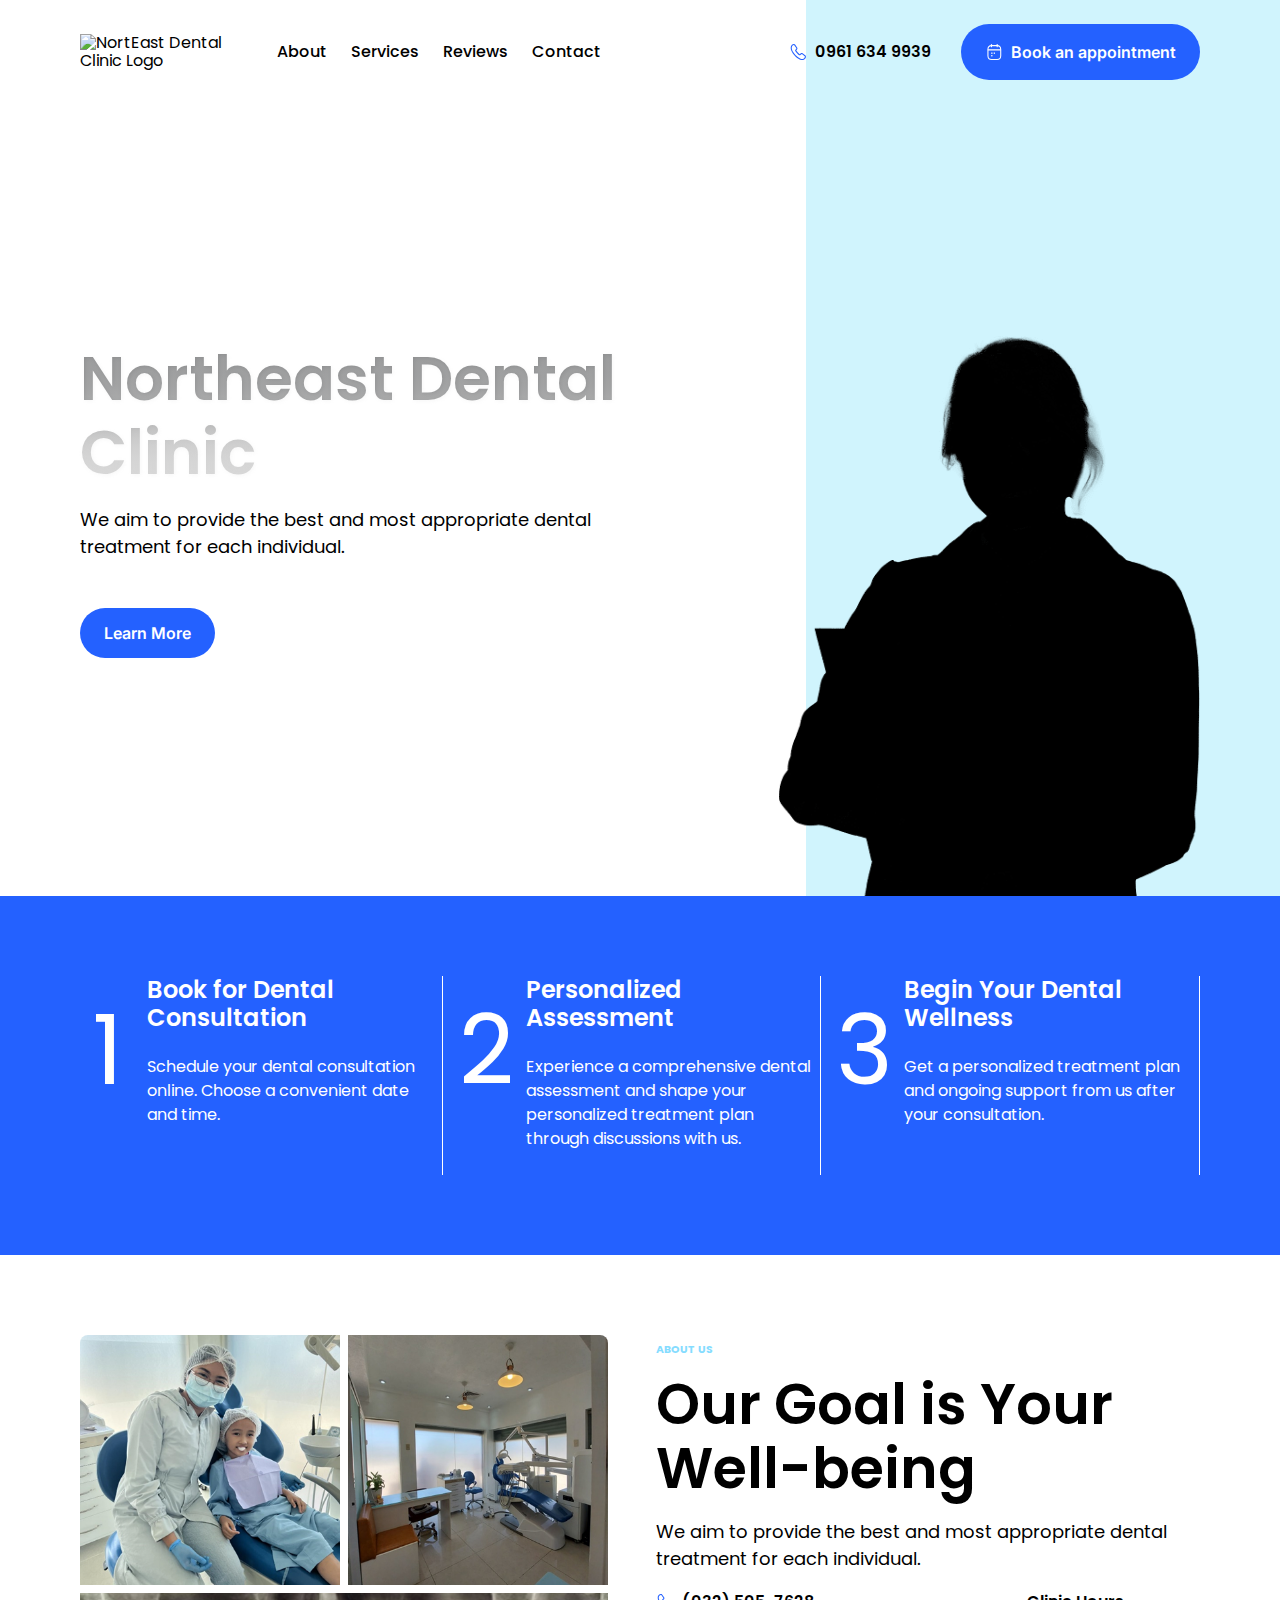
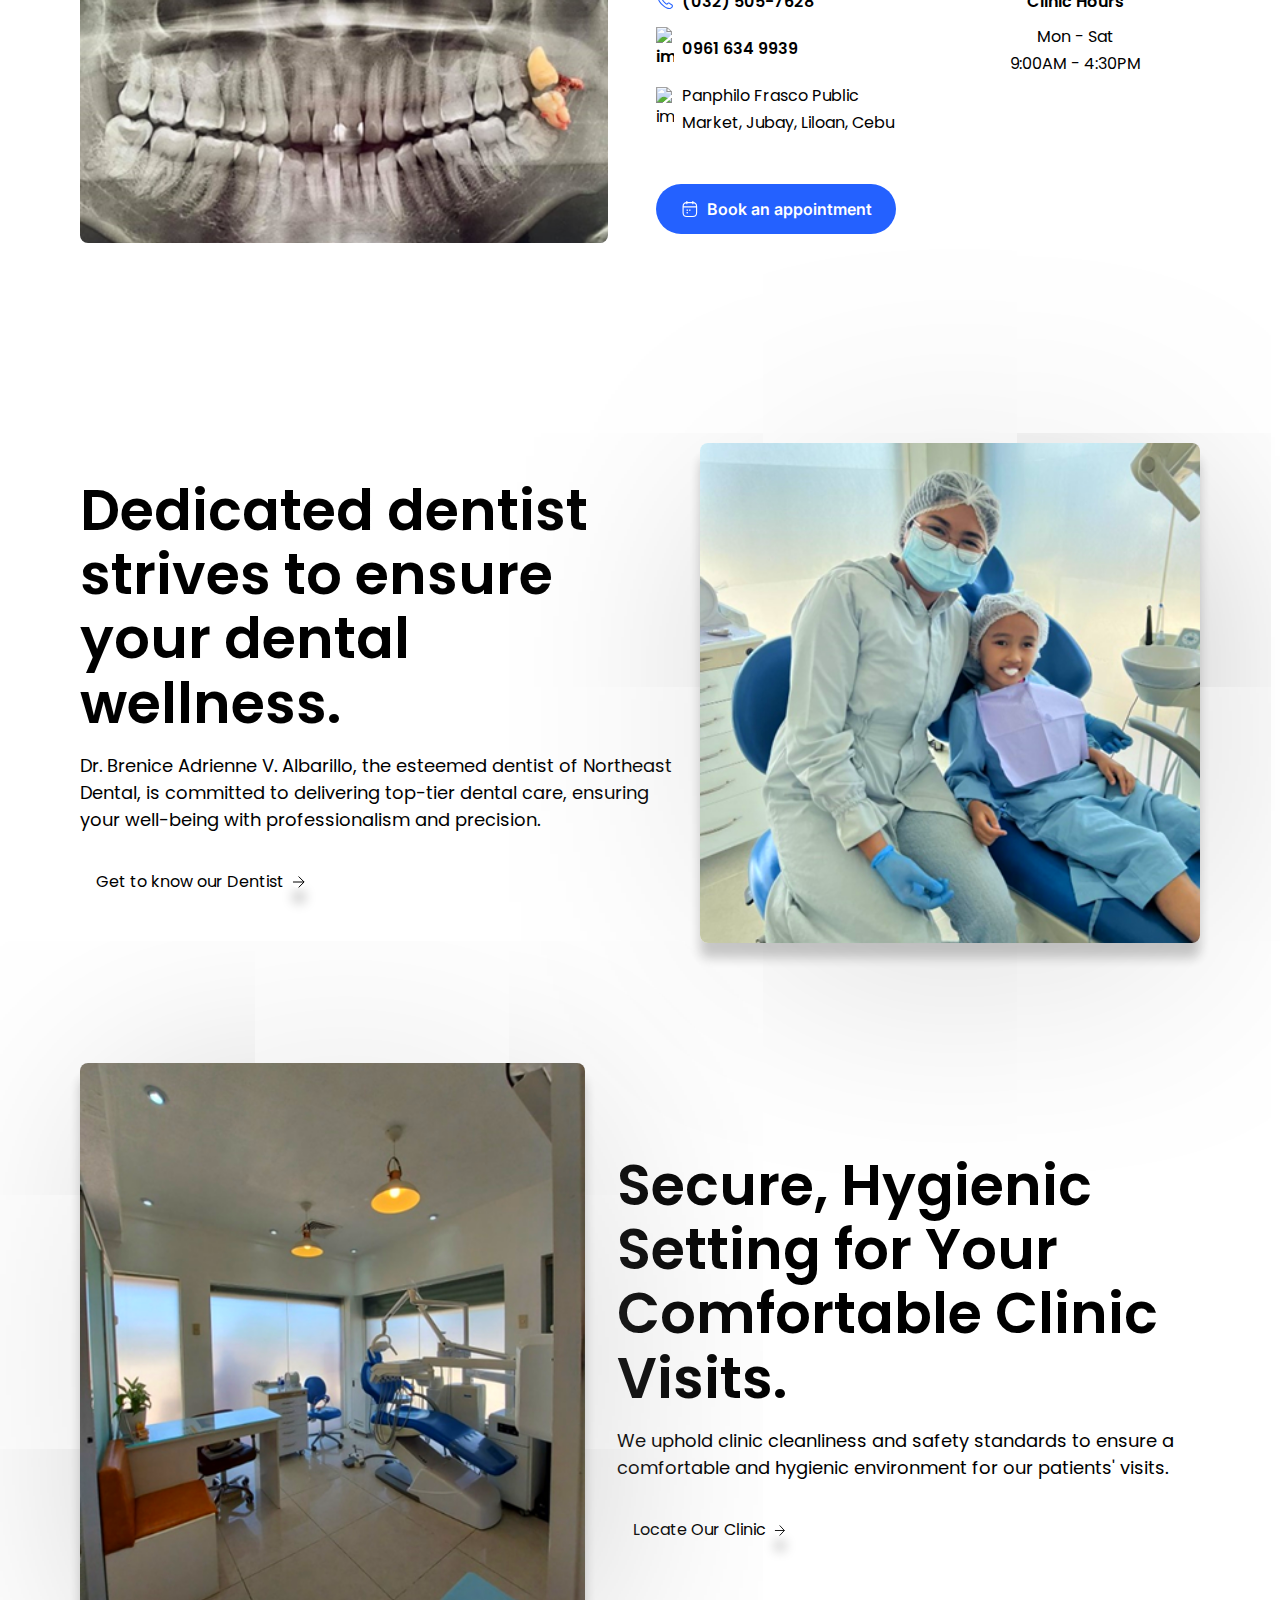
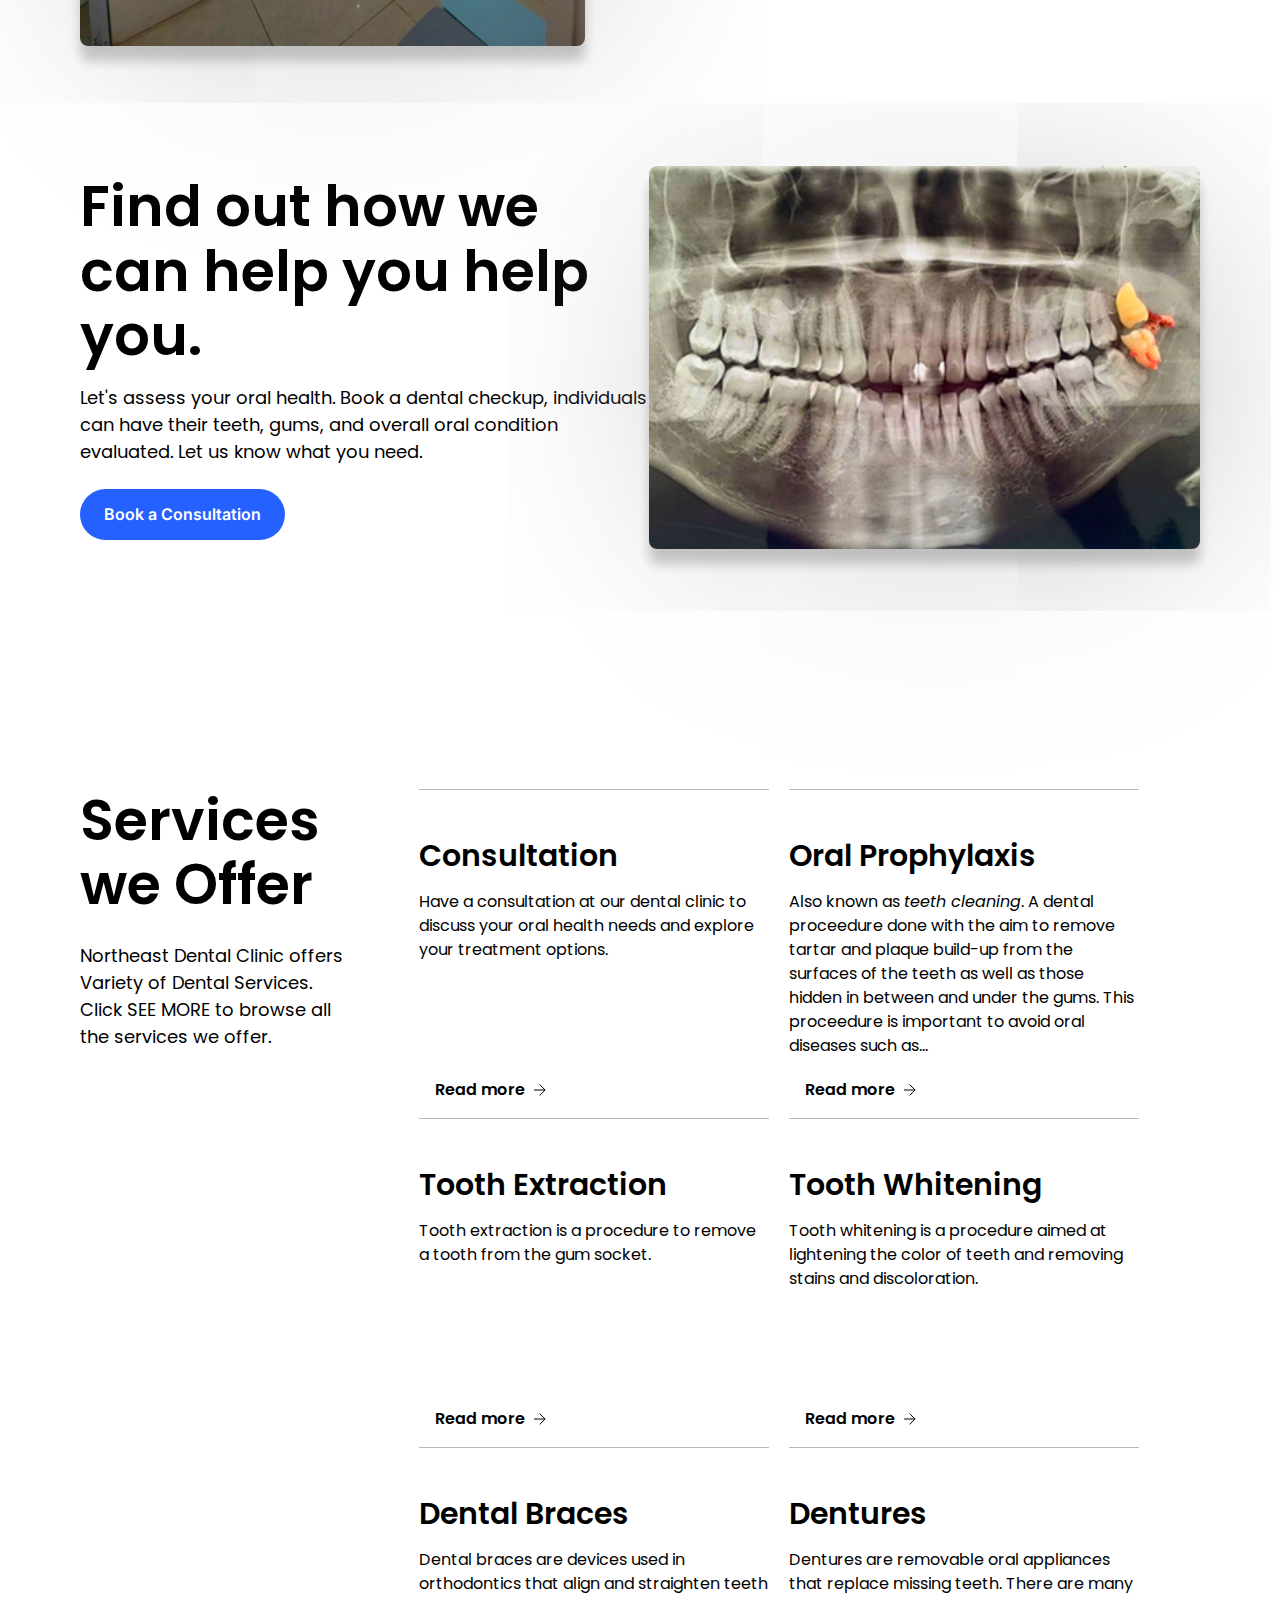
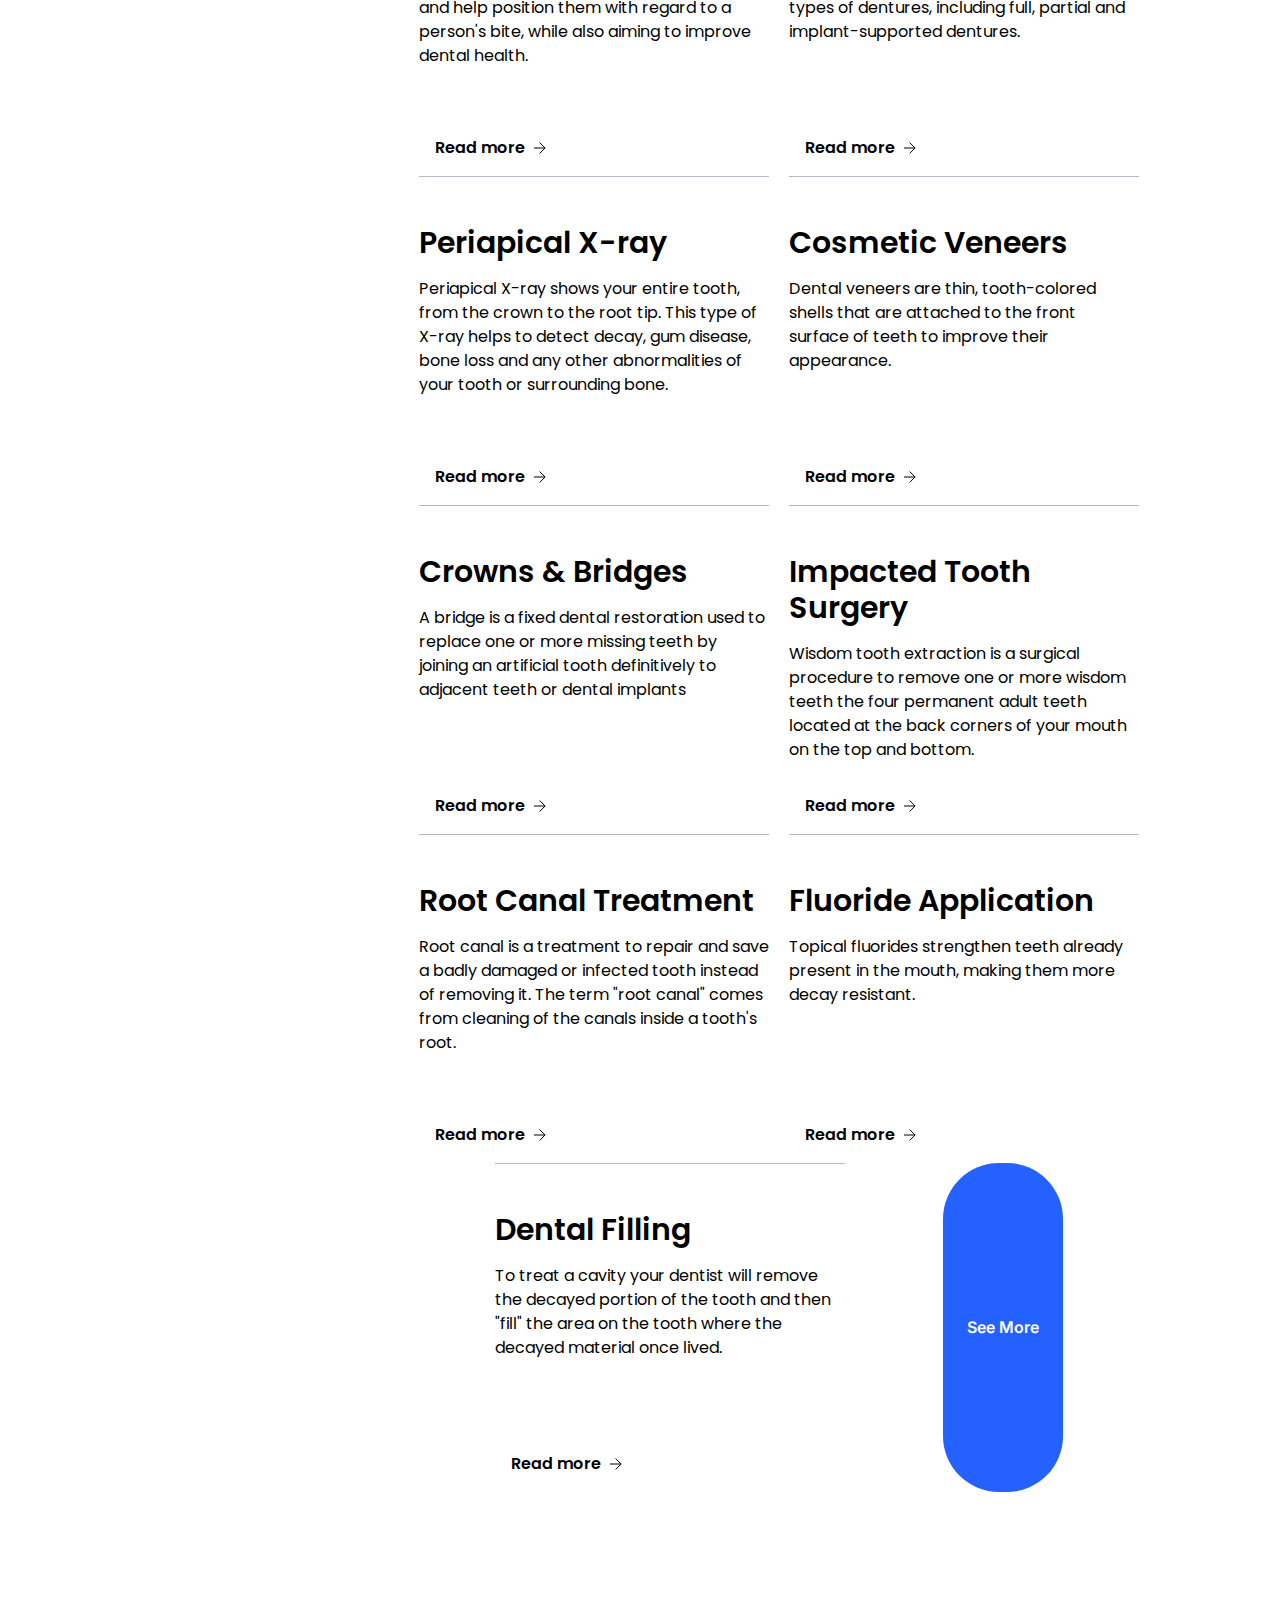
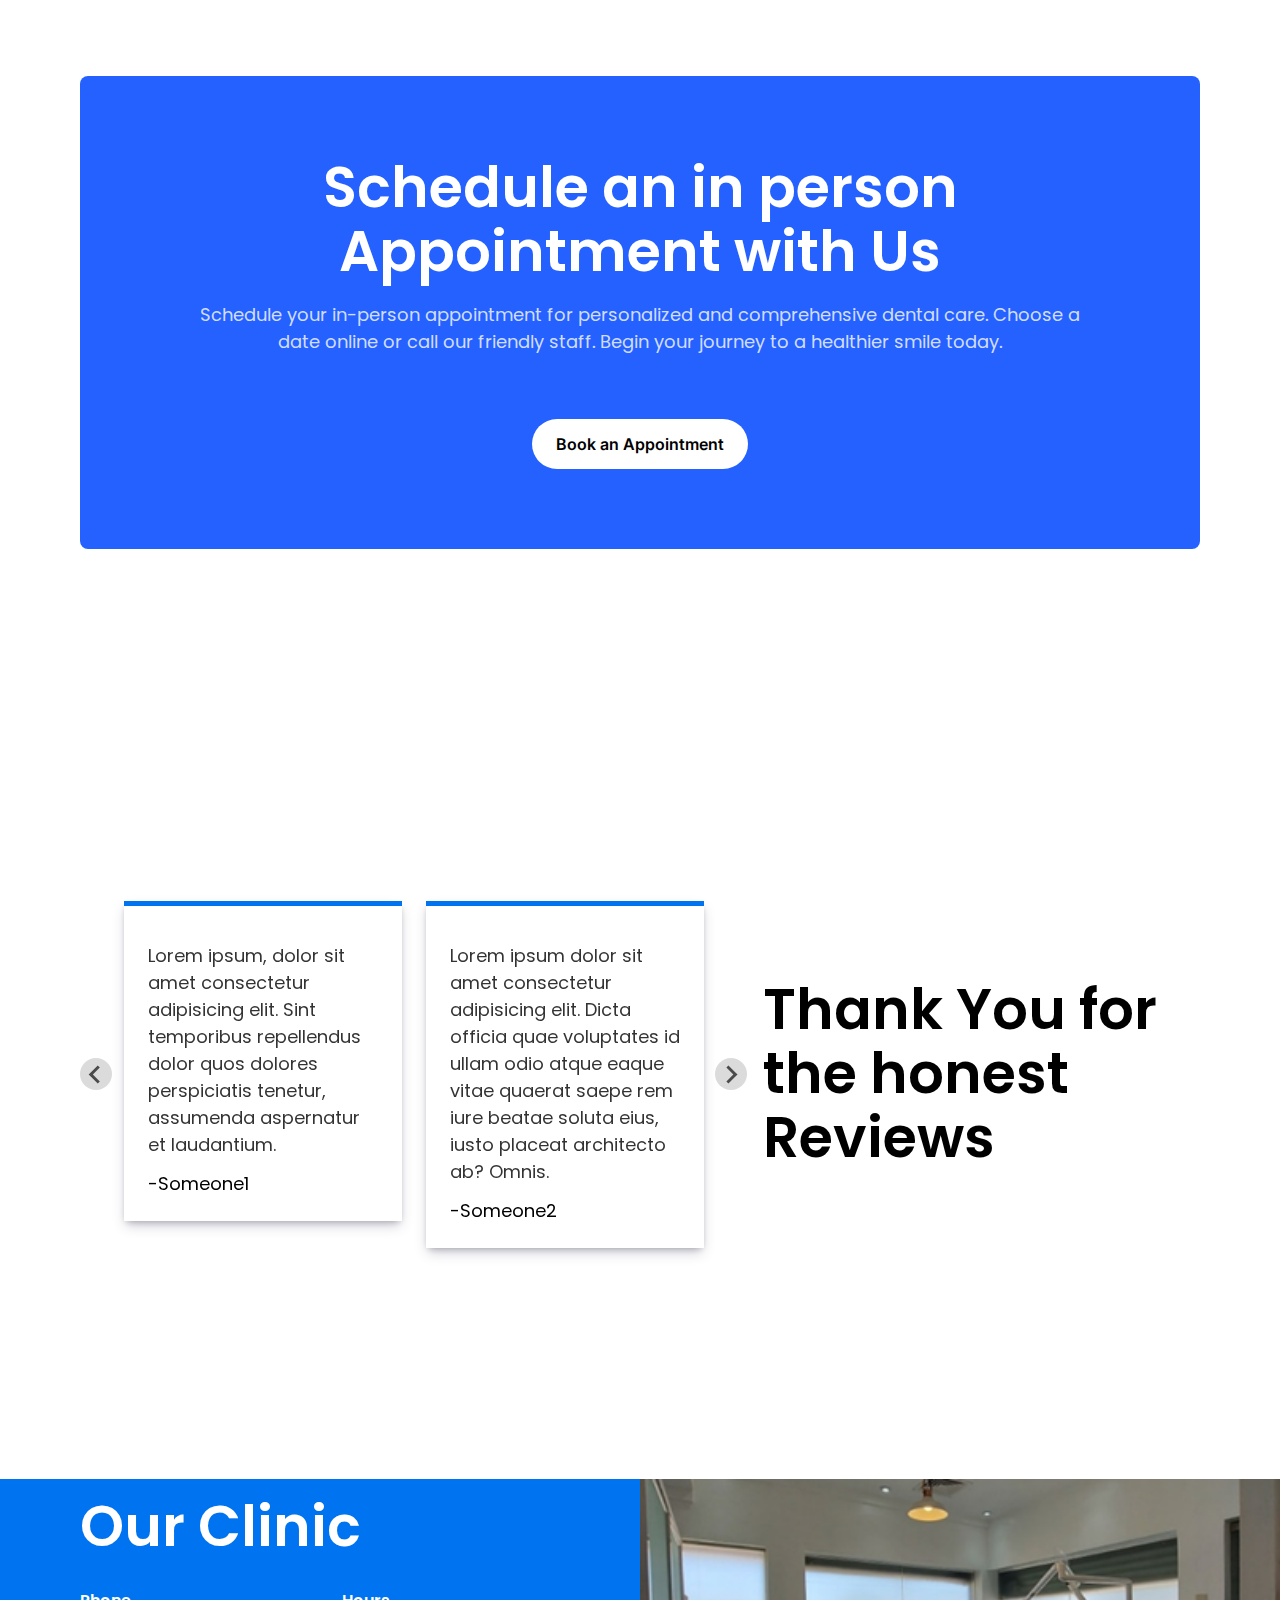
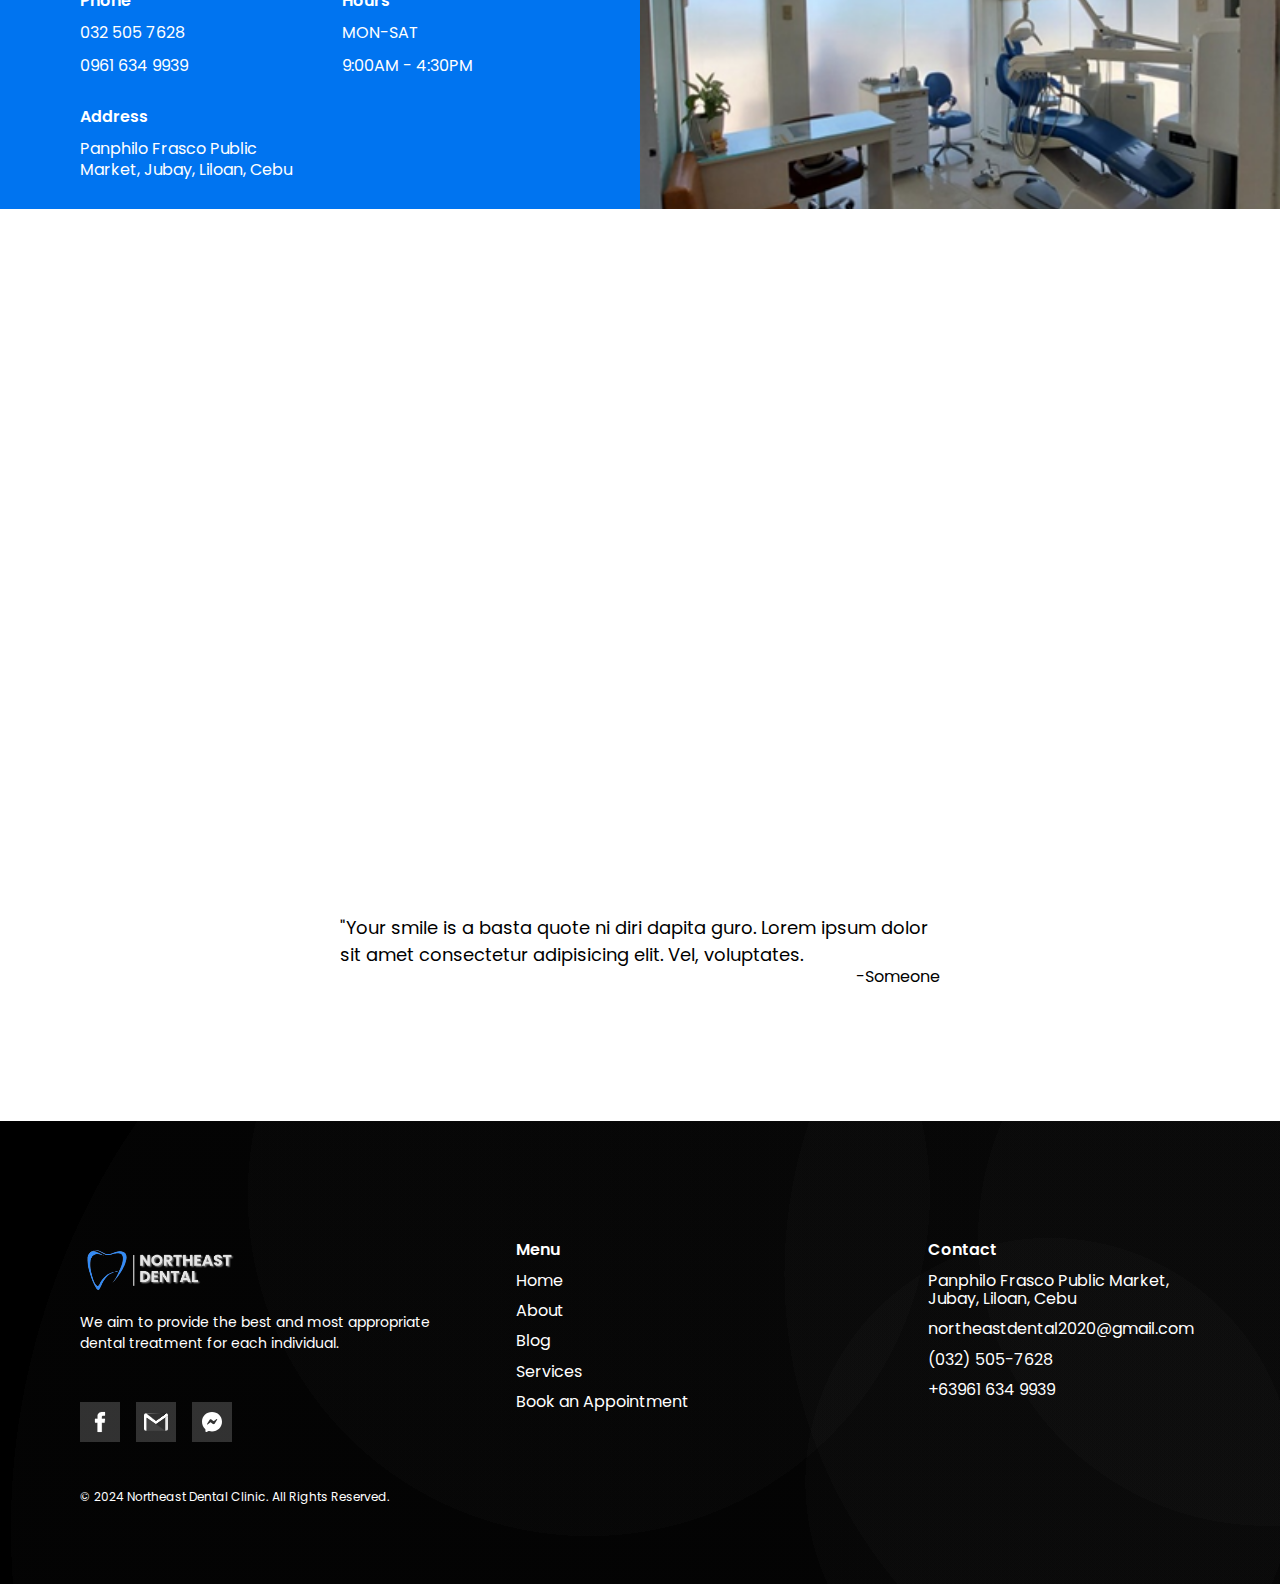
==== commit b03d85e0: "Update index.html" ====
--- a/index.html
+++ b/index.html
@@ -77,7 +77,7 @@
                     <span class="nav-right-text">Book an appointment</span>
                 </button>
             </div>
-            <div class="nav-burger-menu" onclick="toggleImageAndDiv()">
+            <div class="nav-burger-menu" id="burgerID" onclick="toggleImageAndDiv()">
                 <img src="resources/Icons/menu-burger-horizontal-svgrepo-com.svg" alt="" class="burger-icon">
             </div>
             <div class="home-mobile-menu">
@@ -330,521 +330,289 @@
         <script src="Services/PopUp.js"></script>
         <script src="Services/SeeMore.js"></script>
 
-        <section class="home-practices1" id="services">
-            <div class="home-heading08">
-                <h2 class="home-text18">Services we Offer</h2>
-                <p class="home-text19">
-                    NorthEast Dental Clinic offers Variety of Dental Services. Click <span>SEE MORE</span> to browse all
-                    the
-                    services we offer.
-                </p>
-            </div>
-
-            <div class="home-content02">
-                <div class="home-grid1">
-                    
-                        <div class="home-practice-wrapper">
-                            <div class="practice-practice">
-                                <div class="practice-heading">
-                                    <h3 class="practice-header"><span>Consultation</span></h3>
-                                    <p class="practice-caption">
-                                        <span>
-                                            Have a consultation at our dental clinic to discuss your oral health needs
-                                            and
-                                            explore your
-                                            treatment options.
-
-                                        </span>
-                                    </p>
-                                </div>
-                                <div onclick="togglePopup('backdrop1')" class="read-more">
-                                    <button id="btnPop" >Read More</button>
-                                    <img alt="image" src="resources/Icons/arrow-2.svg" class="practice-image" />
-                                </div>
-                            </div>
-                            
-                            <div id="backdrop1" class="backdrop">
-                                <div id="moreContainer" class="more-container">
-                                    <div class="xmark" onclick="closePopup('backdrop1')"><i class="fa-regular fa-circle-xmark"></i></div>
-                                    <h2>Consultation</h2>
-                                    <p>
-                                        Consultation involves meeting with a dentist to discuss any dental concerns, 
-                                        examine your oral health, and receive professional advice or recommendations for treatment. 
-                                        It's an opportunity to address dental issues, ask questions, and create a plan tailored to your dental needs.
-                                        During this session, the dentist may perform an examination, discuss treatment options, 
-                                       
-                                    </p>
-                                    <h3 class="price">Price: PHP 300.00 <br>
-                                        Duration: 30 mins</h3>
-                                   <img src="Services/Services images/consultation.jpg" alt="Consultation">
-                                </div>
-                            </div>
-                        </div>
-                     <div class="home-practice-wrapper">
-                            <div class="practice-practice">
-                                <div class="practice-heading">
-                                    <h3 class="practice-header"><span>Root Canal Treatment</span></h3>
-                                    <p class="practice-caption">
-                                        <span>
-                                            Root canal is a treatment to repair and save a badly damaged or infected
-                                            tooth instead of removing it. The term "root
-                                            canal" comes from cleaning of the canals inside a tooth's root.
-                                        </span>
-                                    </p>
-                                </div>
-                                <div onclick="togglePopup('backdrop11')" class="read-more">
-                                    <button id="btnPop" >Read More</button>
-                                    <img alt="image" src="resources/Icons/arrow-2.svg" class="practice-image" />
-                                </div>
-                            </div>
-
-                            <div id="backdrop11" class="backdrop">
-                                <div id="moreContainer" class="more-container">
-                                    <div class="xmark" onclick="closePopup('backdrop11')"><i class="fa-regular fa-circle-xmark"></i></div>
-                                    <h2>Root Canal <br>Treatment</h2>
-                                    <p>
-                                        Root canal treatment, also known as endodontic therapy, is a dental procedure aimed at 
-                                        saving a severely infected or damaged tooth. It involves removing the infected or inflamed pulp 
-                                        (the soft tissue inside the tooth), cleaning and disinfecting the inside of the tooth. 
-                                       
-                                    </p>
-                                    <h3 class="price">Price: PHP 6,000 - PHP 15,000 per tooth <br>
-                                        Duration: 30-60 mins</h3>
-                                   <img src="Services/Services images/root treatment.jpg" alt="Root Canal Treatment">
-                                </div>
-                            </div>
-                        </div>
-                           
-                        <div class="home-practice-wrapper">
-                            <div class="practice-practice">
-                                <div class="practice-heading">
-                                    <h3 class="practice-header">
-                                        <span>Dental Braces</span>
-                                    </h3>
-                                    <p class="practice-caption">
-                                        <span>
-                                            Dental braces are devices used in orthodontics that align and straighten
-                                            teeth and
-                                            help position
-                                            them with regard to a
-                                            person's bite, while also aiming to improve dental health.
-
-                                        </span>
-                                    </p>
-                                </div>
-                                <div onclick="togglePopup('backdrop5')" class="read-more">
-                                    <button id="btnPop" >Read More</button>
-                                    <img alt="image" src="resources/Icons/arrow-2.svg" class="practice-image" />
-                                </div>
-                            </div>
-
-                            <div id="backdrop5" class="backdrop">
-                                <div id="moreContainer" class="more-container">
-                                    <div class="xmark" onclick="closePopup('backdrop5')"><i class="fa-regular fa-circle-xmark"></i></div>
-                                    <h2>Dental Braces</h2>
-                                    <p>
-                                        Dental braces are orthodontic devices used to align and straighten teeth, correct bite issues, 
-                                        and improve overall dental health. They consist of metal brackets, wires, and 
-                                        elastic bands that apply gentle pressure to gradually move teeth into proper alignment. 
-                                        Braces are commonly used to fix overcrowded teeth, gaps, crookedness, or misaligned bites. 
-                                        There are different types of braces, including traditional metal braces, ceramic braces that
-                                         blend with teeth, lingual braces placed on the inner side of teeth. 
-                                    </p>
-                                    <h3 class="price">Price: Starting from PHP 20 000 depends from case to case <br>
-                                        Duration: 1-2 hours</h3>
-                                   <img src="Services/Services images/braces.jpg" alt="Dental Braces">
-                                </div>
-                            </div>
-                        </div>
-
-                        <div class="home-practice-wrapper">
-                            <div class="practice-practice">
-                                <div class="practice-heading">
-                                    <h3 class="practice-header"><span>Crowns & Bridges</span></h3>
-                                    <p class="practice-caption">
-                                        <span>
-                                            A bridge is a fixed dental restoration used to replace one or more missing
-                                            teeth by joining an artificial tooth
-                                            definitively to adjacent teeth or dental implants
-
-                                        </span>
-                                    </p>
-                                </div>
-                                <div onclick="togglePopup('backdrop9')" class="read-more">
-                                    <button id="btnPop" >Read More</button>
-                                    <img alt="image" src="resources/Icons/arrow-2.svg" class="practice-image" />
-                                </div>
-                            </div>
-
-                            <div id="backdrop9" class="backdrop">
-                                <div id="moreContainer" class="more-container">
-                                    <div class="xmark" onclick="closePopup('backdrop9')"><i class="fa-regular fa-circle-xmark"></i></div>
-                                    <h2>Crowns & Bridges</h2>
-                                    <p>
-                                        A crown or cap is a dental restoration that covers the exposed surface of a tooth 
-                                        to strengthen it or improve its appearance. 
-                                    </p>
-                                    <p>
-                                        A bridge is a dental restoration to replace one or more missing teeth. It includes 
-                                        an artificial tooth or teeth which are fused to crowns on either side to provide support.
-                                    </p>
-                                    <h3 class="price">Price: PHP 20,000.00 <br>
-                                        Duration: 1 hr - 1 hr 30mins </h3>
-                                   <img src="Services/Services images/crowns.jpg" alt="Crowns & Bridges">
-                                </div>
-                            </div>
-                        </div>
-
-                        <span id="read-more-text">
-
-                            <div class="home-practice-wrapper">
-                                <div class="practice-practice">
-                                    <div class="practice-heading">
-                                        <h3 class="practice-header">
-                                            <span>Oral Prophylaxis</span>
-                                        </h3>
-                                        <p class="practice-caption">
-                                            <span>
-                                                Also known as <em><i>teeth cleaning</i></em>. A dental proceedure done with
-                                                the aim
-                                                to
-                                                remove tartar and plaque build-up from the surfaces of the teeth as well as
-                                                those hidden in between and under the gums. This proceedure is important to
-                                                avoid oral diseases such as...
-                                            </span>
-                                        </p>
-                                    </div>
-                                    <div onclick="togglePopup('backdrop2')" class="read-more">
-                                        <button id="btnPop" >Read More</button>
-                                        <img alt="image" src="resources/Icons/arrow-2.svg" class="practice-image" />
-                                    </div>
-                                </div>
-    
-                                <div id="backdrop2" class="backdrop">
-                                    <div id="moreContainer" class="more-container">
-                                        <div class="xmark" onclick="closePopup('backdrop2')"><i class="fa-regular fa-circle-xmark"></i></div>
-                                        <h2>Oral Prophylaxis</h2>
-                                        <p>
-                                            Oral prophylaxis, commonly known as teeth cleaning, is a professional dental 
-                                            procedure aimed at removing plaque, tartar, and stains from the teeth. 
-                                            It involves thorough cleaning of the teeth and gums to prevent cavities, gum disease, 
-                                            and other oral issues. This process typically includes scaling (removing hardened plaque or tartar) 
-                                            and polishing to leave the teeth clean, smooth, and free of debris. 
-                                        </p>
-                                        <h3 class="price">Price: PHP 1,500.00 - PHP 3,000.00 <br>
-                                            Duration: 30-60 mins</h3>
-                                       <img src="Services/Services images/oral prophylaxis.jpg" alt="Oral Prophylaxis">
-                                    </div>
-                                </div>
-                            </div>
-                            
-                            <div class="home-practice-wrapper">
-                                <div class="practice-practice">
-                                    <div class="practice-heading">
-                                        <h3 class="practice-header">
-                                            <span>Tooth Extraction</span>
-                                        </h3>
-                                        <p class="practice-caption">
-                                            <span>
-                                                Tooth extraction is a procedure to remove a tooth from the gum socket.
-                                            </span>
-                                        </p>
-                                    </div>
-                                    <div onclick="togglePopup('backdrop3')" class="read-more">
-                                        <button id="btnPop" >Read More</button>
-                                        <img alt="image" src="resources/Icons/arrow-2.svg" class="practice-image" />
-                                    </div>
-                                </div>
-    
-                                <div id="backdrop3" class="backdrop">
-                                    <div id="moreContainer" class="more-container">
-                                        <div class="xmark" onclick="closePopup('backdrop3')"><i class="fa-regular fa-circle-xmark"></i></div>
-                                        <h2>Tooth Extraction</h2>
-                                        <p>
-                                            Tooth extraction is a dental procedure where a tooth is removed from its 
-                                            socket in the jawbone. This might be necessary if a tooth is severely damaged, decayed, 
-                                            infected, or causing crowding issues. The procedure is typically performed by a 
-                                            dentist or oral surgeon using specialized tools to carefully loosen and remove the tooth. 
-                                            
-                                        </p>
-                                        <h3 class="price">Price: PHP 3,000.00 - PHP 6,000.00 <br>
-                                            Duration: 30-60 mins</h3>
-                                       <img src="Services/Services images/tooth extraction.jpg" alt="Tooth Extraction">
-                                    </div>
-                                </div>
-                            </div>
-    
-                            <div class="home-practice-wrapper">
-                                <div class="practice-practice">
-                                    <div class="practice-heading">
-                                        <h3 class="practice-header">
-                                            <span>Tooth Whitening</span>
-                                        </h3>
-                                        <p class="practice-caption">
-                                            <span>
-                                                Tooth whitening is a procedure aimed at lightening the color of teeth and
-                                                removing
-                                                stains and
-                                                discoloration.
-    
-                                            </span>
-                                        </p>
-                                    </div>
-                                    <div onclick="togglePopup('backdrop4')" class="read-more">
-                                        <button id="btnPop" >Read More</button>
-                                        <img alt="image" src="resources/Icons/arrow-2.svg" class="practice-image" />
-                                    </div>
-                                </div>
-    
-                                <div id="backdrop4" class="backdrop">
-                                    <div id="moreContainer" class="more-container">
-                                        <div class="xmark" onclick="closePopup('backdrop4')"><i class="fa-regular fa-circle-xmark"></i></div>
-                                        <h2>Tooth Whitening</h2>
-                                        <p>
-                                            Tooth whitening is a cosmetic dental procedure aimed at lightening the color of your teeth. 
-                                            It involves the use of bleaching agents, like hydrogen peroxide or carbamide peroxide, 
-                                            to remove stains and discoloration from the enamel and dentin of the teeth. 
-                                            This process can be done in-office by a dentist or at home using dentist-prescribed kits. 
-                                            
-                                        </p>
-                                        <h3 class="price">Price: PHP 3,000.00<br>
-                                            Duration: 30-60 mins</h3>
-                                       <img src="Services/Services images/tooth whitening.jpg" alt="Tooth Whitening">
-                                    </div>
-                                </div>
-                            </div>
-    
-                            <div class="home-practice-wrapper">
-                                <div class="practice-practice">
-                                    <div class="practice-heading">
-                                        <h3 class="practice-header"><span>Dentures</span></h3>
-                                        <p class="practice-caption">
-                                            <span>
-                                                Dentures are removable oral appliances that replace missing teeth. There are
-                                                many
-                                                types of
-                                                dentures, including full,
-                                                partial and implant-supported dentures.
-                                            </span>
-                                        </p>
-                                    </div>
-                                    <div onclick="togglePopup('backdrop6')" class="read-more">
-                                        <button id="btnPop" >Read More</button>
-                                        <img alt="image" src="resources/Icons/arrow-2.svg" class="practice-image" />
-                                    </div>
-                                </div>
-    
-                                <div id="backdrop6" class="backdrop">
-                                    <div id="moreContainer" class="more-container">
-                                        <div class="xmark" onclick="closePopup('backdrop6')"><i class="fa-regular fa-circle-xmark"></i></div>
-                                        <h2>Dentures</h2>
-                                        <p>
-                                            Dentures are removable prosthetic devices used to replace missing teeth and surrounding tissues. 
-                                            They're custom-made to fit comfortably in your mouth and restore the appearance of a 
-                                            natural smile while enhancing chewing and speaking abilities. There are two main types: 
-                                            complete dentures, which replace all teeth in the upper or lower jaw, and partial dentures, 
-                                             replace a few missing teeth and are attached to remaining natural teeth. 
-                                        </p>
-                                        <h3 class="price">Price: PHP 15,000.00 - PHP 17,000.00 <br>
-                                            Duration: 6 weeks to 3 months for the process to be complete, depending on your individual needs.</h3>
-                                       <img src="Services/Services images/dentures.jpg" alt="Dentures">
-                                    </div>
-                                </div>
-                            </div>
-
-                            <div class="home-practice-wrapper">
-                                <div class="practice-practice">
-                                    <div class="practice-heading">
-                                        <h3 class="practice-header"><span>Periapical X-ray</span></h3>
-                                        <p class="practice-caption">
-                                            <span>
-                                                Periapical X-ray shows your entire tooth, from the crown to the root tip.
-                                                This type of X-ray helps to detect decay, gum
-                                                disease, bone loss and any other abnormalities of your tooth or surrounding
-                                                bone.
-
-                                            </span>
-                                        </p>
-                                    </div>
-                                    <div onclick="togglePopup('backdrop7')" class="read-more">
-                                        <button id="btnPop" >Read More</button>
-                                        <img alt="image" src="resources/Icons/arrow-2.svg" class="practice-image" />
-                                    </div>
-                                </div>
-    
-                                <div id="backdrop7" class="backdrop">
-                                    <div id="moreContainer" class="more-container">
-                                        <div class="xmark" onclick="closePopup('backdrop7')"><i class="fa-regular fa-circle-xmark"></i></div>
-                                        <h2>Periapical X-Ray</h2>
-                                        <p>
-                                            A periapical X-ray in dentistry is a type of dental X-ray that captures images 
-                                            of a specific tooth or a small section of the mouth. It focuses on showing 
-                                            the entire tooth, from the crown to the root tip, as well as the surrounding bone structure. 
-                                            It's commonly used to detect issues such as dental abscesses, cysts, bone changes, and abnormalities in 
-                                            the tooth's root structure.
-                                        </p>
-                                        <h3 class="price">Price: PHP 800.00 per shot<br>
-                                            Duration: 5-10 mins</h3>
-                                       <img src="Services/Services images/x-ray.jpg" alt="Periapical X-Ray">
-                                    </div>
-                                </div>
-                            </div>
-                            
-                            <div class="home-practice-wrapper">
-                                <div class="practice-practice">
-                                    <div class="practice-heading">
-                                        <h3 class="practice-header"><span>Cosmetic Veneers</span></h3>
-                                        <p class="practice-caption">
-                                            <span>
-                                                Dental veneers are thin, tooth-colored shells that are attached to the front
-                                                surface of teeth to improve their
-                                                appearance.
-
-                                            </span>
-                                        </p>
-                                    </div>
-                                    <div onclick="togglePopup('backdrop8')" class="read-more">
-                                        <button id="btnPop" >Read More</button>
-                                        <img alt="image" src="resources/Icons/arrow-2.svg" class="practice-image" />
-                                    </div>
-                                </div>
-    
-                                <div id="backdrop8" class="backdrop">
-                                    <div id="moreContainer" class="more-container">
-                                        <div class="xmark" onclick="closePopup('backdrop8')"><i class="fa-regular fa-circle-xmark"></i></div>
-                                        <h2>Cosmetics Veneers</h2>
-                                        <p>
-                                            Cosmetic veneers are thin, custom-made shells typically made from porcelain or 
-                                            composite resin. 
-                                            The process involves removing a small amount of enamel from the tooth's surface, 
-                                            taking impressions, and then bonding the veneers to the front of the teeth, resulting in a 
-                                            transformed smile with enhanced shape, color, and alignment.
-                                        </p>
-                                        <h3 class="price">Price:  <br>Porcelain veneers PHP 15,000 - PHP 30,000 per tooth  
-                                                            <br>Composite veneers PHP 3,000 - PHP 6,000 per tooth <br><br>
-                                            Duration: Takes about three weeks, and it usually involves three separate visits to the dentist.</h3>
-                                       <img src="Services/Services images/veneers.jpg" alt="Veneers">
-                                    </div>
-                                </div>
-                            </div>
-
-                     
-
-                            <div class="home-practice-wrapper">
-                                <div class="practice-practice">
-                                    <div class="practice-heading">
-                                        <h3 class="practice-header"><span>Impacted Tooth Surgery</span></h3>
-                                        <p class="practice-caption">
-                                            <span>
-                                                Wisdom tooth extraction is a surgical procedure to remove one or more wisdom
-                                                teeth the four permanent adult teeth
-                                                located at the back corners of your mouth on the top and bottom.
-                                            </span>
-                                        </p>
-                                    </div>
-                                      <div onclick="togglePopup('backdrop10')" class="read-more">
-                                    <button id="btnPop" >Read More</button>
-                                    <img alt="image" src="resources/Icons/arrow-2.svg" class="practice-image" />
-                                </div>
-                            </div>
-
-                            <div id="backdrop10" class="backdrop">
-                                <div id="moreContainer" class="more-container">
-                                    <div class="xmark" onclick="closePopup('backdrop10')"><i class="fa-regular fa-circle-xmark"></i></div>
-                                    <h2>Impacted Tooth Surgery</h2>
-                                    <p>
-                                        Impacted tooth surgery is a procedure performed to remove a tooth that is 
-                                        unable to emerge properly through the gum due to obstruction or lack of space. 
-                                        This commonly happens with wisdom teeth, but it can occur with any tooth in the mouth.
-                                     </p>
-                                    <h3 class="price">Price: PHP 12,000.00 - PHP 18,000.00<br>
-                                        Duration: 30-45 mins</h3>
-                                   <img src="Services/Services images/impacted surgery.jpg" alt="Impacted Tooth Surgery">
-                                </div>
-                            </div>
-                        </div>
-
-                            <div class="home-practice-wrapper">
-                                <div class="practice-practice">
-                                    <div class="practice-heading">
-                                        <h3 class="practice-header"><span>Fluoride Application</span></h3>
-                                        <p class="practice-caption">
-                                            <span>
-                                                Topical fluorides strengthen teeth already present in the mouth, making them
-                                                more decay resistant.
-                                            </span>
-                                        </p>
-                                    </div>
-                                    <div onclick="togglePopup('backdrop12')" class="read-more">
-                                        <button id="btnPop" >Read More</button>
-                                        <img alt="image" src="resources/Icons/arrow-2.svg" class="practice-image" />
-                                    </div>
-                                </div>
-    
-                                <div id="backdrop12" class="backdrop">
-                                    <div id="moreContainer" class="more-container">
-                                        <div class="xmark" onclick="closePopup('backdrop12')"><i class="fa-regular fa-circle-xmark"></i></div>
-                                        <h2>Fluoride Application</h2>
-                                        <p>
-                                            Fluoride application in dental care involves the use of fluoride—a natural 
-                                            mineral—to strengthen teeth and prevent tooth decay. It's applied topically to 
-                                            the teeth in the form of a gel, foam, or varnish during a dental visit.
-                                        </p>
-                                        <h3 class="price">Price: PHP 1,500.00 - PHP 3,000.00 <br>
-                                            Duration: 30-60 mins</h3>
-                                       <img src="Services/Services images/fluoride app.jpg" alt="Fluoride Application">
-                                    </div>
-                                </div>
-                            </div>
-
-                            <div class="home-practice-wrapper">
-                                <div class="practice-practice">
-                                    <div class="practice-heading">
-                                        <h3 class="practice-header"><span>Dental Filling <span></h3>
-                                        <p class="practice-caption">
-                                            <span>
-                                                To treat a cavity your dentist will remove the decayed portion of the tooth
-                                                and then "fill" the area on the tooth where
-                                                the decayed material once lived.
-                                            </span>
-                                        </p>
-                                    </div>
-                                        <div onclick="togglePopup('backdrop13')" class="read-more">
-                                        <button id="btnPop" >Read More</button>
-                                        <img alt="image" src="resources/Icons/arrow-2.svg" class="practice-image" />
-                                    </div>
-                                </div>
-
-                                <div id="backdrop13" class="backdrop">
-                                    <div id="moreContainer" class="more-container">
-                                        <div class="xmark" onclick="closePopup('backdrop13')"><i class="fa-regular fa-circle-xmark"></i></div>
-                                        <h2>Dental Filling</h2>
-                                        <p>
-                                            A dental filling is a restorative treatment used to repair a tooth that has been 
-                                            damaged by decay or a minor fracture. The process involves removing the decayed or
-                                             affected portion of the tooth and filling the cavity with a material to restore its 
-                                             function, shape, and integrity.
-                                        </p>
-                                        <h3 class="price">Price: PHP 1,000.00 - PHP 4,000.00 per teeth <br>
-                                            Duration: 1 hour</h3>
-                                    <img src="Services/Services images/fillling.jpg" alt="Dental Filling">
-                                    </div>
-                                </div>
-                            </div>
-                        
-                    </span>
-                </div>
+       
+<section class="home-practices1" id="services">
+    <div class="home-heading08">
+        <h2 class="home-text18">Services we Offer</h2>
+        <p class="home-text19">
+            Northeast Dental Clinic offers Variety of Dental Services. Click <span>SEE MORE</span> to browse all
+            the
+            services we offer.
+        </p>
+    </div>
+    <div class="home-content02">
+        <div class="home-grid1">
+
+            <div class="home-practice-wrapper">
+                <div class="practice-practice">
+                    <div class="practice-heading">
+                        <h3 class="practice-header"><span>Consultation</span></h3>
+                        <p class="practice-caption">
+                            <span>
+                                Have a consultation at our dental clinic to discuss your oral health needs
+                                and
+                                explore your
+                                treatment options.
+
+                            </span>
+                        </p>
+                    </div>
+                    <div class="read-more">
+                        <span class="practice-text">Read more</span>
+                        <img alt="image" src="resources/Icons/arrow-2.svg" class="practice-image" />
+                    </div>
+                </div>
+            </div>
+
+                  
+            <div class="home-practice-wrapper">
+                <div class="practice-practice">
+                    <div class="practice-heading">
+                        <h3 class="practice-header">
+                            <span>Oral Prophylaxis</span>
+                        </h3>
+                        <p class="practice-caption">
+                            <span>
+                                Also known as <em><i>teeth cleaning</i></em>. A dental proceedure done with
+                                the aim
+                                to
+                                remove tartar and plaque build-up from the surfaces of the teeth as well as
+                                those hidden in between and under the gums. This proceedure is important to
+                                avoid oral diseases such as...
+                            </span>
+                        </p>
+                    </div>
+                    <div class="read-more">
+                        <span class="practice-text">Read more</span>
+                        <img alt="image" src="resources/Icons/arrow-2.svg" class="practice-image" />
+                    </div>
+                </div>
+            </div>
+
+            <div class="home-practice-wrapper">
+                <div class="practice-practice">
+                    <div class="practice-heading">
+                        <h3 class="practice-header">
+                            <span>Tooth Extraction</span>
+                        </h3>
+                        <p class="practice-caption">
+                            <span>
+                                Tooth extraction is a procedure to remove a tooth from the gum socket.
+                            </span>
+                        </p>
+                    </div>
+                    <div class="read-more">
+                        <span class="practice-text">Read more</span>
+                        <img alt="image" src="resources/Icons/arrow-2.svg" class="practice-image" />
+                    </div>
+                </div>
+            </div>
+
+            <div class="home-practice-wrapper">
+                <div class="practice-practice">
+                    <div class="practice-heading">
+                        <h3 class="practice-header">
+                            <span>Tooth Whitening</span>
+                        </h3>
+                        <p class="practice-caption">
+                            <span>
+                                Tooth whitening is a procedure aimed at lightening the color of teeth and
+                                removing
+                                stains and
+                                discoloration.
+
+                            </span>
+                        </p>
+                    </div>
+                    <div class="read-more">
+                        <span class="practice-text">Read more</span>
+                        <img alt="image" src="resources/Icons/arrow-2.svg" class="practice-image" />
+                    </div>
+                </div>
+            </div>
+
+                <div class="home-practice-wrapper">
+                <div class="practice-practice">
+                    <div class="practice-heading">
+                        <h3 class="practice-header">
+                            <span>Dental Braces</span>
+                        </h3>
+                        <p class="practice-caption">
+                            <span>
+                                Dental braces are devices used in orthodontics that align and straighten
+                                teeth and
+                                help position
+                                them with regard to a
+                                person's bite, while also aiming to improve dental health.
+
+                            </span>
+                        </p>
+                    </div>
+                    <div class="read-more">
+                        <span class="practice-text">Read more</span>
+                        <img alt="image" src="resources/Icons/arrow-2.svg" class="practice-image" />
+                    </div>
+                </div>
+            </div>
+
+            <div class="home-practice-wrapper">
+                <div class="practice-practice">
+                    <div class="practice-heading">
+                        <h3 class="practice-header"><span>Dentures</span></h3>
+                        <p class="practice-caption">
+                            <span>
+                                Dentures are removable oral appliances that replace missing teeth. There are
+                                many
+                                types of
+                                dentures, including full,
+                                partial and implant-supported dentures.
+                            </span>
+                        </p>
+                    </div>
+                    <div class="read-more">
+                        <span class="practice-text">Read more</span>
+                        <img alt="image" src="resources/Icons/arrow-2.svg" class="practice-image" />
+                    </div>
+                </div>
+            </div>
+
+            <div class="home-practice-wrapper">
+                <div class="practice-practice">
+                    <div class="practice-heading">
+                        <h3 class="practice-header"><span>Periapical X-ray</span></h3>
+                        <p class="practice-caption">
+                            <span>
+                                Periapical X-ray shows your entire tooth, from the crown to the root tip.
+                                This type of X-ray helps to detect decay, gum
+                                disease, bone loss and any other abnormalities of your tooth or surrounding
+                                bone.
+
+                            </span>
+                        </p>
+                    </div>
+                    <div class="read-more">
+                        <span class="practice-text">Read more</span>
+                        <img alt="image" src="resources/Icons/arrow-2.svg" class="practice-image" />
+                    </div>
+                </div>
+            </div>
+
+            <div class="home-practice-wrapper">
+                <div class="practice-practice">
+                    <div class="practice-heading">
+                        <h3 class="practice-header"><span>Cosmetic Veneers</span></h3>
+                        <p class="practice-caption">
+                            <span>
+                                Dental veneers are thin, tooth-colored shells that are attached to the front
+                                surface of teeth to improve their
+                                appearance.
+
+                            </span>
+                        </p>
+                    </div>
+                    <div class="read-more">
+                        <span class="practice-text">Read more</span>
+                        <img alt="image" src="resources/Icons/arrow-2.svg" class="practice-image" />
+                    </div>
+                </div>
+            </div>
+
+            <div class="home-practice-wrapper">
+                <div class="practice-practice">
+                    <div class="practice-heading">
+                        <h3 class="practice-header"><span>Crowns & Bridges</span></h3>
+                        <p class="practice-caption">
+                            <span>
+                                A bridge is a fixed dental restoration used to replace one or more missing
+                                teeth by joining an artificial tooth
+                                definitively to adjacent teeth or dental implants
+
+                            </span>
+                        </p>
+                    </div>
+                    <div class="read-more">
+                        <span class="practice-text">Read more</span>
+                        <img alt="image" src="resources/Icons/arrow-2.svg" class="practice-image" />
+                    </div>
+                </div>
+            </div>
+
+            <div class="home-practice-wrapper">
+                <div class="practice-practice">
+                    <div class="practice-heading">
+                        <h3 class="practice-header"><span>Impacted Tooth Surgery</span></h3>
+                        <p class="practice-caption">
+                            <span>
+                                Wisdom tooth extraction is a surgical procedure to remove one or more wisdom
+                                teeth the four permanent adult teeth
+                                located at the back corners of your mouth on the top and bottom.
+                            </span>
+                        </p>
+                    </div>
+                    <div class="read-more">
+                        <span class="practice-text">Read more</span>
+                        <img alt="image" src="resources/Icons/arrow-2.svg" class="practice-image" />
+                    </div>
+                </div>
+            </div>
+
+            <div class="home-practice-wrapper">
+                <div class="practice-practice">
+                    <div class="practice-heading">
+                        <h3 class="practice-header"><span>Root Canal Treatment</span></h3>
+                        <p class="practice-caption">
+                            <span>
+                                Root canal is a treatment to repair and save a badly damaged or infected
+                                tooth instead of removing it. The term "root
+                                canal" comes from cleaning of the canals inside a tooth's root.
+                            </span>
+                        </p>
+                    </div>
+                    <div class="read-more">
+                        <span class="practice-text">Read more</span>
+                        <img alt="image" src="resources/Icons/arrow-2.svg" class="practice-image" />
+                    </div>
+                </div>
+            </div>
+
+            <div class="home-practice-wrapper">
+                <div class="practice-practice">
+                    <div class="practice-heading">
+                        <h3 class="practice-header"><span>Fluoride Application</span></h3>
+                        <p class="practice-caption">
+                            <span>
+                                Topical fluorides strengthen teeth already present in the mouth, making them
+                                more decay resistant.
+                            </span>
+                        </p>
+                    </div>
+                    <div class="read-more">
+                        <span class="practice-text">Read more</span>
+                        <img alt="image" src="resources/Icons/arrow-2.svg" class="practice-image" />
+                    </div>
+                </div>
+            </div>
+
+            <div class="home-practice-wrapper">
+                <div class="practice-practice">
+                    <div class="practice-heading">
+                        <h3 class="practice-header"><span>Dental Filling <span></h3>
+                        <p class="practice-caption">
+                            <span>
+                                To treat a cavity your dentist will remove the decayed portion of the tooth
+                                and then "fill" the area on the tooth where
+                                the decayed material once lived.
+                            </span>
+                        </p>
+                    </div>
+                    <div class="read-more">
+                        <span class="practice-text">Read more</span>
+                        <img alt="image" src="resources/Icons/arrow-2.svg" class="practice-image" />
+                    </div>
+                </div>
+            </div>
                 <button id="see-more-btn" onclick="toggleContent()" class="button button-main">
                         See More                           
-                </button>
-            </div>
-        </section>
-
-                </div>
-                <button class="button button-main"
-<!--                     onclick="confirmNewTab()" -->
-                    >
-                    <span>See More</span>
                 </button>
             </div>
         </section>
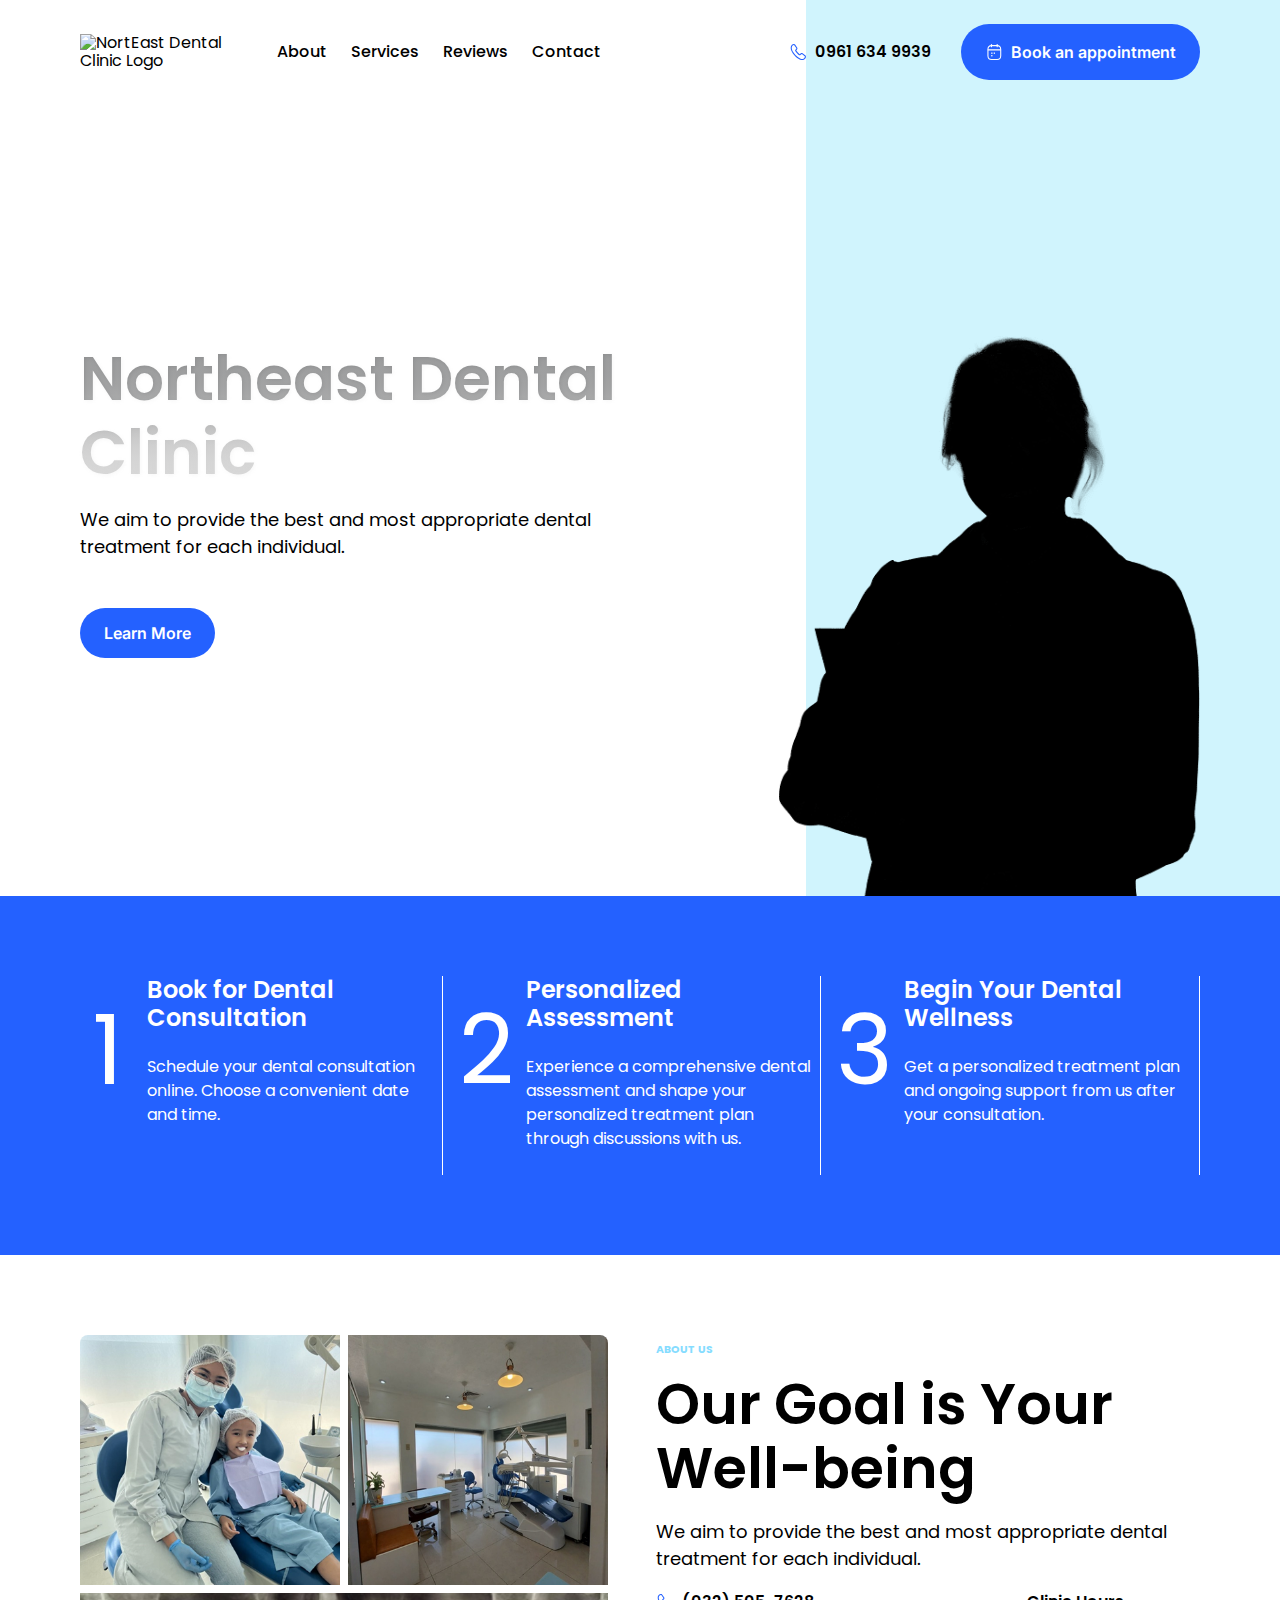
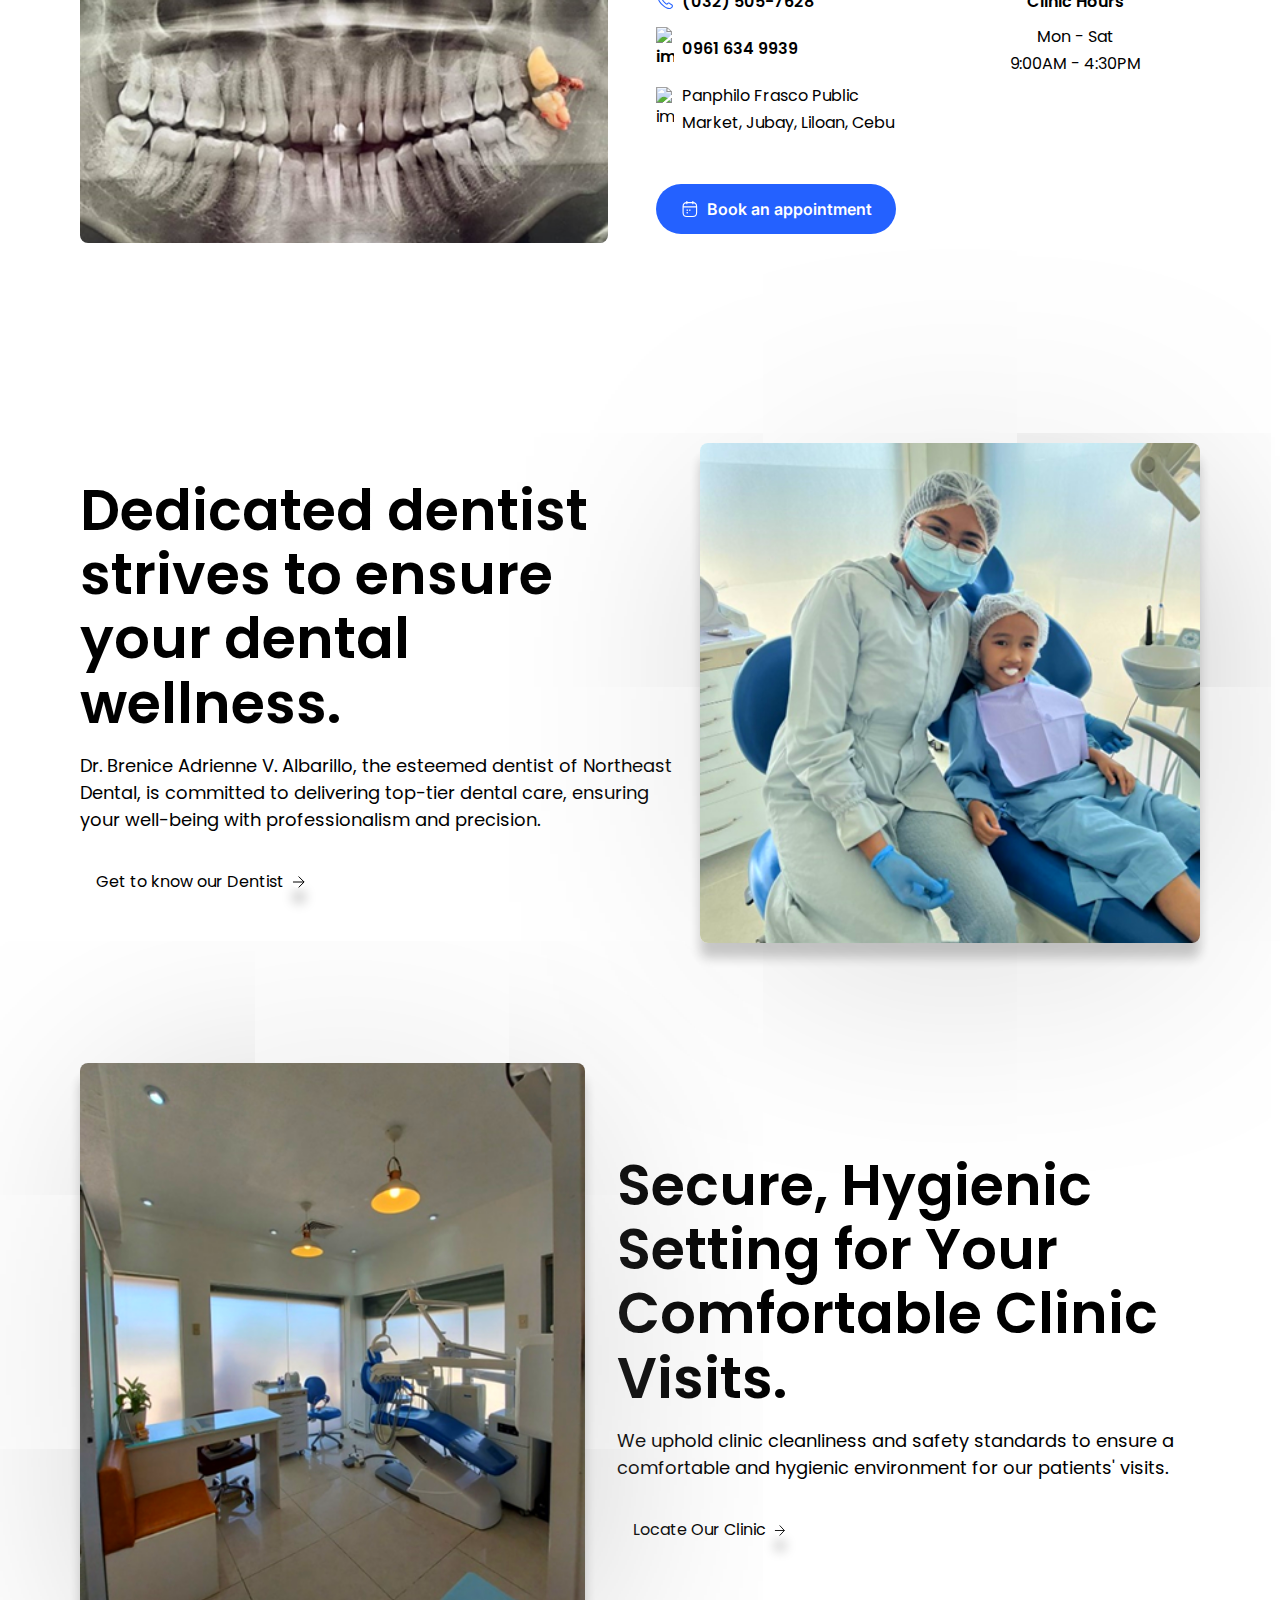
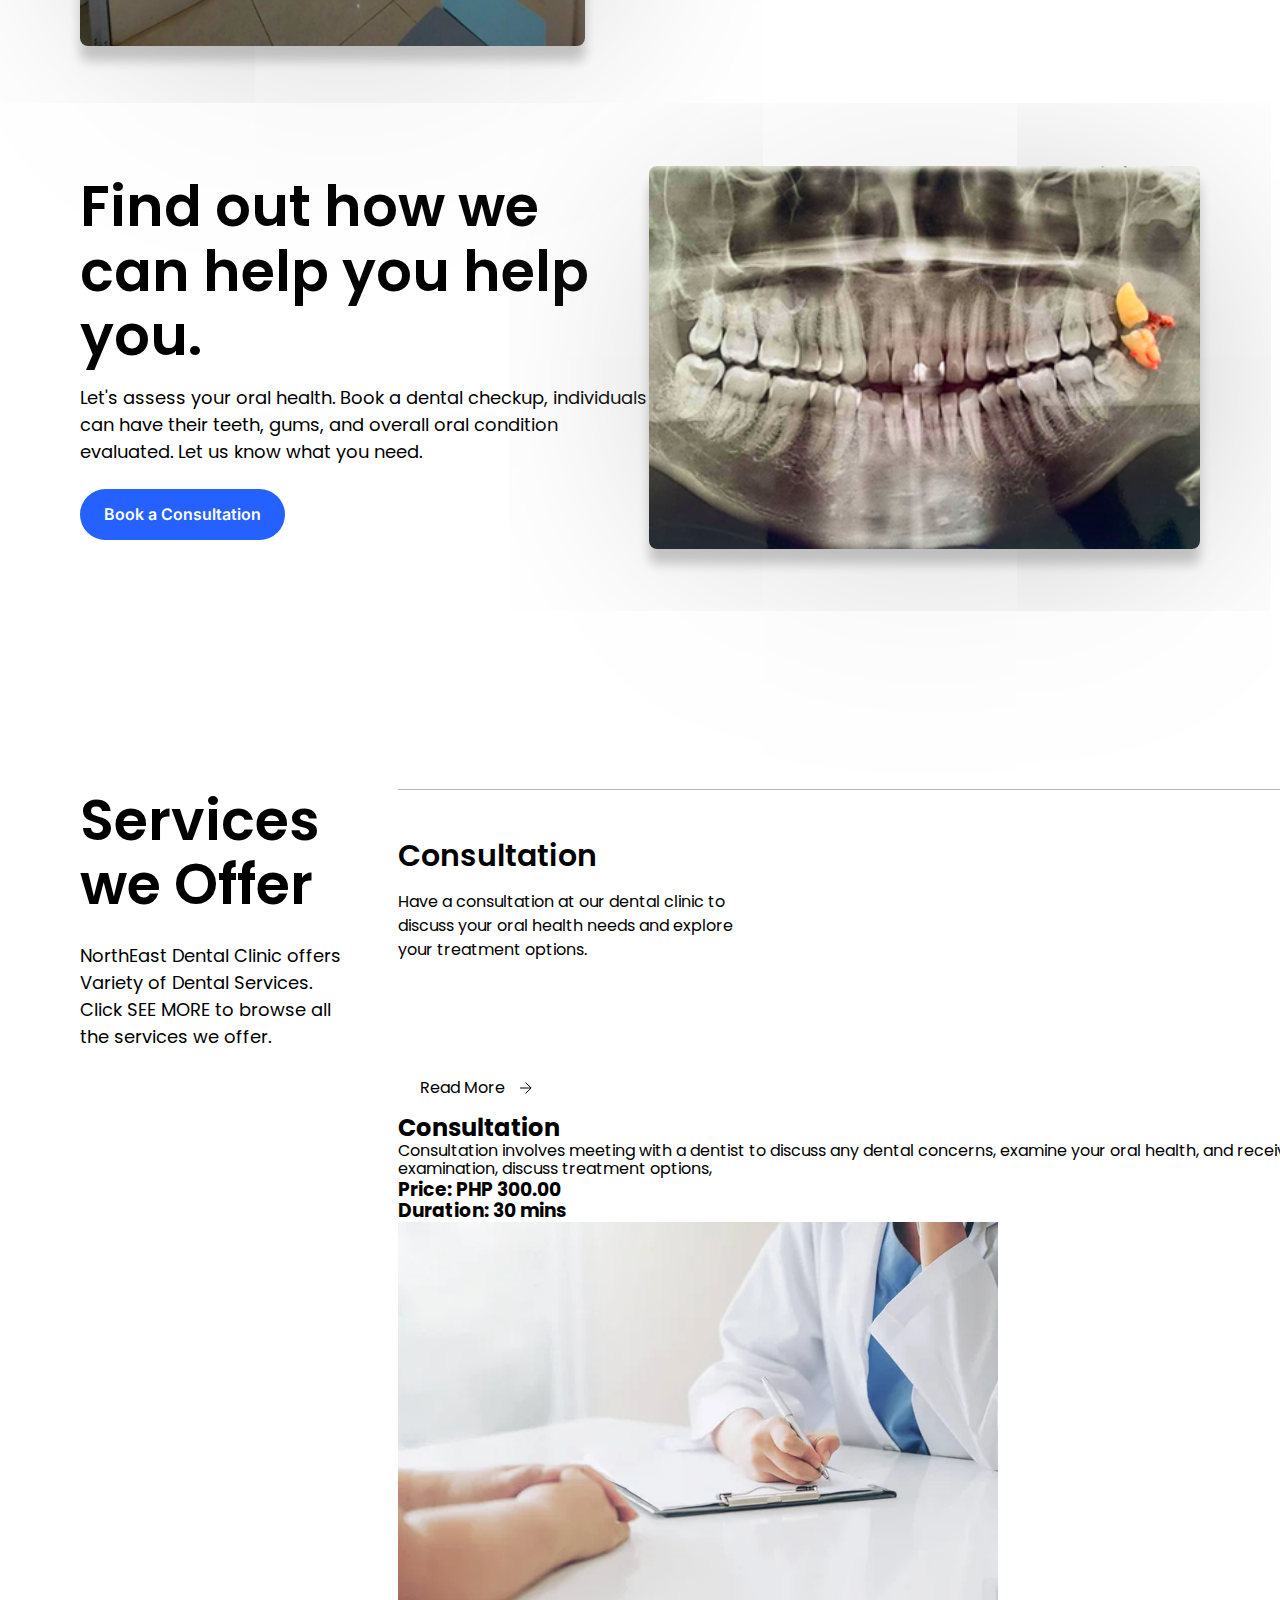
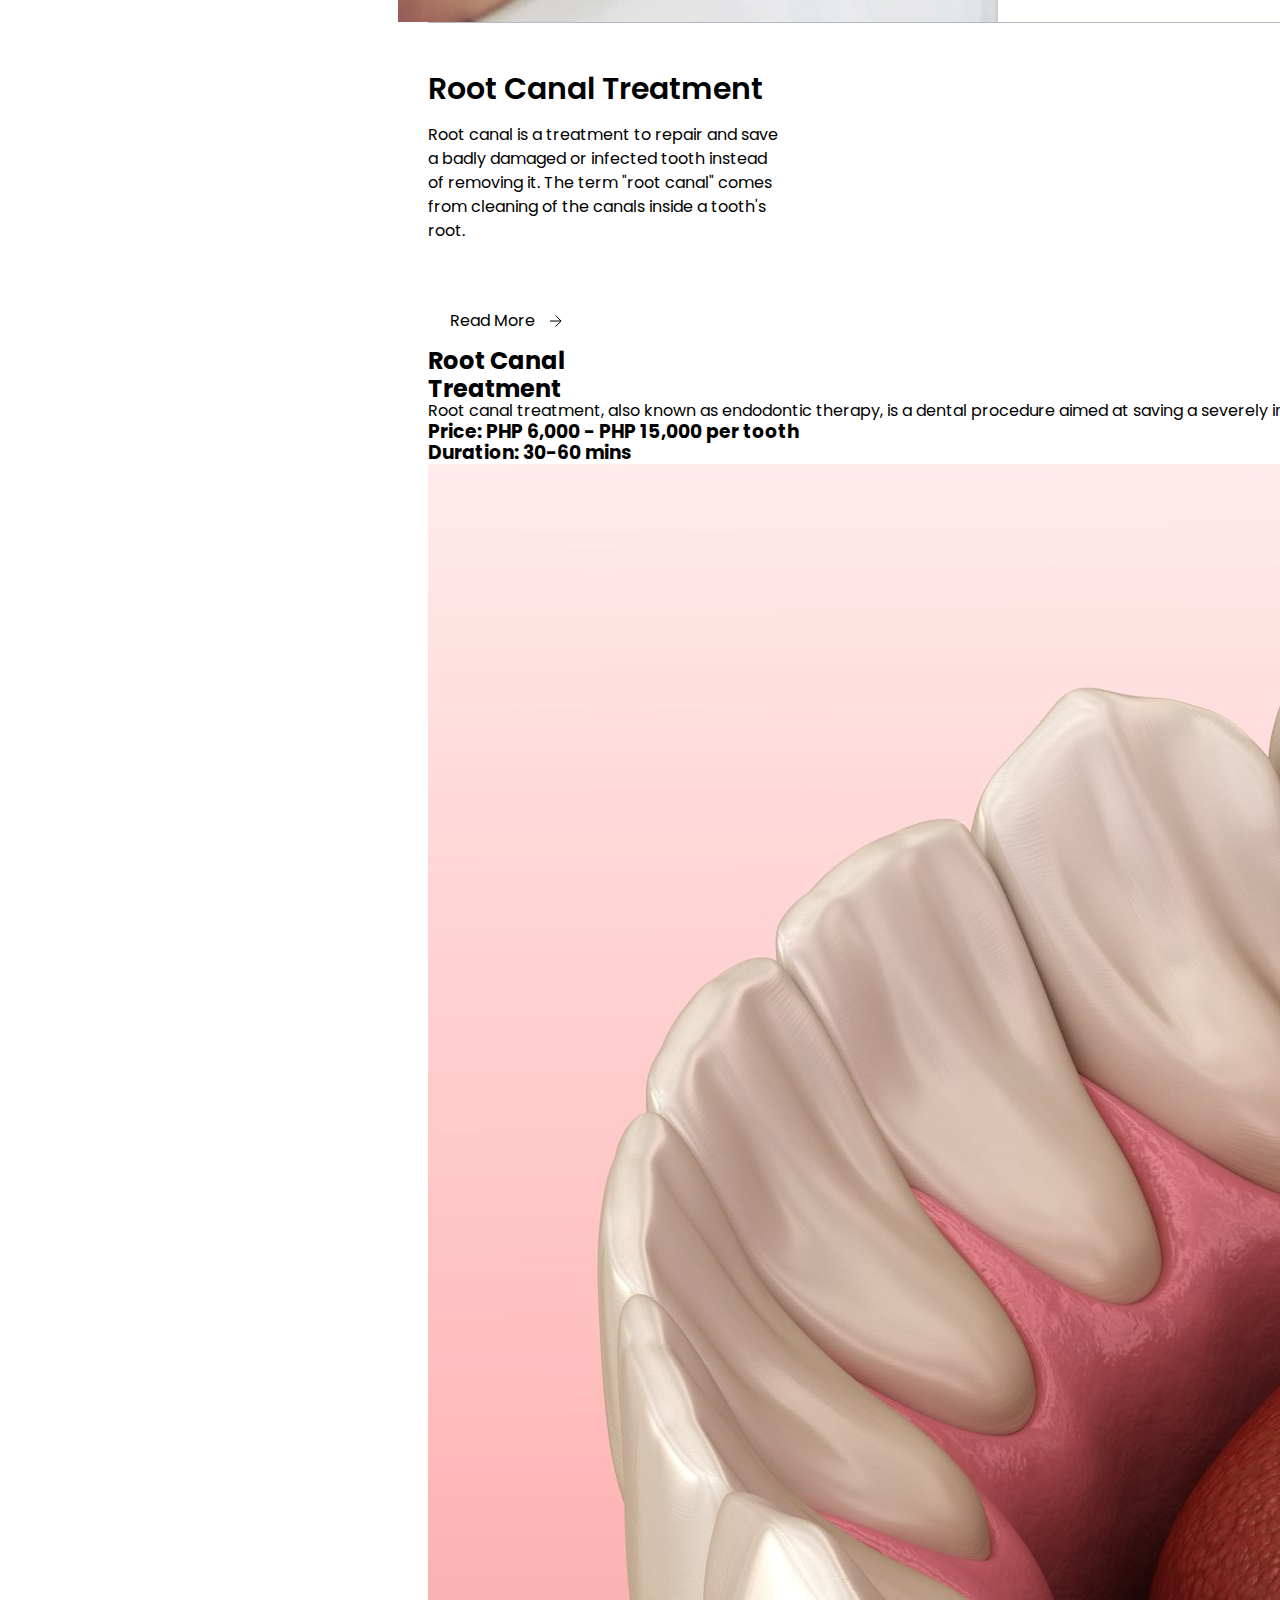
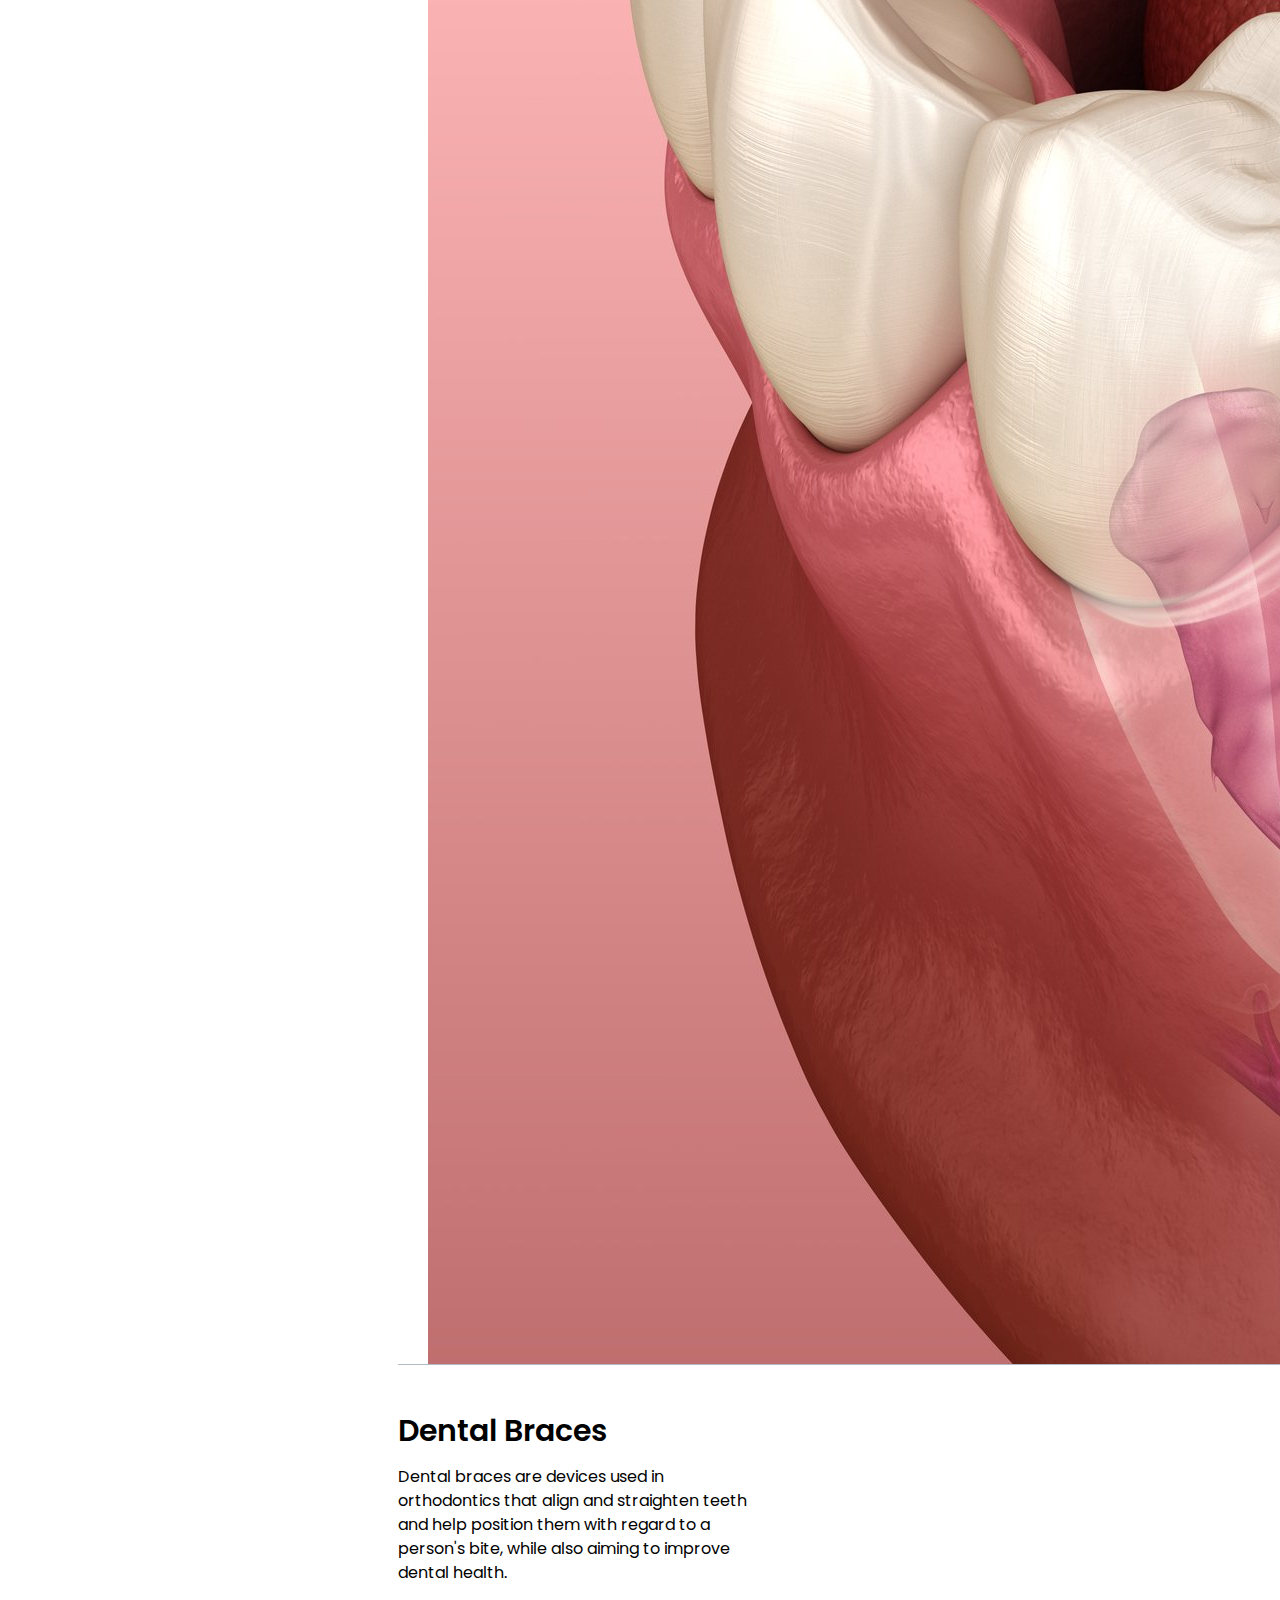
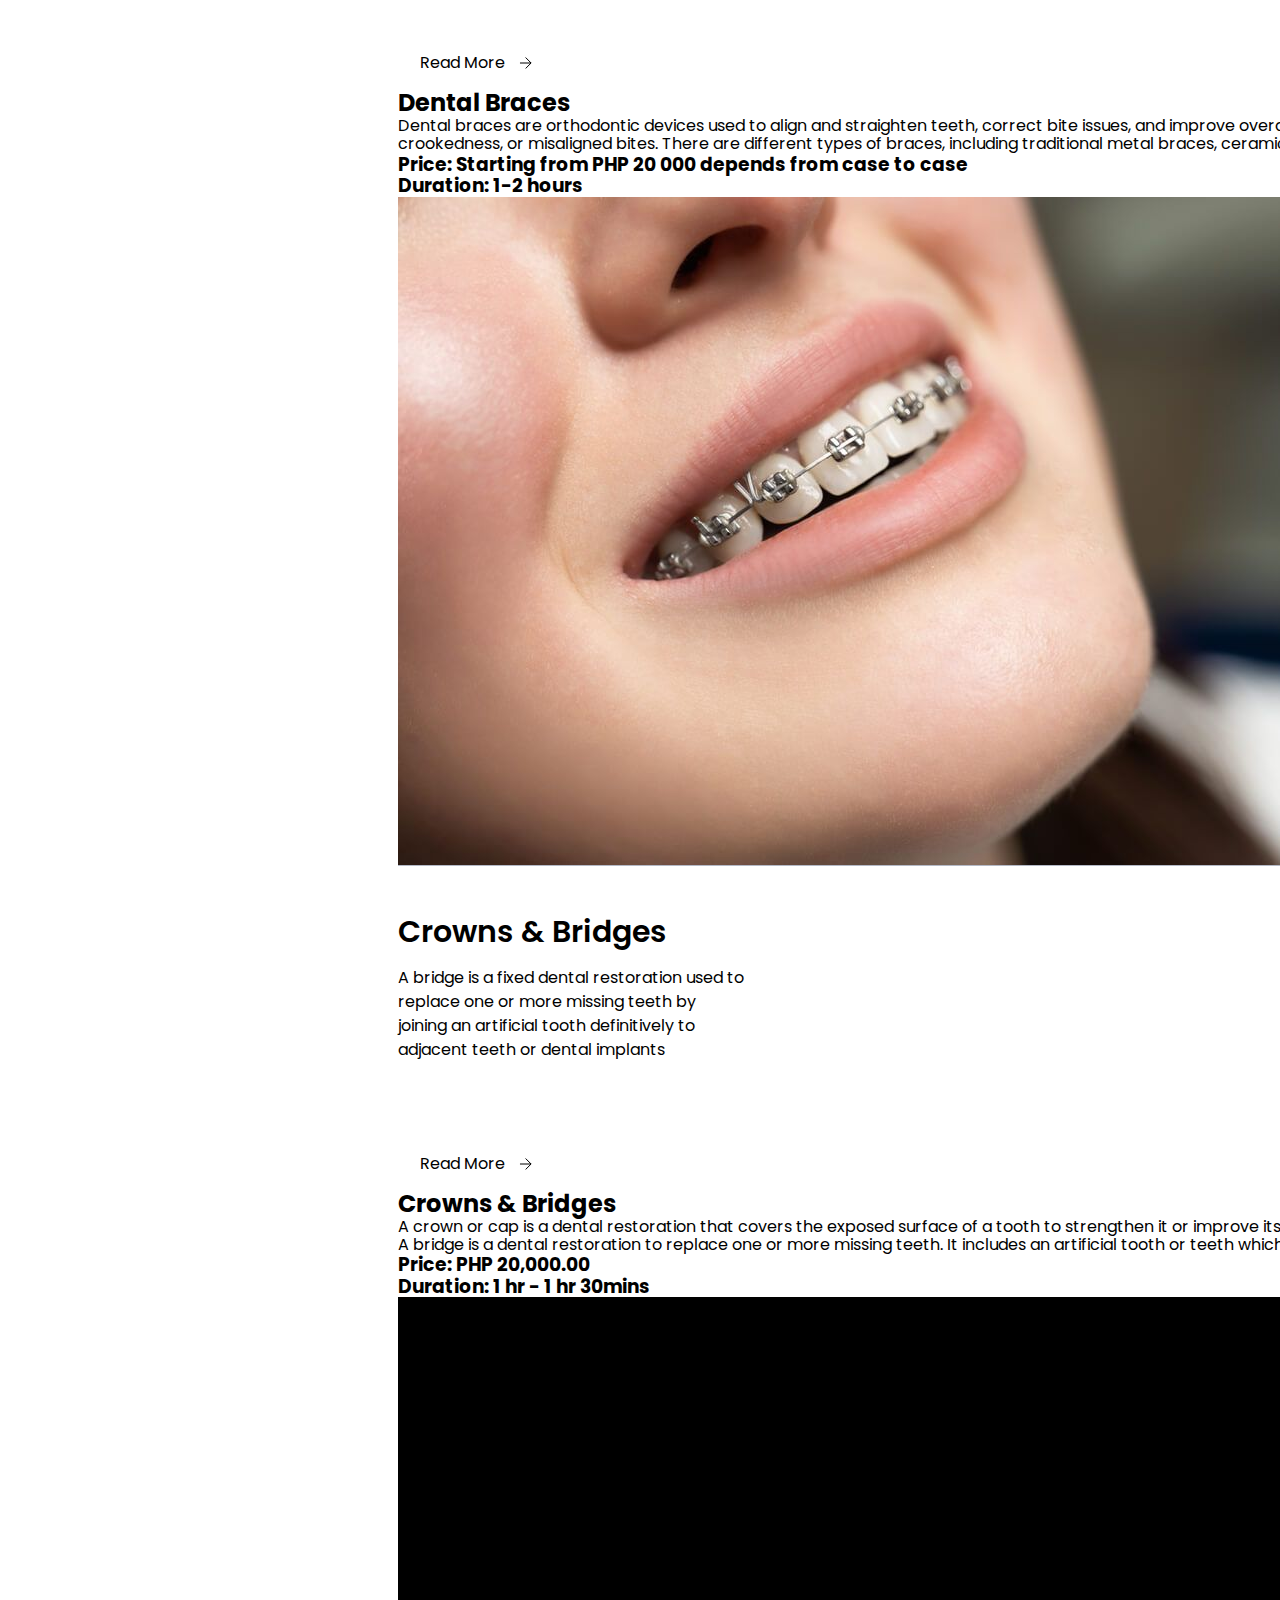
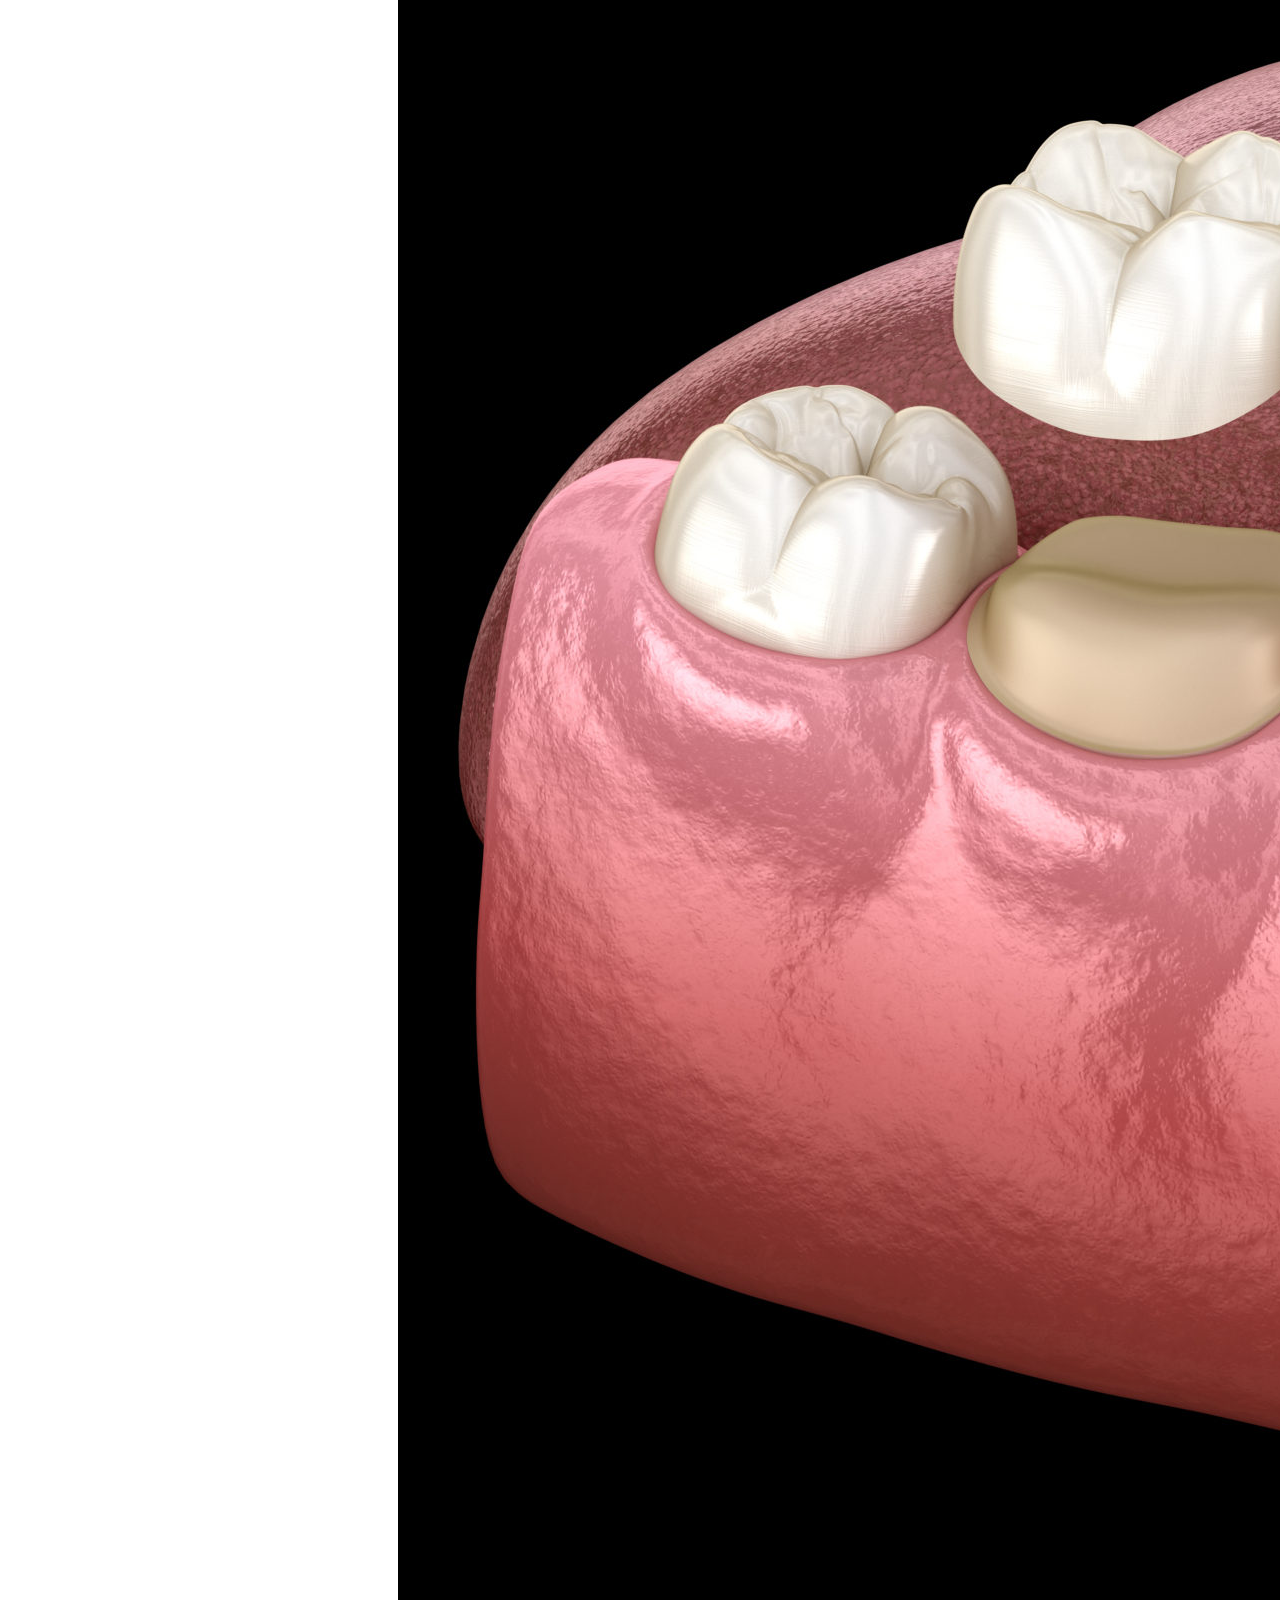
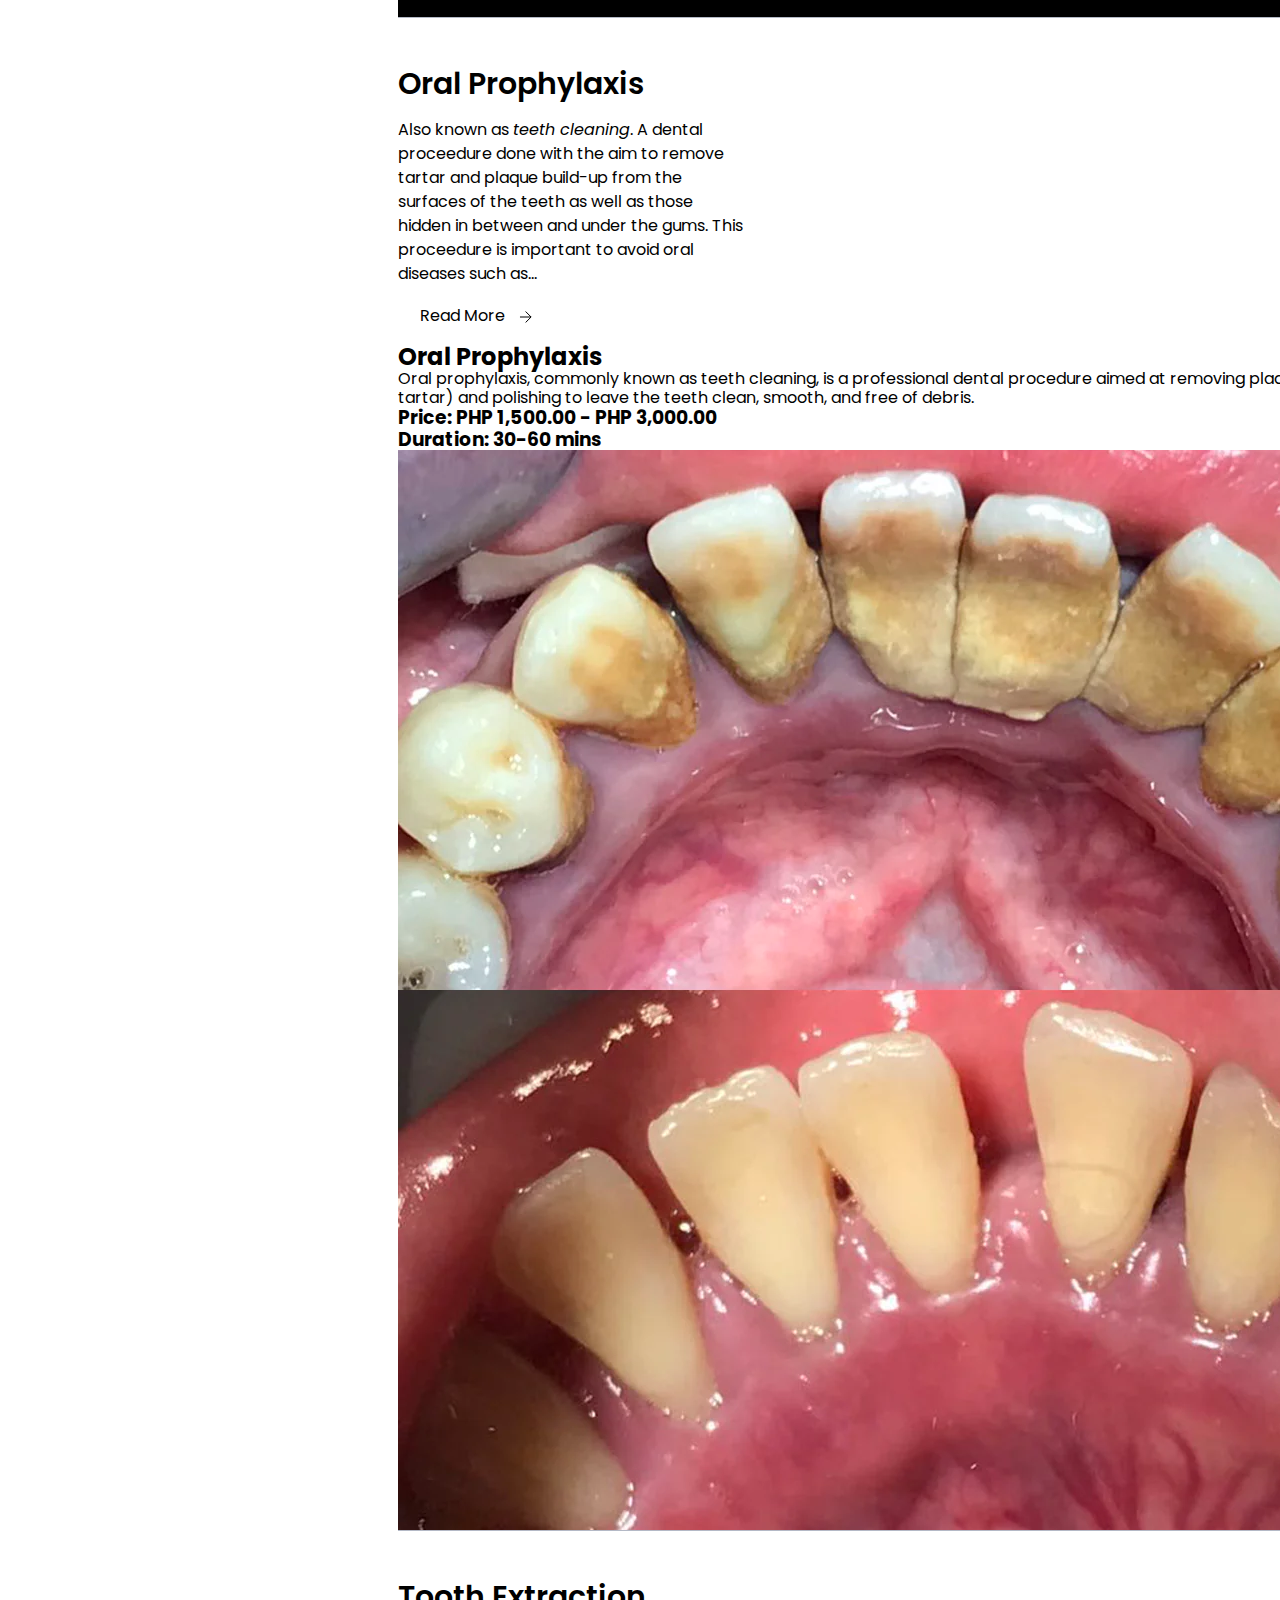
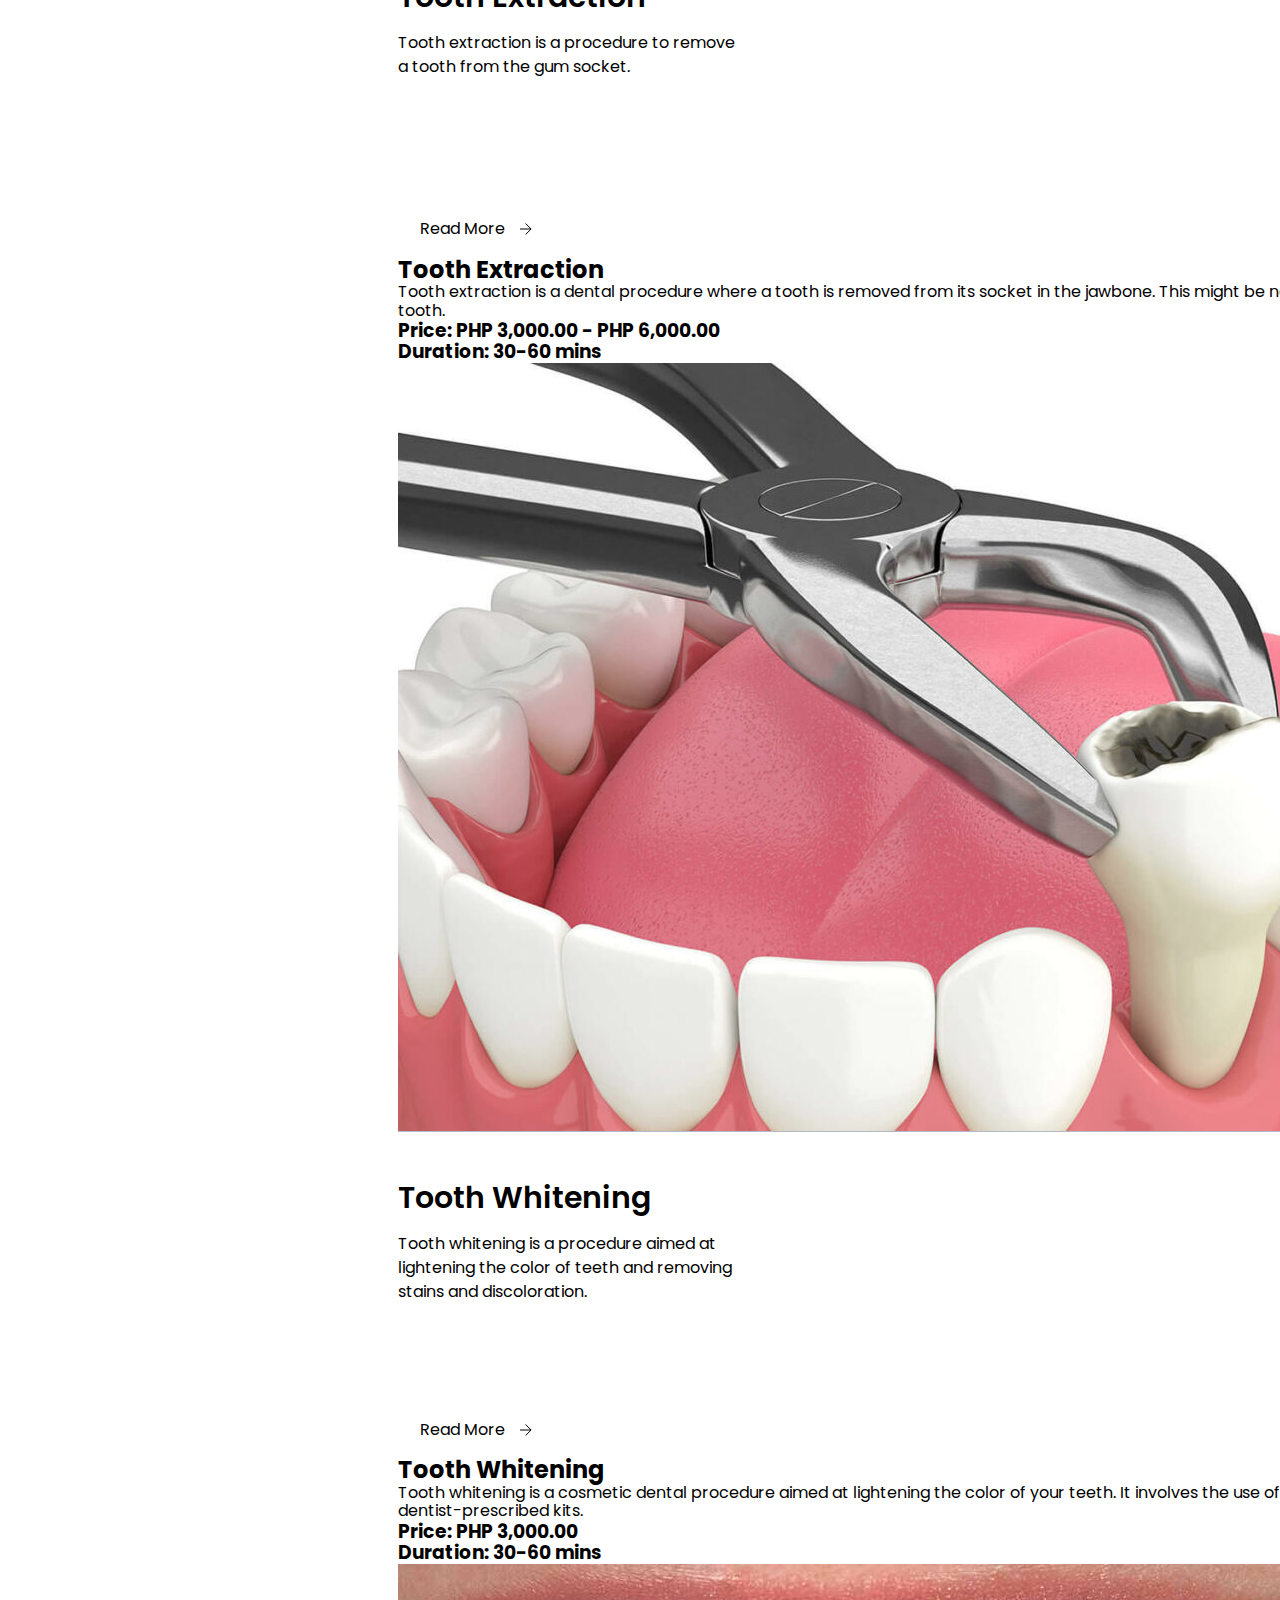
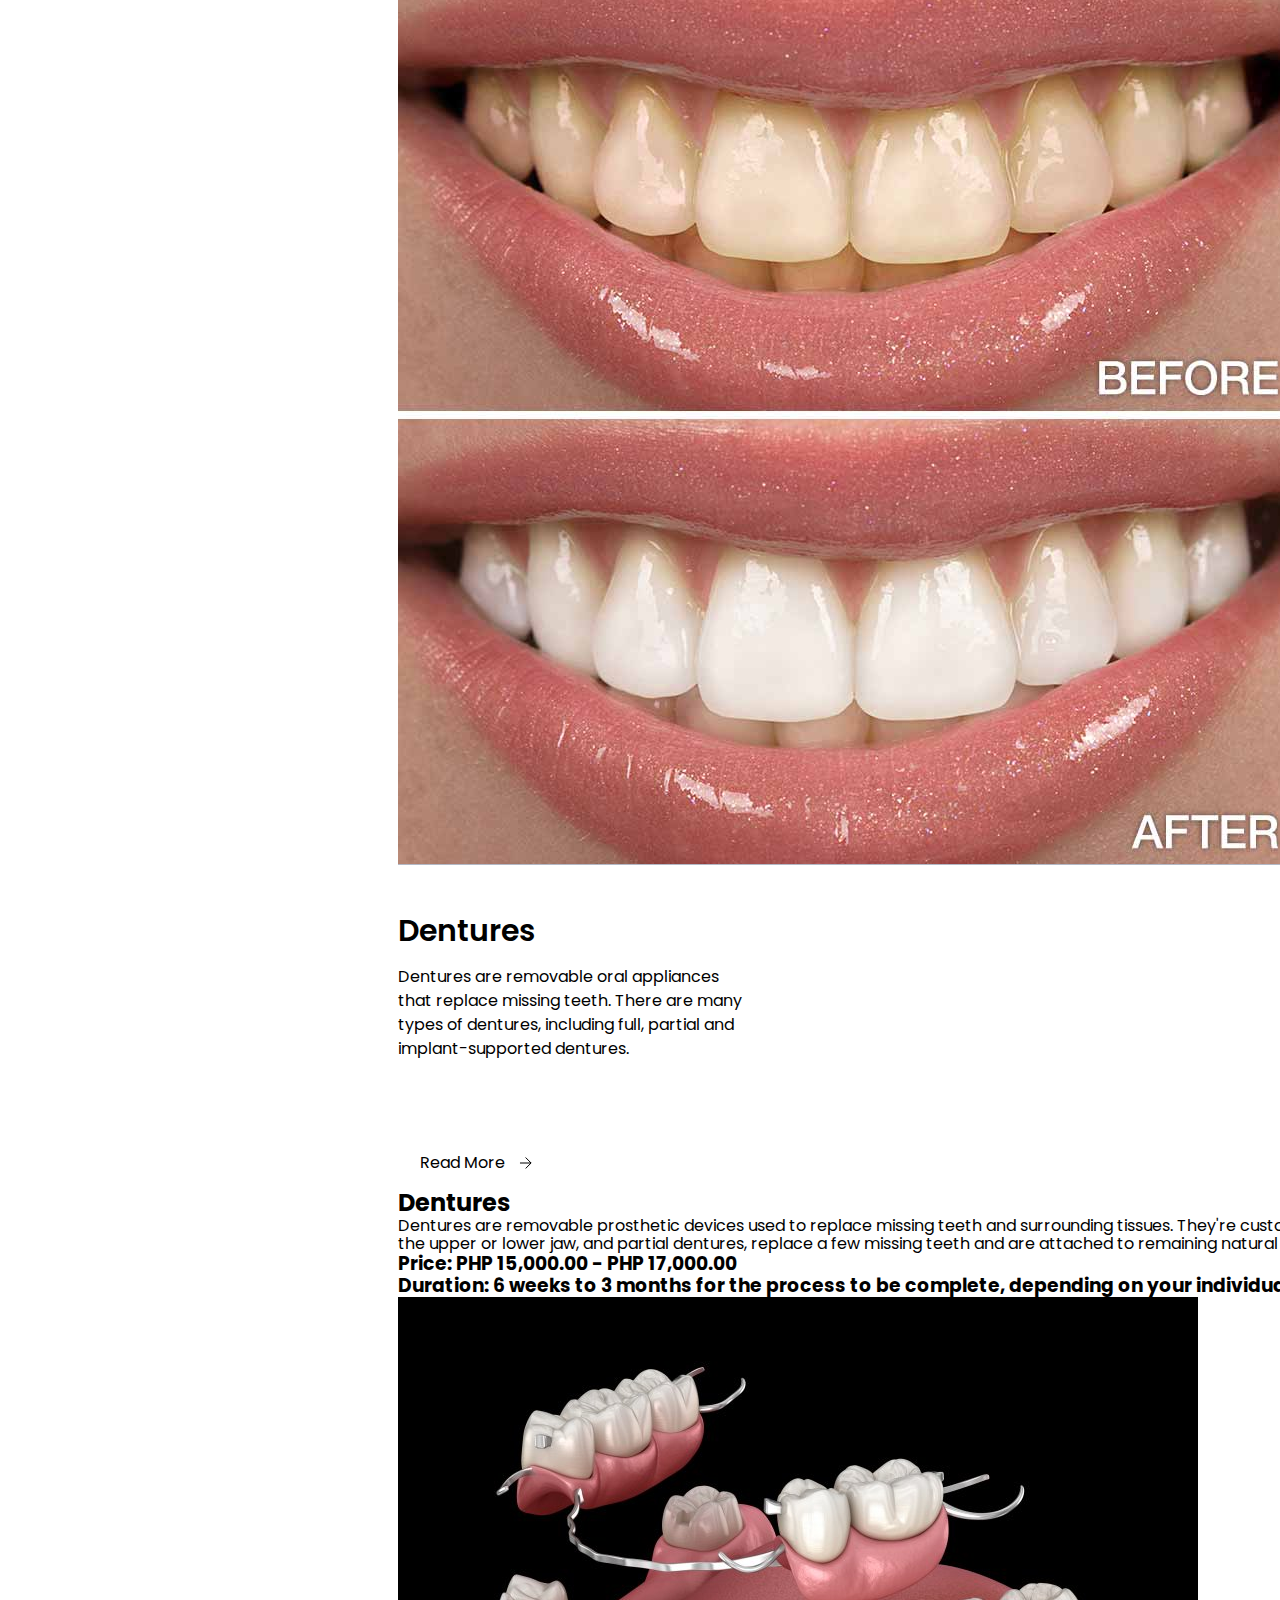
==== commit 0e33fe73: "Update index.html" ====
--- a/index.html
+++ b/index.html
@@ -327,295 +327,523 @@
 
         </section>
   
-        <script src="Services/PopUp.js"></script>
-        <script src="Services/SeeMore.js"></script>
-
-       
-<section class="home-practices1" id="services">
-    <div class="home-heading08">
-        <h2 class="home-text18">Services we Offer</h2>
-        <p class="home-text19">
-            Northeast Dental Clinic offers Variety of Dental Services. Click <span>SEE MORE</span> to browse all
-            the
-            services we offer.
-        </p>
-    </div>
-    <div class="home-content02">
-        <div class="home-grid1">
-
-            <div class="home-practice-wrapper">
-                <div class="practice-practice">
-                    <div class="practice-heading">
-                        <h3 class="practice-header"><span>Consultation</span></h3>
-                        <p class="practice-caption">
-                            <span>
-                                Have a consultation at our dental clinic to discuss your oral health needs
-                                and
-                                explore your
-                                treatment options.
-
-                            </span>
-                        </p>
-                    </div>
-                    <div class="read-more">
-                        <span class="practice-text">Read more</span>
-                        <img alt="image" src="resources/Icons/arrow-2.svg" class="practice-image" />
-                    </div>
-                </div>
-            </div>
-
-                  
-            <div class="home-practice-wrapper">
-                <div class="practice-practice">
-                    <div class="practice-heading">
-                        <h3 class="practice-header">
-                            <span>Oral Prophylaxis</span>
-                        </h3>
-                        <p class="practice-caption">
-                            <span>
-                                Also known as <em><i>teeth cleaning</i></em>. A dental proceedure done with
-                                the aim
-                                to
-                                remove tartar and plaque build-up from the surfaces of the teeth as well as
-                                those hidden in between and under the gums. This proceedure is important to
-                                avoid oral diseases such as...
-                            </span>
-                        </p>
-                    </div>
-                    <div class="read-more">
-                        <span class="practice-text">Read more</span>
-                        <img alt="image" src="resources/Icons/arrow-2.svg" class="practice-image" />
-                    </div>
-                </div>
-            </div>
-
-            <div class="home-practice-wrapper">
-                <div class="practice-practice">
-                    <div class="practice-heading">
-                        <h3 class="practice-header">
-                            <span>Tooth Extraction</span>
-                        </h3>
-                        <p class="practice-caption">
-                            <span>
-                                Tooth extraction is a procedure to remove a tooth from the gum socket.
-                            </span>
-                        </p>
-                    </div>
-                    <div class="read-more">
-                        <span class="practice-text">Read more</span>
-                        <img alt="image" src="resources/Icons/arrow-2.svg" class="practice-image" />
-                    </div>
-                </div>
-            </div>
-
-            <div class="home-practice-wrapper">
-                <div class="practice-practice">
-                    <div class="practice-heading">
-                        <h3 class="practice-header">
-                            <span>Tooth Whitening</span>
-                        </h3>
-                        <p class="practice-caption">
-                            <span>
-                                Tooth whitening is a procedure aimed at lightening the color of teeth and
-                                removing
-                                stains and
-                                discoloration.
-
-                            </span>
-                        </p>
-                    </div>
-                    <div class="read-more">
-                        <span class="practice-text">Read more</span>
-                        <img alt="image" src="resources/Icons/arrow-2.svg" class="practice-image" />
-                    </div>
-                </div>
-            </div>
-
-                <div class="home-practice-wrapper">
-                <div class="practice-practice">
-                    <div class="practice-heading">
-                        <h3 class="practice-header">
-                            <span>Dental Braces</span>
-                        </h3>
-                        <p class="practice-caption">
-                            <span>
-                                Dental braces are devices used in orthodontics that align and straighten
-                                teeth and
-                                help position
-                                them with regard to a
-                                person's bite, while also aiming to improve dental health.
-
-                            </span>
-                        </p>
-                    </div>
-                    <div class="read-more">
-                        <span class="practice-text">Read more</span>
-                        <img alt="image" src="resources/Icons/arrow-2.svg" class="practice-image" />
-                    </div>
-                </div>
-            </div>
-
-            <div class="home-practice-wrapper">
-                <div class="practice-practice">
-                    <div class="practice-heading">
-                        <h3 class="practice-header"><span>Dentures</span></h3>
-                        <p class="practice-caption">
-                            <span>
-                                Dentures are removable oral appliances that replace missing teeth. There are
-                                many
-                                types of
-                                dentures, including full,
-                                partial and implant-supported dentures.
-                            </span>
-                        </p>
-                    </div>
-                    <div class="read-more">
-                        <span class="practice-text">Read more</span>
-                        <img alt="image" src="resources/Icons/arrow-2.svg" class="practice-image" />
-                    </div>
-                </div>
-            </div>
-
-            <div class="home-practice-wrapper">
-                <div class="practice-practice">
-                    <div class="practice-heading">
-                        <h3 class="practice-header"><span>Periapical X-ray</span></h3>
-                        <p class="practice-caption">
-                            <span>
-                                Periapical X-ray shows your entire tooth, from the crown to the root tip.
-                                This type of X-ray helps to detect decay, gum
-                                disease, bone loss and any other abnormalities of your tooth or surrounding
-                                bone.
-
-                            </span>
-                        </p>
-                    </div>
-                    <div class="read-more">
-                        <span class="practice-text">Read more</span>
-                        <img alt="image" src="resources/Icons/arrow-2.svg" class="practice-image" />
-                    </div>
-                </div>
-            </div>
-
-            <div class="home-practice-wrapper">
-                <div class="practice-practice">
-                    <div class="practice-heading">
-                        <h3 class="practice-header"><span>Cosmetic Veneers</span></h3>
-                        <p class="practice-caption">
-                            <span>
-                                Dental veneers are thin, tooth-colored shells that are attached to the front
-                                surface of teeth to improve their
-                                appearance.
-
-                            </span>
-                        </p>
-                    </div>
-                    <div class="read-more">
-                        <span class="practice-text">Read more</span>
-                        <img alt="image" src="resources/Icons/arrow-2.svg" class="practice-image" />
-                    </div>
-                </div>
-            </div>
-
-            <div class="home-practice-wrapper">
-                <div class="practice-practice">
-                    <div class="practice-heading">
-                        <h3 class="practice-header"><span>Crowns & Bridges</span></h3>
-                        <p class="practice-caption">
-                            <span>
-                                A bridge is a fixed dental restoration used to replace one or more missing
-                                teeth by joining an artificial tooth
-                                definitively to adjacent teeth or dental implants
-
-                            </span>
-                        </p>
-                    </div>
-                    <div class="read-more">
-                        <span class="practice-text">Read more</span>
-                        <img alt="image" src="resources/Icons/arrow-2.svg" class="practice-image" />
-                    </div>
-                </div>
-            </div>
-
-            <div class="home-practice-wrapper">
-                <div class="practice-practice">
-                    <div class="practice-heading">
-                        <h3 class="practice-header"><span>Impacted Tooth Surgery</span></h3>
-                        <p class="practice-caption">
-                            <span>
-                                Wisdom tooth extraction is a surgical procedure to remove one or more wisdom
-                                teeth the four permanent adult teeth
-                                located at the back corners of your mouth on the top and bottom.
-                            </span>
-                        </p>
-                    </div>
-                    <div class="read-more">
-                        <span class="practice-text">Read more</span>
-                        <img alt="image" src="resources/Icons/arrow-2.svg" class="practice-image" />
-                    </div>
-                </div>
-            </div>
-
-            <div class="home-practice-wrapper">
-                <div class="practice-practice">
-                    <div class="practice-heading">
-                        <h3 class="practice-header"><span>Root Canal Treatment</span></h3>
-                        <p class="practice-caption">
-                            <span>
-                                Root canal is a treatment to repair and save a badly damaged or infected
-                                tooth instead of removing it. The term "root
-                                canal" comes from cleaning of the canals inside a tooth's root.
-                            </span>
-                        </p>
-                    </div>
-                    <div class="read-more">
-                        <span class="practice-text">Read more</span>
-                        <img alt="image" src="resources/Icons/arrow-2.svg" class="practice-image" />
-                    </div>
-                </div>
-            </div>
-
-            <div class="home-practice-wrapper">
-                <div class="practice-practice">
-                    <div class="practice-heading">
-                        <h3 class="practice-header"><span>Fluoride Application</span></h3>
-                        <p class="practice-caption">
-                            <span>
-                                Topical fluorides strengthen teeth already present in the mouth, making them
-                                more decay resistant.
-                            </span>
-                        </p>
-                    </div>
-                    <div class="read-more">
-                        <span class="practice-text">Read more</span>
-                        <img alt="image" src="resources/Icons/arrow-2.svg" class="practice-image" />
-                    </div>
-                </div>
-            </div>
-
-            <div class="home-practice-wrapper">
-                <div class="practice-practice">
-                    <div class="practice-heading">
-                        <h3 class="practice-header"><span>Dental Filling <span></h3>
-                        <p class="practice-caption">
-                            <span>
-                                To treat a cavity your dentist will remove the decayed portion of the tooth
-                                and then "fill" the area on the tooth where
-                                the decayed material once lived.
-                            </span>
-                        </p>
-                    </div>
-                    <div class="read-more">
-                        <span class="practice-text">Read more</span>
-                        <img alt="image" src="resources/Icons/arrow-2.svg" class="practice-image" />
-                    </div>
-                </div>
-            </div>
+        
+        <section class="home-practices1" id="services">
+
+            <script src="Services/PopUp.js"></script>
+            <script src="Services/SeeMore.js"></script>
+            
+            <div class="home-heading08">
+                <h2 class="home-text18">Services we Offer</h2>
+                <p class="home-text19">
+                    NorthEast Dental Clinic offers Variety of Dental Services. Click <span>SEE MORE</span> to browse all
+                    the
+                    services we offer.
+                </p>
+            </div>
+
+            <div class="home-content02">
+                <div class="home-grid1">
+                    
+                        <div class="home-practice-wrapper">
+                            <div class="practice-practice">
+                                <div class="practice-heading">
+                                    <h3 class="practice-header"><span>Consultation</span></h3>
+                                    <p class="practice-caption">
+                                        <span>
+                                            Have a consultation at our dental clinic to discuss your oral health needs
+                                            and
+                                            explore your
+                                            treatment options.
+
+                                        </span>
+                                    </p>
+                                </div>
+                                <div onclick="togglePopup('backdrop1')" class="read-more">
+                                    <button id="btnPop" >Read More</button>
+                                    <img alt="image" src="resources/Icons/arrow-2.svg" class="practice-image" />
+                                </div>
+                            </div>
+                            
+                            <div id="backdrop1" class="backdrop">
+                                <div id="moreContainer" class="more-container">
+                                    <div class="xmark" onclick="closePopup('backdrop1')"><i class="fa-regular fa-circle-xmark"></i></div>
+                                    <h2>Consultation</h2>
+                                    <p>
+                                        Consultation involves meeting with a dentist to discuss any dental concerns, 
+                                        examine your oral health, and receive professional advice or recommendations for treatment. 
+                                        It's an opportunity to address dental issues, ask questions, and create a plan tailored to your dental needs.
+                                        During this session, the dentist may perform an examination, discuss treatment options, 
+                                       
+                                    </p>
+                                    <h3 class="price">Price: PHP 300.00 <br>
+                                        Duration: 30 mins</h3>
+                                   <img src="Services/Services images/consultation.jpg" alt="Consultation">
+                                </div>
+                            </div>
+                        </div>
+                       
+                        
+                        <div class="home-practice-wrapper">
+                            <div class="practice-practice">
+                                <div class="practice-heading">
+                                    <h3 class="practice-header"><span>Root Canal Treatment</span></h3>
+                                    <p class="practice-caption">
+                                        <span>
+                                            Root canal is a treatment to repair and save a badly damaged or infected
+                                            tooth instead of removing it. The term "root
+                                            canal" comes from cleaning of the canals inside a tooth's root.
+                                        </span>
+                                    </p>
+                                </div>
+                                <div onclick="togglePopup('backdrop11')" class="read-more">
+                                    <button id="btnPop" >Read More</button>
+                                    <img alt="image" src="resources/Icons/arrow-2.svg" class="practice-image" />
+                                </div>
+                            </div>
+
+                            <div id="backdrop11" class="backdrop">
+                                <div id="moreContainer" class="more-container">
+                                    <div class="xmark" onclick="closePopup('backdrop11')"><i class="fa-regular fa-circle-xmark"></i></div>
+                                    <h2>Root Canal <br>Treatment</h2>
+                                    <p>
+                                        Root canal treatment, also known as endodontic therapy, is a dental procedure aimed at 
+                                        saving a severely infected or damaged tooth. It involves removing the infected or inflamed pulp 
+                                        (the soft tissue inside the tooth), cleaning and disinfecting the inside of the tooth. 
+                                       
+                                    </p>
+                                    <h3 class="price">Price: PHP 6,000 - PHP 15,000 per tooth <br>
+                                        Duration: 30-60 mins</h3>
+                                   <img src="Services/Services images/root treatment.jpg" alt="Root Canal Treatment">
+                                </div>
+                            </div>
+                        </div>
+                           
+                        <div class="home-practice-wrapper">
+                            <div class="practice-practice">
+                                <div class="practice-heading">
+                                    <h3 class="practice-header">
+                                        <span>Dental Braces</span>
+                                    </h3>
+                                    <p class="practice-caption">
+                                        <span>
+                                            Dental braces are devices used in orthodontics that align and straighten
+                                            teeth and
+                                            help position
+                                            them with regard to a
+                                            person's bite, while also aiming to improve dental health.
+
+                                        </span>
+                                    </p>
+                                </div>
+                                <div onclick="togglePopup('backdrop5')" class="read-more">
+                                    <button id="btnPop" >Read More</button>
+                                    <img alt="image" src="resources/Icons/arrow-2.svg" class="practice-image" />
+                                </div>
+                            </div>
+
+                            <div id="backdrop5" class="backdrop">
+                                <div id="moreContainer" class="more-container">
+                                    <div class="xmark" onclick="closePopup('backdrop5')"><i class="fa-regular fa-circle-xmark"></i></div>
+                                    <h2>Dental Braces</h2>
+                                    <p>
+                                        Dental braces are orthodontic devices used to align and straighten teeth, correct bite issues, 
+                                        and improve overall dental health. They consist of metal brackets, wires, and 
+                                        elastic bands that apply gentle pressure to gradually move teeth into proper alignment. 
+                                        Braces are commonly used to fix overcrowded teeth, gaps, crookedness, or misaligned bites. 
+                                        There are different types of braces, including traditional metal braces, ceramic braces that
+                                         blend with teeth, lingual braces placed on the inner side of teeth. 
+                                    </p>
+                                    <h3 class="price">Price: Starting from PHP 20 000 depends from case to case <br>
+                                        Duration: 1-2 hours</h3>
+                                   <img src="Services/Services images/braces.jpg" alt="Dental Braces">
+                                </div>
+                            </div>
+                        </div>
+
+                        <div class="home-practice-wrapper">
+                            <div class="practice-practice">
+                                <div class="practice-heading">
+                                    <h3 class="practice-header"><span>Crowns & Bridges</span></h3>
+                                    <p class="practice-caption">
+                                        <span>
+                                            A bridge is a fixed dental restoration used to replace one or more missing
+                                            teeth by joining an artificial tooth
+                                            definitively to adjacent teeth or dental implants
+
+                                        </span>
+                                    </p>
+                                </div>
+                                <div onclick="togglePopup('backdrop9')" class="read-more">
+                                    <button id="btnPop" >Read More</button>
+                                    <img alt="image" src="resources/Icons/arrow-2.svg" class="practice-image" />
+                                </div>
+                            </div>
+
+                            <div id="backdrop9" class="backdrop">
+                                <div id="moreContainer" class="more-container">
+                                    <div class="xmark" onclick="closePopup('backdrop9')"><i class="fa-regular fa-circle-xmark"></i></div>
+                                    <h2>Crowns & Bridges</h2>
+                                    <p>
+                                        A crown or cap is a dental restoration that covers the exposed surface of a tooth 
+                                        to strengthen it or improve its appearance. 
+                                    </p>
+                                    <p>
+                                        A bridge is a dental restoration to replace one or more missing teeth. It includes 
+                                        an artificial tooth or teeth which are fused to crowns on either side to provide support.
+                                    </p>
+                                    <h3 class="price">Price: PHP 20,000.00 <br>
+                                        Duration: 1 hr - 1 hr 30mins </h3>
+                                   <img src="Services/Services images/crowns.jpg" alt="Crowns & Bridges">
+                                </div>
+                            </div>
+                        </div>
+
+                        <span id="read-more-text">
+
+                            <div class="home-practice-wrapper">
+                                <div class="practice-practice">
+                                    <div class="practice-heading">
+                                        <h3 class="practice-header">
+                                            <span>Oral Prophylaxis</span>
+                                        </h3>
+                                        <p class="practice-caption">
+                                            <span>
+                                                Also known as <em><i>teeth cleaning</i></em>. A dental proceedure done with
+                                                the aim
+                                                to
+                                                remove tartar and plaque build-up from the surfaces of the teeth as well as
+                                                those hidden in between and under the gums. This proceedure is important to
+                                                avoid oral diseases such as...
+                                            </span>
+                                        </p>
+                                    </div>
+                                    <div onclick="togglePopup('backdrop2')" class="read-more">
+                                        <button id="btnPop" >Read More</button>
+                                        <img alt="image" src="resources/Icons/arrow-2.svg" class="practice-image" />
+                                    </div>
+                                </div>
+    
+                                <div id="backdrop2" class="backdrop">
+                                    <div id="moreContainer" class="more-container">
+                                        <div class="xmark" onclick="closePopup('backdrop2')"><i class="fa-regular fa-circle-xmark"></i></div>
+                                        <h2>Oral Prophylaxis</h2>
+                                        <p>
+                                            Oral prophylaxis, commonly known as teeth cleaning, is a professional dental 
+                                            procedure aimed at removing plaque, tartar, and stains from the teeth. 
+                                            It involves thorough cleaning of the teeth and gums to prevent cavities, gum disease, 
+                                            and other oral issues. This process typically includes scaling (removing hardened plaque or tartar) 
+                                            and polishing to leave the teeth clean, smooth, and free of debris. 
+                                        </p>
+                                        <h3 class="price">Price: PHP 1,500.00 - PHP 3,000.00 <br>
+                                            Duration: 30-60 mins</h3>
+                                       <img src="Services/Services images/oral prophylaxis.jpg" alt="Oral Prophylaxis">
+                                    </div>
+                                </div>
+                            </div>
+                            
+                            <div class="home-practice-wrapper">
+                                <div class="practice-practice">
+                                    <div class="practice-heading">
+                                        <h3 class="practice-header">
+                                            <span>Tooth Extraction</span>
+                                        </h3>
+                                        <p class="practice-caption">
+                                            <span>
+                                                Tooth extraction is a procedure to remove a tooth from the gum socket.
+                                            </span>
+                                        </p>
+                                    </div>
+                                    <div onclick="togglePopup('backdrop3')" class="read-more">
+                                        <button id="btnPop" >Read More</button>
+                                        <img alt="image" src="resources/Icons/arrow-2.svg" class="practice-image" />
+                                    </div>
+                                </div>
+    
+                                <div id="backdrop3" class="backdrop">
+                                    <div id="moreContainer" class="more-container">
+                                        <div class="xmark" onclick="closePopup('backdrop3')"><i class="fa-regular fa-circle-xmark"></i></div>
+                                        <h2>Tooth Extraction</h2>
+                                        <p>
+                                            Tooth extraction is a dental procedure where a tooth is removed from its 
+                                            socket in the jawbone. This might be necessary if a tooth is severely damaged, decayed, 
+                                            infected, or causing crowding issues. The procedure is typically performed by a 
+                                            dentist or oral surgeon using specialized tools to carefully loosen and remove the tooth. 
+                                            
+                                        </p>
+                                        <h3 class="price">Price: PHP 3,000.00 - PHP 6,000.00 <br>
+                                            Duration: 30-60 mins</h3>
+                                       <img src="Services/Services images/tooth extraction.jpg" alt="Tooth Extraction">
+                                    </div>
+                                </div>
+                            </div>
+    
+                            <div class="home-practice-wrapper">
+                                <div class="practice-practice">
+                                    <div class="practice-heading">
+                                        <h3 class="practice-header">
+                                            <span>Tooth Whitening</span>
+                                        </h3>
+                                        <p class="practice-caption">
+                                            <span>
+                                                Tooth whitening is a procedure aimed at lightening the color of teeth and
+                                                removing
+                                                stains and
+                                                discoloration.
+    
+                                            </span>
+                                        </p>
+                                    </div>
+                                    <div onclick="togglePopup('backdrop4')" class="read-more">
+                                        <button id="btnPop" >Read More</button>
+                                        <img alt="image" src="resources/Icons/arrow-2.svg" class="practice-image" />
+                                    </div>
+                                </div>
+    
+                                <div id="backdrop4" class="backdrop">
+                                    <div id="moreContainer" class="more-container">
+                                        <div class="xmark" onclick="closePopup('backdrop4')"><i class="fa-regular fa-circle-xmark"></i></div>
+                                        <h2>Tooth Whitening</h2>
+                                        <p>
+                                            Tooth whitening is a cosmetic dental procedure aimed at lightening the color of your teeth. 
+                                            It involves the use of bleaching agents, like hydrogen peroxide or carbamide peroxide, 
+                                            to remove stains and discoloration from the enamel and dentin of the teeth. 
+                                            This process can be done in-office by a dentist or at home using dentist-prescribed kits. 
+                                            
+                                        </p>
+                                        <h3 class="price">Price: PHP 3,000.00<br>
+                                            Duration: 30-60 mins</h3>
+                                       <img src="Services/Services images/tooth whitening.jpg" alt="Tooth Whitening">
+                                    </div>
+                                </div>
+                            </div>
+    
+                            <div class="home-practice-wrapper">
+                                <div class="practice-practice">
+                                    <div class="practice-heading">
+                                        <h3 class="practice-header"><span>Dentures</span></h3>
+                                        <p class="practice-caption">
+                                            <span>
+                                                Dentures are removable oral appliances that replace missing teeth. There are
+                                                many
+                                                types of
+                                                dentures, including full,
+                                                partial and implant-supported dentures.
+                                            </span>
+                                        </p>
+                                    </div>
+                                    <div onclick="togglePopup('backdrop6')" class="read-more">
+                                        <button id="btnPop" >Read More</button>
+                                        <img alt="image" src="resources/Icons/arrow-2.svg" class="practice-image" />
+                                    </div>
+                                </div>
+    
+                                <div id="backdrop6" class="backdrop">
+                                    <div id="moreContainer" class="more-container">
+                                        <div class="xmark" onclick="closePopup('backdrop6')"><i class="fa-regular fa-circle-xmark"></i></div>
+                                        <h2>Dentures</h2>
+                                        <p>
+                                            Dentures are removable prosthetic devices used to replace missing teeth and surrounding tissues. 
+                                            They're custom-made to fit comfortably in your mouth and restore the appearance of a 
+                                            natural smile while enhancing chewing and speaking abilities. There are two main types: 
+                                            complete dentures, which replace all teeth in the upper or lower jaw, and partial dentures, 
+                                             replace a few missing teeth and are attached to remaining natural teeth. 
+                                        </p>
+                                        <h3 class="price">Price: PHP 15,000.00 - PHP 17,000.00 <br>
+                                            Duration: 6 weeks to 3 months for the process to be complete, depending on your individual needs.</h3>
+                                       <img src="Services/Services images/dentures.jpg" alt="Dentures">
+                                    </div>
+                                </div>
+                            </div>
+
+                            <div class="home-practice-wrapper">
+                                <div class="practice-practice">
+                                    <div class="practice-heading">
+                                        <h3 class="practice-header"><span>Periapical X-ray</span></h3>
+                                        <p class="practice-caption">
+                                            <span>
+                                                Periapical X-ray shows your entire tooth, from the crown to the root tip.
+                                                This type of X-ray helps to detect decay, gum
+                                                disease, bone loss and any other abnormalities of your tooth or surrounding
+                                                bone.
+
+                                            </span>
+                                        </p>
+                                    </div>
+                                    <div onclick="togglePopup('backdrop7')" class="read-more">
+                                        <button id="btnPop" >Read More</button>
+                                        <img alt="image" src="resources/Icons/arrow-2.svg" class="practice-image" />
+                                    </div>
+                                </div>
+    
+                                <div id="backdrop7" class="backdrop">
+                                    <div id="moreContainer" class="more-container">
+                                        <div class="xmark" onclick="closePopup('backdrop7')"><i class="fa-regular fa-circle-xmark"></i></div>
+                                        <h2>Periapical X-Ray</h2>
+                                        <p>
+                                            A periapical X-ray in dentistry is a type of dental X-ray that captures images 
+                                            of a specific tooth or a small section of the mouth. It focuses on showing 
+                                            the entire tooth, from the crown to the root tip, as well as the surrounding bone structure. 
+                                            It's commonly used to detect issues such as dental abscesses, cysts, bone changes, and abnormalities in 
+                                            the tooth's root structure.
+                                        </p>
+                                        <h3 class="price">Price: PHP 800.00 per shot<br>
+                                            Duration: 5-10 mins</h3>
+                                       <img src="Services/Services images/x-ray.jpg" alt="Periapical X-Ray">
+                                    </div>
+                                </div>
+                            </div>
+                            
+                            <div class="home-practice-wrapper">
+                                <div class="practice-practice">
+                                    <div class="practice-heading">
+                                        <h3 class="practice-header"><span>Cosmetic Veneers</span></h3>
+                                        <p class="practice-caption">
+                                            <span>
+                                                Dental veneers are thin, tooth-colored shells that are attached to the front
+                                                surface of teeth to improve their
+                                                appearance.
+
+                                            </span>
+                                        </p>
+                                    </div>
+                                    <div onclick="togglePopup('backdrop8')" class="read-more">
+                                        <button id="btnPop" >Read More</button>
+                                        <img alt="image" src="resources/Icons/arrow-2.svg" class="practice-image" />
+                                    </div>
+                                </div>
+    
+                                <div id="backdrop8" class="backdrop">
+                                    <div id="moreContainer" class="more-container">
+                                        <div class="xmark" onclick="closePopup('backdrop8')"><i class="fa-regular fa-circle-xmark"></i></div>
+                                        <h2>Cosmetics Veneers</h2>
+                                        <p>
+                                            Cosmetic veneers are thin, custom-made shells typically made from porcelain or 
+                                            composite resin. 
+                                            The process involves removing a small amount of enamel from the tooth's surface, 
+                                            taking impressions, and then bonding the veneers to the front of the teeth, resulting in a 
+                                            transformed smile with enhanced shape, color, and alignment.
+                                        </p>
+                                        <h3 class="price">Price:  <br>Porcelain veneers PHP 15,000 - PHP 30,000 per tooth  
+                                                            <br>Composite veneers PHP 3,000 - PHP 6,000 per tooth <br><br>
+                                            Duration: Takes about three weeks, and it usually involves three separate visits to the dentist.</h3>
+                                       <img src="Services/Services images/veneers.jpg" alt="Veneers">
+                                    </div>
+                                </div>
+                            </div>
+
+                     
+
+                            <div class="home-practice-wrapper">
+                                <div class="practice-practice">
+                                    <div class="practice-heading">
+                                        <h3 class="practice-header"><span>Impacted Tooth Surgery</span></h3>
+                                        <p class="practice-caption">
+                                            <span>
+                                                Wisdom tooth extraction is a surgical procedure to remove one or more wisdom
+                                                teeth the four permanent adult teeth
+                                                located at the back corners of your mouth on the top and bottom.
+                                            </span>
+                                        </p>
+                                    </div>
+                                      <div onclick="togglePopup('backdrop10')" class="read-more">
+                                    <button id="btnPop" >Read More</button>
+                                    <img alt="image" src="resources/Icons/arrow-2.svg" class="practice-image" />
+                                </div>
+                            </div>
+
+                            <div id="backdrop10" class="backdrop">
+                                <div id="moreContainer" class="more-container">
+                                    <div class="xmark" onclick="closePopup('backdrop10')"><i class="fa-regular fa-circle-xmark"></i></div>
+                                    <h2>Impacted Tooth Surgery</h2>
+                                    <p>
+                                        Impacted tooth surgery is a procedure performed to remove a tooth that is 
+                                        unable to emerge properly through the gum due to obstruction or lack of space. 
+                                        This commonly happens with wisdom teeth, but it can occur with any tooth in the mouth.
+                                     </p>
+                                    <h3 class="price">Price: PHP 12,000.00 - PHP 18,000.00<br>
+                                        Duration: 30-45 mins</h3>
+                                   <img src="Services/Services images/impacted surgery.jpg" alt="Impacted Tooth Surgery">
+                                </div>
+                            </div>
+                        </div>
+
+                            <div class="home-practice-wrapper">
+                                <div class="practice-practice">
+                                    <div class="practice-heading">
+                                        <h3 class="practice-header"><span>Fluoride Application</span></h3>
+                                        <p class="practice-caption">
+                                            <span>
+                                                Topical fluorides strengthen teeth already present in the mouth, making them
+                                                more decay resistant.
+                                            </span>
+                                        </p>
+                                    </div>
+                                    <div onclick="togglePopup('backdrop12')" class="read-more">
+                                        <button id="btnPop" >Read More</button>
+                                        <img alt="image" src="resources/Icons/arrow-2.svg" class="practice-image" />
+                                    </div>
+                                </div>
+    
+                                <div id="backdrop12" class="backdrop">
+                                    <div id="moreContainer" class="more-container">
+                                        <div class="xmark" onclick="closePopup('backdrop12')"><i class="fa-regular fa-circle-xmark"></i></div>
+                                        <h2>Fluoride Application</h2>
+                                        <p>
+                                            Fluoride application in dental care involves the use of fluoride—a natural 
+                                            mineral—to strengthen teeth and prevent tooth decay. It's applied topically to 
+                                            the teeth in the form of a gel, foam, or varnish during a dental visit.
+                                        </p>
+                                        <h3 class="price">Price: PHP 1,500.00 - PHP 3,000.00 <br>
+                                            Duration: 30-60 mins</h3>
+                                       <img src="Services/Services images/fluoride app.jpg" alt="Fluoride Application">
+                                    </div>
+                                </div>
+                            </div>
+
+                            <div class="home-practice-wrapper">
+                                <div class="practice-practice">
+                                    <div class="practice-heading">
+                                        <h3 class="practice-header"><span>Dental Filling <span></h3>
+                                        <p class="practice-caption">
+                                            <span>
+                                                To treat a cavity your dentist will remove the decayed portion of the tooth
+                                                and then "fill" the area on the tooth where
+                                                the decayed material once lived.
+                                            </span>
+                                        </p>
+                                    </div>
+                                        <div onclick="togglePopup('backdrop13')" class="read-more">
+                                        <button id="btnPop" >Read More</button>
+                                        <img alt="image" src="resources/Icons/arrow-2.svg" class="practice-image" />
+                                    </div>
+                                </div>
+
+                                <div id="backdrop13" class="backdrop">
+                                    <div id="moreContainer" class="more-container">
+                                        <div class="xmark" onclick="closePopup('backdrop13')"><i class="fa-regular fa-circle-xmark"></i></div>
+                                        <h2>Dental Filling</h2>
+                                        <p>
+                                            A dental filling is a restorative treatment used to repair a tooth that has been 
+                                            damaged by decay or a minor fracture. The process involves removing the decayed or
+                                             affected portion of the tooth and filling the cavity with a material to restore its 
+                                             function, shape, and integrity.
+                                        </p>
+                                        <h3 class="price">Price: PHP 1,000.00 - PHP 4,000.00 per teeth <br>
+                                            Duration: 1 hour</h3>
+                                    <img src="Services/Services images/fillling.jpg" alt="Dental Filling">
+                                    </div>
+                                </div>
+                            </div>
+                        
+                    </span>
+                </div>
                 <button id="see-more-btn" onclick="toggleContent()" class="button button-main">
                         See More                           
                 </button>
             </div>
         </section>
+
 
         <section id="schedule" class="home-schedule">
             <div class="home-content07">
